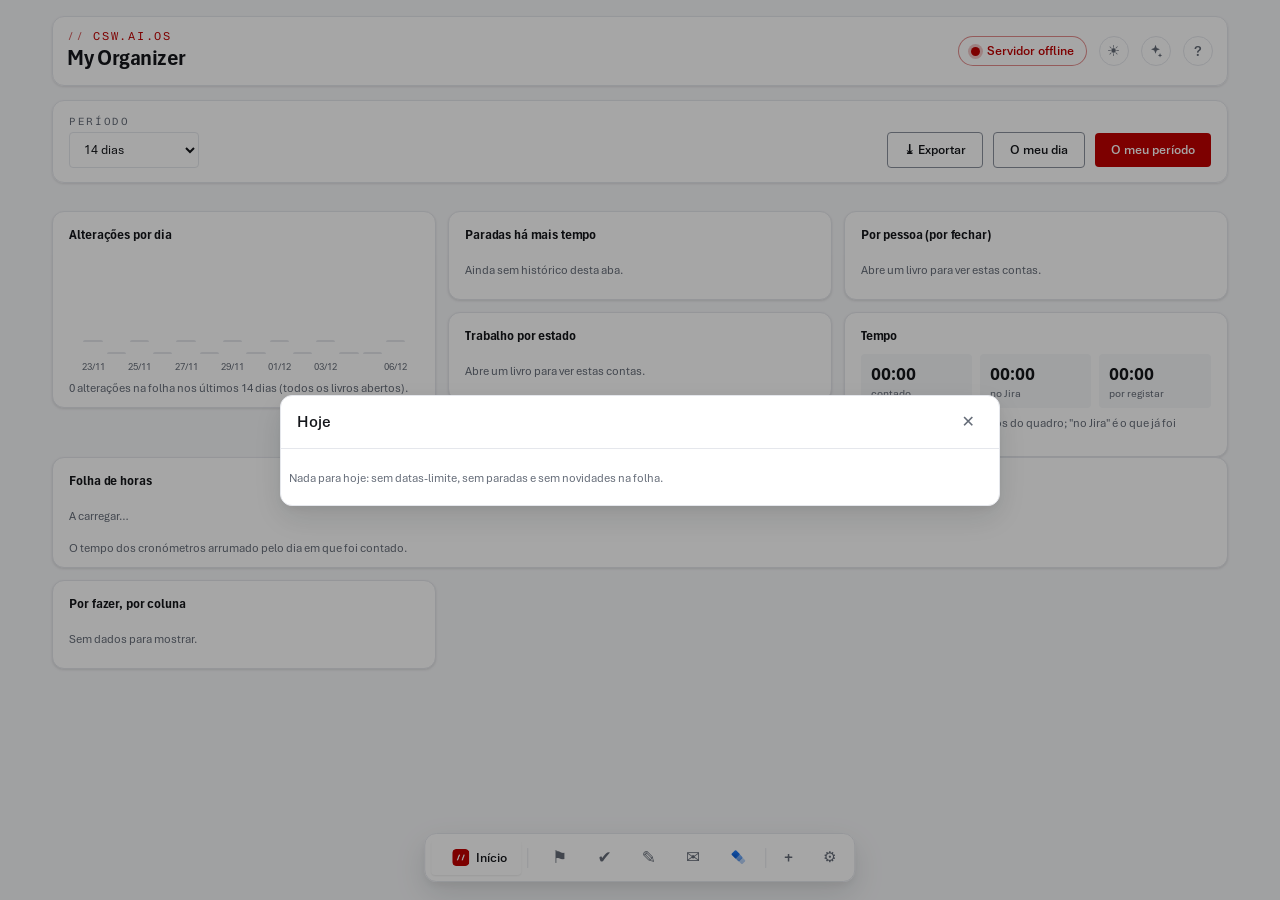
==== index.html @ 76e8b4b7 "v151: salto para linhas de outra pessoa, vista Código com barra e ecrã inteiro, friso das notas e lo" ====
<!DOCTYPE html>
<html lang="pt">

<head>
  <meta charset="utf-8">
  <meta name="viewport" content="width=device-width, initial-scale=1">
  <title>My Organizer</title>
  <link rel="icon" href="/static/img/app-icon.ico" type="image/x-icon">
  <script>
    // aplicado antes do primeiro paint para nao haver flash com o tema errado
    (function () {
      var dark = false;
      try {
        var pref = localStorage.getItem("bsp-tracker-theme") || "auto";
        dark = pref === "dark" || (pref !== "light" &&
          window.matchMedia("(prefers-color-scheme: dark)").matches);
      } catch (e) { }
      document.documentElement.dataset.theme = dark ? "dark" : "light";
    })();
  </script>
  <link rel="stylesheet" href="/static/css/theme.css">
  <link rel="stylesheet" href="/static/css/layout.css">
  <link rel="stylesheet" href="/static/css/todo.css">
  <link rel="stylesheet" href="/static/css/ccr.css">
  <link rel="stylesheet" href="/static/css/forms.css">
  <link rel="stylesheet" href="/static/css/tables.css">
  <link rel="stylesheet" href="/static/css/views.css">
  <link rel="stylesheet" href="/static/css/help.css">
  <link rel="stylesheet" href="/static/css/notes.css">
  <link rel="stylesheet" href="/static/css/code.css">
  <link rel="stylesheet" href="/static/css/picker.css">
  <link rel="stylesheet" href="/static/css/notify.css">
  <link rel="stylesheet" href="/static/css/copymenu.css">
  <link rel="stylesheet" href="/static/css/insights.css">
  <link rel="stylesheet" href="/static/css/chat.css">
  <link rel="stylesheet" href="/static/css/today.css">
  <link rel="stylesheet" href="/static/css/responsive.css">
</head>

<body>
  <div class="wrap">
    <div class="ios-top">
      <header>
        <div class="eyebrow">CSW.AI.OS</div>
        <h1>My Organizer</h1>
        <div class="sub" id="excelSub">Aba <strong id="sheetName">PRJ_CFG1_reworks_julho</strong> · Tarefas de <strong
            id="personName">Carlos Andrade</strong></div>
      </header>
      <button type="button" id="connBadge" class="connBadge" title="Fonte dos dados">
        <span class="connDot" id="connDot"></span><span id="connText">…</span>
      </button>
      <button id="todayBtn" type="button" title="Hoje" aria-label="Hoje"
        aria-expanded="false">&#9728;</button>
      <button id="chatBtn" type="button" title="Assistente" aria-label="Assistente"
        aria-expanded="false"><svg viewBox="0 0 24 24" aria-hidden="true" focusable="false">
          <path d="M12 2.6l1.7 4.6 4.6 1.7-4.6 1.7L12 15.2l-1.7-4.6-4.6-1.7 4.6-1.7z"/>
          <path d="M18.4 14.2l.85 2.3 2.3.85-2.3.85-.85 2.3-.85-2.3-2.3-.85 2.3-.85z"/>
        </svg></button>
      <button id="helpBtn" type="button" title="Como usar" aria-label="Como usar" aria-expanded="false">?</button>
    </div>

    <!-- A barra tem quatro grupos, sempre pela mesma ordem: o Início encostado à
         esquerda (como o botão do Windows), os livros e pastas abertos, as outras
         vistas, e à direita o "+" e as Definições. O meio rola quando não cabe —
         num telefone os separadores saíam da barra (ver .tabsScroll no
         layout.css). Arrastar para reordenar continua a funcionar, mas cada
         separador só se mexe DENTRO do seu grupo (ver applyStoredTabOrder). -->
    <nav class="tabs">
      <!-- o ícone do Início é o logótipo da app (o mesmo do separador do browser
           e do atalho do Windows), não um desenho de casa: é daqui que se parte -->
      <button data-view="metrics" data-icon="" id="homeTab" class="tabHome" draggable="true"><img
          src="/static/img/app-icon.ico" alt="" width="17" height="17" class="tabHomeLogo"><span
          id="homeTabName">Início</span></button>
      <span class="tabsSep" aria-hidden="true"></span>
      <div class="tabsScroll">
        <span class="tabsGroup" id="tabsDocs"></span>
        <span class="tabsSep" id="tabsDocsSep" aria-hidden="true"></span>
        <span class="tabsGroup" id="tabsViews">
          <button data-view="ccrs" data-icon="&#9873;" draggable="true">CCRs</button>
          <button data-view="todo" data-icon="&#10004;" draggable="true">TODO</button>
          <button data-view="notes" data-icon="&#9998;" draggable="true">Notas</button>
          <button data-view="feedback" data-icon="&#9993;" draggable="true">Feedback</button>
          <button data-view="jira" data-icon="" draggable="true" class="hidden"><img src="/static/img/jira.svg" alt="" width="17" height="17" style="flex-shrink:0">Jira</button>
        </span>
      </div>
      <span class="tabsSep" aria-hidden="true"></span>
      <button id="addWorkbookBtn" type="button" class="addWbBtn" title="Abrir uma página"
        aria-label="Abrir uma página" aria-expanded="false">&#43;</button>
      <button id="settingsBtn" type="button" title="Definições" aria-label="Definições">&#9881;</button>
    </nav>

    <div id="panes">
      <div id="paneMain">
        <div id="wbEmptyView" class="hidden">
          <div class="state wbEmpty">
            <h2 id="wbEmptyTitle">Nenhum livro aberto.</h2>
            <p id="wbEmptyText">Abre um livro de Excel para veres as tarefas aqui.</p>
            <button type="button" id="wbEmptyAdd" class="wbEmptyAdd">&#43; Abrir livro</button>
          </div>
        </div>

        <div id="excelView" class="hidden">
          <div class="bar">
            <div class="controls">
              <div class="field">
                <label for="fileSelect">Ficheiro</label>
                <select id="fileSelect" title="Ficheiro Excel a usar"></select>
              </div>
              <div class="field">
                <label for="sheetSelect">Aba</label>
                <select id="sheetSelect" title="Aba do Excel"></select>
              </div>
              <div class="field hidden" id="bookField">
                <label for="bookQuick">Livro</label>
                <button type="button" class="secondary" id="bookQuick"
                  title="Livro em uso — clica para mudar de livro">—</button>
              </div>
              <div class="field">
                <label for="personInput">Nome</label>
                <input type="text" id="personInput" placeholder="O teu nome" title="Nome usado para filtrar as tarefas">
              </div>
              <div class="field grow">
                <label for="search">Pesquisa</label>
                <div class="searchBox">
                  <input type="text" id="search" placeholder="Filtrar tarefas… (Enter fixa)">
                  <button type="button" class="searchMode hidden" id="searchMode">OU</button>
                </div>
                <div class="searchChips hidden" id="searchChips"></div>
              </div>
              <div class="btns">
                <div class="todoMode" id="taskMode">
                  <button type="button" id="taskModeList" class="secondary">Lista</button>
                  <button type="button" id="taskModeCards" class="secondary">Caixas</button>
                </div>
                <button class="secondary hidden" id="viewMapBtn"></button>
                <button class="secondary hidden" id="predefListBtn"></button>
                <button class="secondary hidden" id="customFilterBtn"></button>
                <button class="secondary hidden" id="compoundCatBtn"></button>
                <button class="secondary hidden" id="viewToggle">Vista completa</button>
                <button class="secondary" id="toggleAll">Ver tudo</button>
                <button class="secondary hidden" id="bulkStatusBtn"
                  title="Mudar o estado de todas as tarefas à vista de uma vez">&#8649; Estado em massa</button>
                <button class="secondary hidden" id="clearLocals"
                  title="Descarta todas as alterações de estado locais (✎) sem as enviar para o Excel">Descartar
                  locais</button>
                <button class="secondary" id="clearNotes"
                  title="Apaga todas as notas de execução (etiquetas, checklists e textos)">Limpar notas</button>
                <button class="secondary" id="fetchBtn"
                  title="Descarrega a versão mais recente do SharePoint através do teu browser">Obter do
                  SharePoint</button>
                <button class="secondary hidden" id="reloadOnly"
                  title="Lê outra vez os dados sem enviar as tuas alterações locais">Atualizar sem enviar</button>
                <button class="secondary hidden" id="pendingBtn"
                  title="Ver a lista das alterações locais (✎) que o Enviar vai levar ao Excel">&#9998; Ver
                  alterações</button>
                <button id="refresh">Atualizar</button>
              </div>
            </div>
            <div id="fileInfo" class="fileinfo">A carregar…</div>
          </div>

          <div class="summary" id="summary"></div>

          <div class="tablebox hidden" id="tablebox">
            <table id="tasksTable">
              <colgroup id="colgroup"></colgroup>
              <thead id="thead"></thead>
              <tbody id="tbody"></tbody>
            </table>
          </div>

          <div class="state hidden" id="stateBox"></div>
        </div>

        <div id="ccrView" class="hidden">
          <div class="bar">
            <div class="controls">
              <div class="field">
                <label for="ccrId">Nova CCR</label>
                <input type="text" id="ccrId" placeholder="ID (ex.: 29691)">
              </div>
              <div class="btns">
                <button id="ccrAdd">Adicionar</button>
              </div>
            </div>
          </div>
          <div class="tablebox" id="ccrTablebox">
            <table>
              <thead>
                <tr>
                  <th>CCR</th>
                  <th>Antes de fechar</th>
                  <th>Depois de fechar</th>
                  <th>Notas</th>
                  <th></th>
                </tr>
              </thead>
              <tbody id="ccrBody"></tbody>
            </table>
          </div>
          <div class="state hidden" id="ccrEmpty">
            <h2>Sem CCRs.</h2>
            <p>Adiciona a primeira com o campo acima.</p>
          </div>
        </div>

        <div id="todoView" class="hidden">
          <div class="bar">
            <div class="controls">
              <div class="field grow">
                <label for="todoNew">Nova tarefa minha</label>
                <input type="text" id="todoNew" placeholder="Escreve e carrega Enter…">
              </div>
              <div class="btns">
                <button id="todoAdd">Adicionar</button>
                <div class="todoMode">
                  <button type="button" id="todoModeList" class="secondary">Lista</button>
                  <button type="button" id="todoModeKanban" class="secondary">Kanban</button>
                </div>
                <button class="secondary hidden" id="pendingBtnTodo"
                  title="Ver a lista das alterações locais (✎) que o Enviar vai levar ao Excel">&#9998; Ver
                  alterações</button>
                <button id="refreshTodo" class="hidden"
                  title="Enviar para o Excel as alterações locais por enviar (✎)">Atualizar</button>
              </div>
            </div>
          </div>
          <div class="tablebox" id="todoBox">
            <table>
              <tbody id="todoBody"></tbody>
            </table>
          </div>
          <div class="tablebox hidden" id="todoBoardBox">
            <div class="todoBoard" id="todoBoard"></div>
          </div>
          <div class="state hidden" id="todoEmpty">
            <h2>TODO list vazia.</h2>
            <p>Adiciona uma tarefa acima ou arrasta linhas das outras vistas.</p>
          </div>
        </div>

        <div id="notesView" class="hidden">
          <div class="notesLayout">
            <aside class="notesSide" id="notesSide">
              <button type="button" class="noteSideToggle" id="noteSideToggle"
                title="Prender a coluna aberta">&#187;</button>
              <div class="notesSideBar">
                <button type="button" id="noteAdd">+ Nota</button>
                <button type="button" class="secondary" id="folderAdd">+ Pasta</button>
              </div>
              <input type="text" id="noteFilter" placeholder="Procurar notas…">
              <div class="noteTree" id="noteTree"></div>
            </aside>
            <div class="noteSideBack" id="noteSideBack"></div>
            <div class="noteSideResize" id="noteSideResize"></div>
            <section class="notesMain">
              <div class="notesHead" id="notesHead">
                <button type="button" class="noteSideMobile" id="noteSideMobile"
                  title="Notas e pastas" aria-label="Notas e pastas" aria-expanded="false">&#9776;</button>
                <div class="notePath">
                  <span class="notePathSlash">/</span>
                  <input type="text" id="notePathInput" placeholder="pasta/título">
                </div>
                <span class="noteLinkChips" id="noteLinkChips"></span>
                <button type="button" class="linkBtn" id="noteLinkBtn">Ligar a uma tarefa</button>
                <button type="button" class="ccr-x" id="notePopBtn"
                  title="Abrir esta nota noutra janela">↗</button>
                <button type="button" class="ccr-x" id="noteDel" title="Apagar nota">✕</button>
              </div>
              <!-- Barra de ferramentas em grupos com nome, como o friso do Paint: o
                   que faz o mesmo trabalho anda junto e diz-se o que é. Cada grupo é
                   uma coluna (fila de botões + legenda); quando a barra não cabe,
                   quebra entre grupos em vez de deixar botões órfãos numa fila só
                   deles. Nas caixas estreitas — ecrã inteiro, telemóvel e painel do
                   ecrã dividido — as legendas saem e fica uma fila que rola. -->
              <div class="noteToolbar" id="noteToolbar">
                <div class="noteToolGroup">
                  <div class="noteToolGroupRow">
                    <button type="button" class="noteToolBtn" id="noteBoxAddBtn"
                      title="Nova caixa no meio do quadro">
                      <span class="noteToolIcon">&#43;</span><span class="noteToolLabel">Caixa</span>
                    </button>
                    <button type="button" class="noteToolBtn" id="noteTableBtn"
                      title="Inserir tabela (na caixa onde estás a escrever, ou numa caixa nova)">
                      <span class="noteToolIcon">▦</span><span class="noteToolLabel">Tabela</span>
                    </button>
                  </div>
                  <span class="noteToolGroupName" id="noteGrpInsert">Inserir</span>
                </div>
                <div class="noteToolGroup">
                  <div class="noteToolGroupRow">
                    <button type="button" class="noteToolBtn active" data-tool="select" title="Selecionar / mover">
                      <span class="noteToolIcon">↖</span><span class="noteToolLabel">Selecionar</span>
                    </button>
                    <button type="button" class="noteToolBtn" data-tool="pen" title="Desenhar à mão">
                      <span class="noteToolIcon">✏️</span><span class="noteToolLabel">Caneta</span>
                    </button>
                    <button type="button" class="noteToolBtn" data-tool="eraser"
                      title="Borracha (apaga traços, formas e ligações)">
                      <span class="noteToolIcon">🧽</span><span class="noteToolLabel">Borracha</span>
                    </button>
                    <button type="button" class="noteToolBtn" data-tool="connector" title="Ligar caixas">
                      <span class="noteToolIcon">⤳</span><span class="noteToolLabel">Ligar</span>
                    </button>
                    <button type="button" class="noteToolColor c-yellow" id="noteToolColor"
                      title="Cor do traço (clica para escolher)"></button>
                  </div>
                  <span class="noteToolGroupName" id="noteGrpTools">Ferramentas</span>
                </div>
                <div class="noteToolGroup">
                  <div class="noteToolGroupRow">
                    <button type="button" class="noteToolBtn" data-tool="line" title="Linha">
                      <span class="noteToolIcon">╱</span><span class="noteToolLabel">Linha</span>
                    </button>
                    <button type="button" class="noteToolBtn" data-tool="rect" title="Rectângulo">
                      <span class="noteToolIcon">▭</span><span class="noteToolLabel">Retângulo</span>
                    </button>
                    <button type="button" class="noteToolBtn" data-tool="ellipse" title="Elipse">
                      <span class="noteToolIcon">◯</span><span class="noteToolLabel">Elipse</span>
                    </button>
                    <button type="button" class="noteToolBtn" data-tool="frame" title="Criar grupo">
                      <span class="noteToolIcon">▢</span><span class="noteToolLabel">Grupo</span>
                    </button>
                  </div>
                  <span class="noteToolGroupName" id="noteGrpShapes">Formas</span>
                </div>
                <div class="noteToolGroup">
                  <div class="noteToolGroupRow">
                    <button type="button" class="noteToolBtn" id="noteUndoBtn"
                      title="Reverter a última alteração (Ctrl+Z)" disabled>
                      <span class="noteToolIcon">↺</span><span class="noteToolLabel">Reverter</span>
                    </button>
                    <button type="button" class="noteToolBtn" id="noteRedoBtn"
                      title="Repetir a alteração revertida (Ctrl+Shift+Z)" disabled>
                      <span class="noteToolIcon">↻</span><span class="noteToolLabel">Repetir</span>
                    </button>
                    <button type="button" class="noteToolBtn" id="noteCopyBtn"
                      title="Copiar a nota (ou só as caixas selecionadas) para o Teams, o OneNote, o Paint…">
                      <span class="noteToolIcon">⧉</span><span class="noteToolLabel">Copiar</span>
                    </button>
                    <button type="button" class="noteToolBtn" id="noteClearBtn" title="Limpar o quadro">
                      <span class="noteToolIcon">🗑</span><span class="noteToolLabel">Limpar</span>
                    </button>
                  </div>
                  <span class="noteToolGroupName" id="noteGrpEdit">Editar</span>
                </div>
                <div class="noteToolGroup">
                  <div class="noteToolGroupRow">
                    <button type="button" class="noteToolBtn" id="noteZoomOutBtn"
                      title="Diminuir zoom (ou Ctrl+scroll no quadro)">
                      <span class="noteToolIcon">−</span><span class="noteToolLabel">Zoom −</span>
                    </button>
                    <button type="button" class="noteZoomLabel" id="noteZoomLabel" title="Repor zoom (100%)">100%</button>
                    <button type="button" class="noteToolBtn" id="noteZoomInBtn"
                      title="Aumentar zoom (ou Ctrl+scroll no quadro)">
                      <span class="noteToolIcon">+</span><span class="noteToolLabel">Zoom +</span>
                    </button>
                    <button type="button" class="noteToolBtn" id="noteFullscreenBtn"
                      title="Ecrã inteiro">
                      <span class="noteToolIcon">&#x26F6;</span><span class="noteToolLabel">Ecrã inteiro</span>
                    </button>
                  </div>
                  <span class="noteToolGroupName" id="noteGrpView">Ver</span>
                </div>
              </div>
              <div class="noteCanvas" id="noteCanvas">
                <svg class="noteDrawLayer" id="noteDrawLayer" width="4000" height="4000"></svg>
                <div class="noteCanvasHint" id="noteCanvasHint"></div>
              </div>
              <div class="state" id="noteEmpty">
                <h2>Sem notas.</h2>
                <p>Cria a primeira com o botão + Nota.</p>
              </div>
            </section>
          </div>
        </div>

        <div id="codeView" class="hidden">
          <div class="codeLayout hidden" id="codeLayout">
            <aside class="codeSide">
              <input type="text" id="codeFilter" placeholder="Procurar ficheiro…">
              <div class="codeTree" id="codeTree"></div>
            </aside>
            <!-- arrastar para dar mais ou menos espaço à árvore, como na coluna
                 das notas (ver noteSideResize) -->
            <div class="codeSideResize" id="codeSideResize" title="Arrasta para redimensionar"></div>
            <section class="codeMain">
              <div class="codeFileHead" id="codeFileHead"></div>
              <div class="codeFileBody" id="codeFileBody"></div>
            </section>
          </div>
        </div>

        <div id="metricsView" class="hidden">
          <div class="bar">
            <div class="controls">
              <div class="field">
                <label for="metricsDaysSel">Período</label>
                <select id="metricsDaysSel" title="Dias em análise">
                  <option value="7">7 dias</option>
                  <option value="14">14 dias</option>
                  <option value="30">30 dias</option>
                  <option value="day">um dia</option>
                  <option value="range">datas à escolha</option>
                </select>
              </div>
              <div class="field hidden" id="metricsDayField">
                <label for="metricsDayInput">Dia</label>
                <input type="date" id="metricsDayInput" class="dateInput" title="Dia em análise">
              </div>
              <div class="fieldPair hidden" id="metricsRangeFields">
                <div class="field">
                  <label for="metricsFromInput">De</label>
                  <input type="date" id="metricsFromInput" class="dateInput" title="Primeiro dia em análise">
                </div>
                <div class="field">
                  <label for="metricsToInput">Até</label>
                  <input type="date" id="metricsToInput" class="dateInput" title="Último dia em análise">
                </div>
              </div>
              <div class="btns">
                <button type="button" id="metricsExportBtn" class="secondary"
                  title="Guardar este período num ficheiro">&#10515; Exportar</button>
                <button type="button" id="metricsDayReportBtn" class="secondary">O meu dia</button>
                <button type="button" id="metricsReportBtn"
                  title="Resumo do período escolhido ao lado, pronto a copiar">O meu período</button>
              </div>
            </div>
          </div>
          <div class="metricsGrid" id="metricsBody"></div>
        </div>

        <div id="fbView" class="hidden">
          <div class="bar">
            <div class="controls">
              <div class="field">
                <label for="fbName">O teu nome</label>
                <input type="text" id="fbName" placeholder="O teu nome…" maxlength="60" autocomplete="name">
              </div>
              <div class="field grow">
                <label for="fbPage">Página (opcional)</label>
                <div class="searchBox">
                  <input type="text" id="fbPage" placeholder="Onde estavas na app…" maxlength="60"
                    autocomplete="off">
                  <button type="button" id="fbPageClear" class="iconbtn neutral"
                    title="Não indicar a página">&#10005;</button>
                </div>
              </div>
            </div>
            <div class="controls">
              <div class="field grow">
                <label for="fbText">O teu feedback</label>
                <textarea id="fbText" class="noteText" rows="6" placeholder="Sugestões, problemas, ideias…"></textarea>
              </div>
            </div>
            <div class="controls">
              <div class="field">
                <label for="fbFiles">Imagens (opcional, máx. 15 MB no total)</label>
                <input type="file" id="fbFiles" accept="image/*" multiple>
              </div>
              <div class="btns">
                <button id="fbSend">Enviar</button>
              </div>
            </div>
            <div class="fileinfo" id="fbList" style="border-top:none;padding-top:0"></div>
            <div class="fileinfo hidden" id="fbStatus"></div>
            <div class="btns hidden" id="fbIssueRow">
              <button id="fbIssue">Abrir issue no GitHub</button>
            </div>
          </div>
        </div>

        <div id="jiraView" class="hidden">
          <div class="bar">
            <div class="controls">
              <div class="field grow jiraSearchField">
                <label for="jiraPageSearch">Procurar</label>
                <input type="text" id="jiraPageSearch" autocomplete="off"
                  placeholder="Procurar no Jira por palavras ou chave (Enter adiciona a chave)…">
                <div class="jiraSearchResults hidden" id="jiraSearchResults"></div>
              </div>
            </div>
          </div>
          <div class="jiraTodoPanel" id="jiraTodoPanel">
            <button type="button" class="jiraTodoToggle" id="jiraTodoToggle" aria-expanded="true"
              aria-controls="jiraTodoList">
              <span class="jiraTodoCaret" id="jiraTodoCaret">▾</span>
              <span id="jiraTodoTitle">Tarefas por ligar</span>
              <span class="jiraTodoCount" id="jiraTodoCount"></span>
            </button>
            <div class="jiraTodoList" id="jiraTodoList"></div>
          </div>
          <div class="jiraPageBody" id="jiraPageBody"></div>
          <div class="state hidden" id="jiraPageEmpty">
            <h2>Sem issues do Jira ligadas.</h2>
            <p>Liga uma issue a uma tarefa do TODO (Enter no campo do Jira dentro de um item) para ela aparecer aqui.
            </p>
          </div>
        </div>

        <div id="settingsView" class="hidden" aria-label="Definições">
          <div class="setPage">
            <section class="setCard">
              <h2 class="setCardTitle" id="setSecLook">Aparência</h2>
              <div class="setRow">
                <label for="themeSel">Tema</label>
                <select id="themeSel">
                  <option value="auto">Auto</option>
                  <option value="light">Claro</option>
                  <option value="dark">Escuro</option>
                </select>
              </div>
              <div class="setRow">
                <label for="langSel">Língua</label>
                <select id="langSel">
                  <option value="pt">PT</option>
                  <option value="en">EN</option>
                </select>
              </div>
              <div class="setRow">
                <label for="homeSel">P&aacute;gina inicial</label>
                <select id="homeSel" title="Vista onde a app abre quando arranca">
                  <option value="metrics">M&eacute;tricas</option>
                  <option value="workbook">Livro ativo</option>
                  <option value="ccrs">CCRs</option>
                  <option value="todo">Por fazer</option>
                  <option value="notes">Notas</option>
                </select>
              </div>
              <div class="setRow">
                <label for="staleSel">Paradas a partir de</label>
                <select id="staleSel" title="Dias sem mexer a partir dos quais uma tarefa conta como parada">
                  <option value="2">2 dias</option>
                  <option value="3">3 dias</option>
                  <option value="5">5 dias</option>
                  <option value="7">7 dias</option>
                  <option value="14">14 dias</option>
                </select>
              </div>
            </section>

            <section class="setCard hidden" id="setCardOnedrive">
              <h2 class="setCardTitle" id="setSecOnedrive">OneDrive</h2>
              <div class="setNote hidden" id="graphBox">
                <span id="graphState"></span>
                <button type="button" class="mini" id="graphBtn"></button>
                <label class="graphAutoLbl hidden" id="graphAutoRow">
                  <input type="checkbox" id="graphAutoReconnect">
                  <span id="graphAutoReconnectTxt"></span>
                </label>
                <span class="graphRemoteNote hidden" id="graphRemoteNote"></span>
              </div>
              <div class="setNote hidden" id="graphEmailBox">
                <span class="setNoteLbl" id="graphEmailLbl">Conta do OneDrive</span>
                <input type="email" id="graphEmailInput" placeholder="nome@empresa.com">
                <button type="button" class="mini" id="graphEmailSaveBtn">Gravar</button>
                <span id="graphEmailState"></span>
              </div>
              <div class="setNote hidden" id="onedriveRootBox">
                <span class="setNoteLbl" id="onedriveRootLbl">OneDrive extra</span>
                <input type="url" id="onedriveRootUrl"
                  placeholder="https://tenant-my.sharepoint.com/personal/nome_dominio_com">
                <button type="button" class="mini" id="onedriveRootSaveBtn">Gravar</button>
                <span id="onedriveRootState"></span>
              </div>
            </section>

            <section class="setCard">
              <h2 class="setCardTitle" id="setSecJira">Jira</h2>
              <div class="setNote" id="jiraBox">
                <span class="setNoteLbl" id="jiraLbl">Servidor e token</span>
                <input type="url" id="jiraUrl" placeholder="https://jira.empresa.pt">
                <input type="password" id="jiraToken" placeholder="Personal Access Token">
                <button type="button" class="mini" id="jiraSaveBtn">Gravar</button>
                <span id="jiraState"></span>
              </div>
            </section>

            <section class="setCard">
              <h2 class="setCardTitle" id="setSecNotify">Avisos</h2>
              <div class="setNote">
                <span class="setNoteLbl" id="notifyDesktopLbl">Avisos do sistema</span>
                <label class="setCheck"><input type="checkbox" id="notifyDesktopChk">
                  <span id="notifyDesktopHint">Mostra o aviso ao lado do rel&oacute;gio quando a
                    janela da app est&aacute; em segundo plano.</span></label>
              </div>
              <div class="setNote" id="notifyHookBox">
                <span class="setNoteLbl" id="notifyHookLbl">Webhook (Teams/Slack)</span>
                <input type="url" id="notifyHookUrl" placeholder="https://….webhook.office.com/…">
                <div class="setRow setRowUpdate">
                  <button type="button" class="mini" id="notifyHookSaveBtn">Gravar</button>
                  <button type="button" class="mini" id="notifyHookTestBtn">Testar</button>
                </div>
                <span id="notifyHookHint" class="setHint"></span>
                <span id="notifyHookState"></span>
              </div>
            </section>

            <section class="setCard hidden" id="setCardAnnounce">
              <h2 class="setCardTitle" id="setSecAnnounce">Aviso a quem abre a app</h2>
              <div class="setNote hidden" id="announceEditBox">
                <span class="setNoteLbl" id="announceLbl">Mensagem</span>
                <input type="text" id="announceTitleInput" maxlength="200" placeholder="Título (opcional)">
                <textarea id="announceTextInput" rows="4" maxlength="4000"
                  placeholder="O que queres dizer a quem abrir a app…"></textarea>
                <div class="setRow setRowUpdate">
                  <button type="button" class="mini" id="announceSaveBtn">Guardar</button>
                  <button type="button" class="mini" id="announceClearBtn">Apagar</button>
                </div>
                <span id="announceState"></span>
              </div>
              <div class="setRow setRowUpdate">
                <button type="button" class="mini hidden" id="announceShowBtn">Ver o aviso</button>
              </div>
            </section>

            <section class="setCard">
              <h2 class="setCardTitle" id="setSecApp">Aplicação</h2>
              <div class="setRow setRowUpdate">
                <button type="button" class="mini" id="appUpdateBtn">Atualizar app</button>
                <button type="button" class="mini" id="changelogBtn">Novidades</button>
                <button type="button" class="mini" id="shareAppBtn">↗</button>
              </div>
            </section>
          </div>
        </div>
      </div><!-- /paneMain -->

      <div id="splitBar" class="hidden" title="Arrasta para redimensionar"></div>

      <div id="paneSide" class="hidden">
        <div class="sideHead">
          <span id="sideTitle" class="grow"></span>
          <button type="button" class="ccr-x" id="sideSwap" title="Trocar de lado">⇄</button>
          <button type="button" class="ccr-x" id="sideOrient" title="Empilhado">⇕</button>
          <button type="button" class="ccr-x" id="sideClose" title="Fechar o painel">✕</button>
        </div>
        <div id="sideBody"></div>
      </div>
    </div><!-- /panes -->
  </div>

  <div id="dropZones" class="hidden">
    <div class="dropZone" data-side="left"><span id="dropLeftTxt">◧ Largar aqui<br>painel à esquerda</span></div>
    <div class="dropZone" data-side="right"><span id="dropRightTxt">◨ Largar aqui<br>painel à direita</span></div>
  </div>

  <!-- Só aparece nas janelas dedicadas (?wb= / ?note= / ?code=, ver SOLO em
       state.js), onde a barra de cima e os separadores estão escondidos: é
       por aqui que se voltam a mostrar sem sair da janela. -->
  <button type="button" id="soloChrome" class="soloChrome" aria-pressed="false">&#9776;</button>

  <div id="verBadge" class="verBadge hidden" title="My Organizer — CSW.AI.OS"></div>

  <div id="helpOverlay" class="helpOverlay hidden" role="dialog" aria-modal="true" aria-label="Como usar">
    <div class="helpCard">
      <div class="helpHead">
        <strong id="helpTitle">Como usar</strong>
        <button type="button" class="ccr-x" id="helpClose" title="Fechar">✕</button>
      </div>
      <div id="helpBody" class="helpBody"></div>
    </div>
  </div>

  <div id="announceOverlay" class="helpOverlay hidden" role="dialog" aria-modal="true" aria-label="Aviso">
    <div class="helpCard announceCard">
      <div class="helpHead">
        <strong id="announceTitle">Aviso</strong>
        <button type="button" class="ccr-x" id="announceClose" title="Fechar">✕</button>
      </div>
      <div id="announceBody" class="helpBody"></div>
      <div class="setRow setRowUpdate">
        <button type="button" class="mini" id="announceOk">Entendido</button>
      </div>
    </div>
  </div>

  <div id="changelogOverlay" class="helpOverlay hidden" role="dialog" aria-modal="true" aria-label="Novidades">
    <div class="helpCard">
      <div class="helpHead">
        <strong id="changelogTitle">Novidades</strong>
        <button type="button" class="ccr-x" id="changelogClose" title="Fechar">✕</button>
      </div>
      <div id="changelogBody" class="helpBody"></div>
    </div>
  </div>

  <div id="itemOverlay" class="helpOverlay hidden" role="dialog" aria-modal="true" aria-label="Detalhe">
    <div class="helpCard itemCard">
      <div class="helpHead">
        <strong id="itemTitle">Detalhe</strong>
        <button type="button" class="ccr-x" id="itemClose" title="Fechar">✕</button>
      </div>
      <div id="itemBody"></div>
    </div>
  </div>

  <div id="noteLinkOverlay" class="helpOverlay hidden" role="dialog" aria-modal="true" aria-label="Ligar a uma tarefa">
    <div class="helpCard pickerCard">
      <div class="helpHead">
        <strong id="noteLinkTitle">Ligar a uma tarefa</strong>
        <button type="button" class="ccr-x" id="noteLinkClose" title="Fechar">✕</button>
      </div>
      <div class="pickerBar">
        <input type="text" id="noteLinkSearch" placeholder="Procurar tarefa…">
      </div>
      <div id="noteLinkBody"></div>
    </div>
  </div>

  <div id="noteImgOverlay" class="helpOverlay hidden" role="dialog" aria-modal="true" aria-label="Imagem">
    <img id="noteImgFull" src="" alt="">
    <button type="button" class="ccr-x" id="noteImgClose" title="Fechar">✕</button>
  </div>

  <div id="pickerOverlay" class="helpOverlay hidden" role="dialog" aria-modal="true"
    aria-label="Escolher livro no OneDrive">
    <div class="helpCard pickerCard">
      <div class="helpHead">
        <strong id="pickerTitle">Escolher livro no OneDrive</strong>
        <button type="button" class="ccr-x" id="pickerClose" title="Fechar">✕</button>
      </div>
      <div class="pickerBar">
        <input type="text" id="pickerSearch" placeholder="Procurar por nome…">
        <span id="pickerPath" class="pickerPath"></span>
      </div>
      <div id="pickerBody"></div>
    </div>
  </div>

  <div id="wbAddOverlay" class="helpOverlay hidden" role="dialog" aria-modal="true" aria-label="Abrir uma página">
    <div class="helpCard pickerCard">
      <div class="helpHead">
        <strong id="wbAddTitle">Abrir uma página</strong>
        <button type="button" class="ccr-x" id="wbAddClose" title="Fechar">✕</button>
      </div>
      <div id="wbAddBody">
        <button type="button" class="pickRow" id="wbAddOneDrive">
          <span class="pickIcon">☁️</span>
          <span class="pickName"><strong id="wbAddOneDriveTxt">Excel do OneDrive</strong>
            <small id="wbAddOneDriveSub">Procurar no OneDrive/SharePoint (apenas Shallowford)</small></span>
        </button>
        <button type="button" class="pickRow" id="wbAddLocal">
          <span class="pickIcon">📁</span>
          <span class="pickName"><strong id="wbAddLocalTxt">Excel de um ficheiro local</strong>
            <small id="wbAddLocalSub">Escolher um .xlsx neste computador</small></span>
        </button>
        <button type="button" class="pickRow" id="wbAddCode">
          <span class="pickIcon">&#128187;</span>
          <span class="pickName"><strong id="wbAddCodeTxt">Pasta de código</strong>
            <small id="wbAddCodeSub">Ler os teus scripts (ou um repositório) deste computador</small></span>
        </button>
        <div class="pickNote hidden" id="wbAddNote"></div>
      </div>
    </div>
  </div>

  <div id="viewMapOverlay" class="helpOverlay hidden" role="dialog" aria-modal="true"
    aria-label="Vista resumida desta aba">
    <div class="helpCard jiraLogCard">
      <div class="helpHead">
        <strong id="viewMapTitle">Vista resumida desta aba</strong>
        <button type="button" class="ccr-x" id="viewMapClose" title="Fechar">✕</button>
      </div>
      <div id="viewMapBody">
        <p class="setHint" id="viewMapHint"></p>
        <div class="viewMapRows" id="viewMapRows"></div>
        <div class="viewMapActions">
          <button type="button" id="viewMapSave"></button>
        </div>
      </div>
    </div>
  </div>

  <div id="predefListOverlay" class="helpOverlay hidden" role="dialog" aria-modal="true"
    aria-label="Listas predefinidas desta aba">
    <div class="helpCard jiraLogCard">
      <div class="helpHead">
        <strong id="predefListTitle">Listas predefinidas desta aba</strong>
        <button type="button" class="ccr-x" id="predefListClose" title="Fechar">✕</button>
      </div>
      <div id="predefListBody">
        <p class="setHint" id="predefListHint"></p>
        <input type="text" class="viewMapSearch" id="predefListSearch">
        <div class="viewMapRows" id="predefListRows"></div>
        <div class="viewMapActions">
          <button type="button" id="predefListSave"></button>
        </div>
      </div>
    </div>
  </div>

  <div id="customFilterOverlay" class="helpOverlay hidden" role="dialog" aria-modal="true"
    aria-label="Filtros personalizados desta aba">
    <div class="helpCard jiraLogCard">
      <div class="helpHead">
        <strong id="customFilterTitle">Filtros personalizados desta aba</strong>
        <button type="button" class="ccr-x" id="customFilterClose" title="Fechar">✕</button>
      </div>
      <div id="customFilterBody">
        <p class="setHint" id="customFilterHint"></p>
        <label class="viewMapUseList" id="customFilterHideColsRow">
          <input type="checkbox" id="customFilterHideCols">
          <span id="customFilterHideColsLabel"></span>
        </label>
        <input type="text" class="viewMapSearch" id="customFilterSearch">
        <div class="viewMapRows" id="customFilterRows"></div>
        <div class="viewMapActions">
          <button type="button" class="secondary" id="customFilterCopy"></button>
          <button type="button" class="secondary" id="customFilterPasteBtn"></button>
          <button type="button" id="customFilterSave"></button>
        </div>
        <div class="hidden" id="customFilterPasteBox">
          <p class="setHint" id="customFilterPasteHint"></p>
          <textarea id="customFilterPasteText" rows="4"></textarea>
          <div class="viewMapActions">
            <button type="button" class="secondary" id="customFilterPasteCancel"></button>
            <button type="button" id="customFilterPasteOk"></button>
          </div>
        </div>
      </div>
    </div>
  </div>

  <div id="compoundCatOverlay" class="helpOverlay hidden" role="dialog" aria-modal="true"
    aria-label="Categorias compostas desta aba">
    <div class="helpCard jiraLogCard">
      <div class="helpHead">
        <strong id="compoundCatTitle">Categorias compostas desta aba</strong>
        <button type="button" class="ccr-x" id="compoundCatClose" title="Fechar">✕</button>
      </div>
      <div id="compoundCatBody">
        <p class="setHint" id="compoundCatHint"></p>
        <div class="viewMapRows" id="compoundCatRows"></div>
        <div class="viewMapActions">
          <button type="button" id="compoundCatSave"></button>
        </div>
      </div>
    </div>
  </div>

  <div id="reportOverlay" class="helpOverlay hidden" role="dialog" aria-modal="true" aria-label="O meu período">
    <div class="helpCard">
      <div class="helpHead">
        <strong id="reportTitle">O meu período</strong>
        <button type="button" class="mini" id="reportCopy">Copiar</button>
        <button type="button" class="mini" id="reportSave" title="Guardar num ficheiro .md">&#10515; Guardar</button>
        <button type="button" class="ccr-x" id="reportClose" title="Fechar">✕</button>
      </div>
      <pre id="reportBody" class="reportBody"></pre>
    </div>
  </div>

  <div id="bulkOverlay" class="helpOverlay hidden" role="dialog" aria-modal="true"
    aria-label="Estado em massa">
    <div class="helpCard bulkCard">
      <div class="helpHead">
        <strong id="bulkTitle">Estado em massa</strong>
        <button type="button" class="ccr-x" id="bulkClose" title="Fechar">&#10005;</button>
      </div>
      <div class="bulkBody">
        <p class="bulkHint" id="bulkHint"></p>
        <div class="controls">
          <div class="field">
            <label for="bulkColSel">Coluna</label>
            <select id="bulkColSel"></select>
          </div>
          <div class="field grow">
            <label for="bulkStatusSel">Novo estado</label>
            <select id="bulkStatusSel"></select>
          </div>
        </div>
        <p class="bulkCount" id="bulkCount"></p>
        <ul class="bulkList" id="bulkList"></ul>
        <div class="btns">
          <button type="button" class="secondary" id="bulkCancel">Cancelar</button>
          <button type="button" id="bulkApply">Aplicar</button>
        </div>
      </div>
    </div>
  </div>

  <div id="jiraNewOverlay" class="helpOverlay hidden" role="dialog" aria-modal="true"
    aria-label="Criar issue no Jira">
    <div class="helpCard jiraLogCard">
      <div class="helpHead">
        <strong id="jiraNewTitle">Criar issue no Jira</strong>
        <button type="button" class="ccr-x" id="jiraNewClose" title="Fechar">&#10005;</button>
      </div>
      <div id="jiraNewBody">
        <div class="field">
          <label for="jiraNewProject">Projeto</label>
          <select id="jiraNewProject"></select>
        </div>
        <div class="field">
          <label for="jiraNewType">Tipo</label>
          <select id="jiraNewType"></select>
        </div>
        <div class="field">
          <label for="jiraNewSummary">Resumo</label>
          <input type="text" id="jiraNewSummary" maxlength="250">
        </div>
        <div class="field">
          <label for="jiraNewDesc">Descri&ccedil;&atilde;o</label>
          <textarea id="jiraNewDesc" rows="3" placeholder="Opcional"></textarea>
        </div>
        <div class="jiraLogMsg err hidden" id="jiraNewError"></div>
        <button type="button" id="jiraNewSubmit">Criar</button>
      </div>
    </div>
  </div>

  <div id="todayOverlay" class="helpOverlay hidden" role="dialog" aria-modal="true" aria-label="Hoje">
    <div class="helpCard todayCard">
      <div class="helpHead">
        <strong id="todayTitle">Hoje</strong>
        <button type="button" class="ccr-x" id="todayClose" title="Fechar">&#10005;</button>
      </div>
      <div id="todayBody" class="todayBody"></div>
    </div>
  </div>

  <div id="cmdOverlay" class="helpOverlay hidden" role="dialog" aria-modal="true" aria-label="Pesquisar em tudo">
    <div class="helpCard cmdCard">
      <div class="cmdBar">
        <span class="cmdBarIcon">⌕</span>
        <input type="text" id="cmdInput" autocomplete="off" spellcheck="false"
          placeholder="Procurar em tudo… (tarefas, CCRs, Por fazer, notas, Jira)">
        <span class="cmdHint">Esc</span>
      </div>
      <div id="cmdResults" class="cmdResults"></div>
    </div>
  </div>

  <div id="chatPanel" class="chatPanel hidden" role="dialog" aria-label="Assistente">
    <div class="chatHead">
      <strong id="chatTitle">Assistente</strong>
      <span class="chatEngine hidden" id="chatEngine"></span>
      <button type="button" class="mini" id="chatClear">Limpar</button>
      <button type="button" class="ccr-x" id="chatClose" title="Fechar">&#10005;</button>
    </div>
    <div class="chatLog" id="chatLog"></div>
    <div class="chatSuggest" id="chatSuggest"></div>
    <form class="chatBar" id="chatForm" autocomplete="off">
      <input type="text" id="chatInput" autocomplete="off" spellcheck="false"
        placeholder="Pergunta sobre o que está aberto…">
      <button type="submit" id="chatSend" title="Enviar">&#10148;</button>
    </form>
  </div>

  <datalist id="jiraSuggestions"></datalist>

  <div id="jiraLogOverlay" class="helpOverlay hidden" role="dialog" aria-modal="true"
    aria-label="Registar trabalho no Jira">
    <div class="helpCard jiraLogCard">
      <div class="helpHead">
        <strong id="jiraLogTitle">Registar trabalho</strong>
        <button type="button" class="ccr-x" id="jiraLogClose" title="Fechar">✕</button>
      </div>
      <div id="jiraLogBody">
        <div class="field">
          <label for="jiraLogTime">Tempo gasto</label>
          <input type="text" id="jiraLogTime" placeholder="ex.: 3h 30m">
        </div>
        <div class="field">
          <label for="jiraLogStarted">Data de início</label>
          <input type="datetime-local" id="jiraLogStarted">
        </div>
        <div class="field">
          <label for="jiraLogComment">Comentário</label>
          <textarea id="jiraLogComment" rows="3" placeholder="Opcional"></textarea>
        </div>
        <div class="jiraLogMsg hint hidden" id="jiraLogHint"></div>
        <div class="jiraLogMsg err hidden" id="jiraLogError"></div>
        <div class="jiraLogMsg ok hidden" id="jiraLogSuccess"></div>
        <button type="button" id="jiraLogSubmit">Registar</button>
      </div>
    </div>
  </div>

  <script src="/static/js/i18n.js"></script>
  <script src="/static/js/state.js"></script>
  <script src="/static/js/bugs.js"></script>
  <script src="/static/js/utils.js"></script>
  <script src="/static/js/history.js"></script>
  <script src="/static/js/waiting.js"></script>
  <script src="/static/js/tasks.js"></script>
  <script src="/static/js/ccrs.js"></script>
  <script src="/static/js/views.js"></script>
  <script src="/static/js/todo.js"></script>
  <script src="/static/js/itembox.js"></script>
  <script src="/static/js/split.js"></script>
  <script src="/static/js/notes.js"></script>
  <script src="/static/js/noteclip.js"></script>
  <script src="/static/js/code.js"></script>
  <script src="/static/js/feedback.js"></script>
  <script src="/static/js/settings.js"></script>
  <script src="/static/js/viewmap.js"></script>
  <script src="/static/js/customfilters.js"></script>
  <script src="/static/js/picker.js"></script>
  <script src="/static/js/workbooks.js"></script>
  <script src="/static/js/jira.js"></script>
  <script src="/static/js/help.js"></script>
  <script src="/static/js/notify.js"></script>
  <script src="/static/js/copymenu.js"></script>
  <script src="/static/js/metrics.js"></script>
  <script src="/static/js/search.js"></script>
  <script src="/static/js/chat.js"></script>
  <script src="/static/js/today.js"></script>
  <script src="/static/js/announce.js"></script>
  <script src="/static/js/main.js"></script>
</body>

</html>
---- static/css/theme.css ----
/* My Organizer — tema Critical Software (design system oficial)
   Tokens de marca: Critical Red #C00000, maroon #63090D, warm sand #ECA682,
   rampa neutra "ink" e tipografia Aptos. Os nomes antigos (--ios-*) mantêm-se
   como aliases para não partir o CSS existente. */

/* ── Tipografia da marca: Aptos (self-hosted em /static/fonts) ───────────── */
@font-face {
  font-family: "Aptos";
  src: url("/static/fonts/Aptos.ttf") format("truetype");
  font-weight: 400;
  font-style: normal;
  font-display: swap;
}

@font-face {
  font-family: "Aptos";
  src: url("/static/fonts/Aptos-SemiBold.ttf") format("truetype");
  font-weight: 600 700;
  font-style: normal;
  font-display: swap;
}

@font-face {
  font-family: "Aptos Narrow";
  src: url("/static/fonts/Aptos-Narrow-Bold.ttf") format("truetype");
  font-weight: 600 700;
  font-style: normal;
  font-display: swap;
}

@font-face {
  font-family: "Aptos Mono";
  src: url("/static/fonts/Aptos-Mono.ttf") format("truetype");
  font-weight: 400;
  font-style: normal;
  font-display: swap;
}

:root {
  /* — Marca: Critical Red — */
  --csw-red-900: #63090d;
  --csw-red-700: #8e0407;
  --csw-red-600: #c00000;
  --csw-red-500: #d42626;
  --csw-red-300: #e08b8b;
  --csw-red-100: #f3cccc;
  --csw-red-50: #fbeaea;

  /* — Marca: Warm Sand (acento secundário) — */
  --csw-sand-600: #e08c5f;
  --csw-sand-400: #eca682;
  --csw-sand-200: #f4c9af;
  --csw-sand-100: #fae6da;
  --csw-sand-50: #fdf4ee;

  /* — Rampa neutra "ink" — */
  --ink-950: #0c0e11;
  --ink-900: #14161a;
  --ink-800: #1f232a;
  --ink-700: #2c313a;
  --ink-600: #474d58;
  --ink-500: #656c78;
  --ink-400: #8a909c;
  --ink-300: #b6bbc4;
  --ink-200: #d8dbe1;
  --ink-150: #e5e7ec;
  --ink-100: #eeeff2;
  --ink-50: #f6f7f9;
  --white: #ffffff;

  /* — Estados semânticos — */
  --green-600: #1e8e5a;
  --green-50: #e7f4ed;
  --amber-600: #b97608;
  --amber-50: #fbf1de;
  --blue-600: #1f5fa8;
  --blue-50: #e7eff7;
  --purple-600: #6c4a9c;
  --purple-50: #f1eaf8;
  --teal-600: #147d74;
  --teal-50: #e1f3f1;
  --indigo-600: #46529f;
  --indigo-50: #ebecf8;

  /* — Tipografia — */
  --font-sans: "Aptos", "Segoe UI", system-ui, -apple-system, Roboto, sans-serif;
  --font-display: "Aptos Narrow", "Aptos", "Segoe UI", system-ui, sans-serif;
  --font-mono: "Aptos Mono", ui-monospace, "SF Mono", Menlo, Consolas, monospace;
  --tracking-tight: -0.01em;
  --tracking-eyebrow: 0.14em;

  /* — Movimento (rápido e intencional, sem bounce) — */
  --ease-standard: cubic-bezier(0.2, 0, 0, 1);
  --dur-fast: 120ms;
  --dur-base: 200ms;

  /* ── Aliases usados pelo resto do CSS ──────────────────────────────────── */
  --ios-bg-primary: var(--ink-50);
  --ios-bg-secondary: var(--white);
  --ios-bg-grouped: var(--ink-50);
  /* o design system usa vidro/blur raramente: superfícies quase sólidas */
  --ios-glass-bg: rgba(255, 255, 255, 0.92);
  --ios-glass-border: var(--ink-150);
  --ios-blur: none;
  --ios-blue: var(--csw-red-600);
  --ios-green: var(--green-600);
  --ios-red: var(--csw-red-600);
  --ios-orange: var(--amber-600);
  --ios-gray: var(--ink-500);
  --ios-gray-light: var(--ink-150);
  --ios-text-primary: var(--ink-900);
  --ios-text-secondary: var(--ink-500);
  --ios-font: var(--font-sans);
  /* cantos nítidos: cartões 12px, botões/campos 4px */
  --ios-radius-card: 12px;
  --ios-radius-btn: 4px;
  --ios-radius-pill: 999px;
  --ios-shadow: 0 1px 3px rgba(20, 22, 26, 0.08), 0 1px 2px rgba(20, 22, 26, 0.04);
  --ios-shadow-lg: 0 12px 32px rgba(20, 22, 26, 0.12), 0 4px 8px rgba(20, 22, 26, 0.05);
  /* fundo escuro por cima da app (imagem ampliada): tapa o que está atrás */
  --scrim-strong: rgba(12, 14, 17, 0.82);

  --bg: var(--ios-bg-primary);
  --surface: var(--ios-bg-secondary);
  --text: var(--ios-text-primary);
  --muted: var(--ios-text-secondary);
  --border: var(--ink-150);
  --accent: var(--csw-red-600);
  --accent-hover: var(--csw-red-700);
  --accent-soft: var(--csw-red-50);
  /* vermelho/verde usados como TEXTO: no tema escuro têm de ser mais claros
     do que a cor de marca, senão o texto dilui-se no fundo preto */
  --accent-text: var(--csw-red-600);
  --ok-text: var(--green-600);
  --accent-warm: var(--csw-sand-400);
  --accent-warm-soft: var(--csw-sand-50);
  --focus-ring: 0 0 0 3px rgba(192, 0, 0, 0.28);

  /* — Estados (badges, pills, cronómetro) — */
  --status-done-bg: var(--green-50);
  --status-done-fg: #166a43;
  --status-doing-bg: var(--amber-50);
  --status-doing-fg: #8b5806;
  --status-blocked-bg: var(--csw-red-50);
  --status-blocked-fg: var(--csw-red-700);
  --status-info-bg: var(--blue-50);
  --status-info-fg: #17477e;

  /* — Vista mapeada à medida: tag por coluna de origem, cores fora da paleta
     de estado (done/doing/blocked/info acima), para nunca se confundirem — */
  --coltag-purple-bg: var(--purple-50);
  --coltag-purple-fg: #57407d;
  --coltag-teal-bg: var(--teal-50);
  --coltag-teal-fg: #106861;
  --coltag-indigo-bg: var(--indigo-50);
  --coltag-indigo-fg: #3b4585;
  --coltag-sand-bg: var(--csw-sand-50);
  --coltag-sand-fg: #8a4f2c;
  --coltag-slate-bg: var(--ink-100);
  --coltag-slate-fg: var(--ink-600);
}

html[data-theme="light"] {
  color-scheme: light;
}

/* tema escuro por atributo (e nao por prefers-color-scheme) para permitir
   a escolha manual auto/claro/escuro; o JS resolve o "auto" no arranque */
html[data-theme="dark"] {
  color-scheme: dark;
  --ios-bg-primary: var(--ink-950);
  --ios-bg-secondary: var(--ink-900);
  --ios-bg-grouped: var(--ink-950);
  --ios-glass-bg: rgba(20, 22, 26, 0.94);
  --ios-glass-border: rgba(255, 255, 255, 0.16);
  --ios-text-primary: var(--white);
  --ios-text-secondary: var(--ink-300);
  --ios-gray-light: var(--ink-800);
  --ios-gray: var(--ink-300);
  --ios-shadow: 0 1px 3px rgba(0, 0, 0, 0.5), 0 1px 2px rgba(0, 0, 0, 0.3);
  --ios-shadow-lg: 0 12px 32px rgba(0, 0, 0, 0.55), 0 4px 8px rgba(0, 0, 0, 0.35);
  --scrim-strong: rgba(0, 0, 0, 0.88);
  --border: rgba(255, 255, 255, 0.16);
  --accent: var(--csw-red-500);
  --accent-hover: var(--csw-red-600);
  --accent-soft: rgba(212, 38, 38, 0.16);
  --accent-text: var(--csw-red-300);
  --ok-text: #6fd39a;
  --accent-warm-soft: rgba(236, 166, 130, 0.14);
  --focus-ring: 0 0 0 3px rgba(212, 38, 38, 0.32);

  --status-done-bg: rgba(30, 142, 90, 0.22);
  --status-done-fg: #6fd39a;
  --status-doing-bg: rgba(185, 118, 8, 0.24);
  --status-doing-fg: #ecc25c;
  --status-blocked-bg: rgba(212, 38, 38, 0.22);
  --status-blocked-fg: #f0a3a3;
  --status-info-bg: rgba(31, 95, 168, 0.26);
  --status-info-fg: #9fc2f3;

  --coltag-purple-bg: rgba(150, 110, 200, 0.24);
  --coltag-purple-fg: #d3b8ee;
  --coltag-teal-bg: rgba(30, 160, 145, 0.22);
  --coltag-teal-fg: #7fe0d2;
  --coltag-indigo-bg: rgba(90, 105, 190, 0.26);
  --coltag-indigo-fg: #aab4ec;
  --coltag-sand-bg: rgba(236, 166, 130, 0.18);
  --coltag-sand-fg: #f0c4a8;
  --coltag-slate-bg: rgba(255, 255, 255, 0.10);
  --coltag-slate-fg: var(--ink-300);
}

* {
  box-sizing: border-box;
}

html,
body {
  -webkit-font-smoothing: antialiased;
  text-rendering: optimizeLegibility;
  /* a .ios-top muda de altura ao encolher (scroll > 48px); sem isto o
     scroll anchoring do browser compensa o salto de layout ajustando o
     scrollY, o que reencolhe/reexpande a barra em loop (flicker) */
  overflow-anchor: none;
}

body {
  margin: 0;
  font-family: var(--ios-font);
  /* fundos planos: o design system evita gradientes decorativos */
  background: var(--bg);
  color: var(--text);
  min-height: 100vh;
}

h1,
h2,
h3 {
  font-family: var(--font-display);
  font-weight: 700;
  letter-spacing: var(--tracking-tight);
  color: var(--text);
}

::selection {
  background: var(--csw-red-600);
  color: #fff;
}

/* motivo "// LABEL" — o kicker monoespaçado da marca */
.eyebrow {
  font-family: var(--font-mono);
  font-size: 12px;
  font-weight: 500;
  letter-spacing: var(--tracking-eyebrow);
  text-transform: uppercase;
  color: var(--accent-text);
}

.eyebrow::before {
  content: "// ";
  opacity: 0.65;
}

/* no fundo escuro o texto pequeno precisa de mais peso para se ler bem */
html[data-theme="dark"] .eyebrow,
html[data-theme="dark"] .field label,
html[data-theme="dark"] #toast {
  font-weight: 600;
}

@media (prefers-reduced-motion: reduce) {

  *,
  *::before,
  *::after {
    animation-duration: 0.01ms !important;
    transition-duration: 0.01ms !important;
  }
}
---- static/css/layout.css ----
/* My Organizer — estrutura da página: barra superior, separadores, definições */

.wrap {
  /* cresce com o ecrã em vez de ficar preso a 1260px — em monitores largos
     isso deixava faixas enormes de espaço vazio dos dois lados */
  max-width: min(1800px, 94vw);
  margin: 0 auto;
  /* espaço em baixo para a barra de separadores flutuante */
  padding: 16px 14px 92px;
}

.ios-top {
  position: sticky;
  top: 8px;
  z-index: 30;
  display: flex;
  align-items: center;
  gap: 12px;
  max-width: 100%;
  margin: 0 auto 14px;
  background: var(--ios-glass-bg);
  backdrop-filter: var(--ios-blur);
  -webkit-backdrop-filter: var(--ios-blur);
  border: 1px solid var(--ios-glass-border);
  border-radius: var(--ios-radius-card);
  box-shadow: var(--ios-shadow);
  padding: 12px 14px;
  transition: max-width var(--dur-base) var(--ease-standard),
    padding var(--dur-base) var(--ease-standard),
    gap var(--dur-base) var(--ease-standard);
}

/* ao descer a página a barra fica mais estreita e só com o essencial */
body.topShrunk .ios-top {
  max-width: 520px;
  gap: 8px;
  padding: 6px 12px;
}

.ios-top .eyebrow,
.ios-top header .sub {
  overflow: hidden;
  max-height: 22px;
  opacity: 1;
  transition: max-height var(--dur-base) var(--ease-standard), opacity var(--dur-fast);
}

body.topShrunk .ios-top .eyebrow,
body.topShrunk .ios-top header .sub {
  max-height: 0;
  opacity: 0;
  margin: 0;
}

.ios-top header h1 {
  transition: font-size var(--dur-base) var(--ease-standard);
}

body.topShrunk .ios-top header h1 {
  font-size: 15px;
  margin: 0;
  white-space: nowrap;
  overflow: hidden;
  text-overflow: ellipsis;
}

body.topShrunk .connBadge {
  font-size: 11.5px;
  padding: 4px 10px;
}

body.topShrunk .ios-top #helpBtn,
body.topShrunk .ios-top #todayBtn,
body.topShrunk .ios-top #chatBtn {
  width: 24px;
  height: 24px;
  font-size: 13px;
}

.ios-top header {
  flex: 1 1 auto;
  min-width: 0;
}

/* estado da ligação aos dados, no canto superior direito */
.connBadge {
  flex: 0 0 auto;
  display: flex;
  align-items: center;
  gap: 7px;
  font: inherit;
  font-size: 12.5px;
  font-weight: 600;
  color: var(--muted);
  cursor: pointer;
  background: var(--surface);
  border: 1px solid var(--border);
  border-radius: 999px;
  padding: 6px 12px;
  transition: transform 0.15s cubic-bezier(0.2, 0.8, 0.2, 1), opacity 0.15s;
}

.connBadge:active {
  transform: scale(0.96);
  opacity: 0.82;
}

.connDot {
  width: 9px;
  height: 9px;
  border-radius: 50%;
  background: var(--muted);
  flex: 0 0 auto;
}

.connDot.ok {
  background: var(--ios-green);
  box-shadow: 0 0 0 3px rgba(30, 142, 90, .22);
}

.connDot.err {
  background: var(--ios-red);
  box-shadow: 0 0 0 3px rgba(192, 0, 0, .22);
}

.connBadge.ok {
  color: var(--ok-text);
  border-color: rgba(30, 142, 90, .45);
}

.connBadge.err {
  color: var(--accent-text);
  border-color: rgba(192, 0, 0, .45);
}

/* botões redondos da barra do topo: "hoje", assistente e "como usar", à
   direita do estado da ligação */
.ios-top #helpBtn,
.ios-top #todayBtn,
.ios-top #chatBtn {
  flex: 0 0 auto;
  box-sizing: border-box;
  display: flex;
  align-items: center;
  justify-content: center;
  width: 30px;
  height: 30px;
  padding: 0;
  font: inherit;
  font-size: 15px;
  font-weight: 700;
  line-height: 1;
  color: var(--muted);
  cursor: pointer;
  background: var(--surface);
  border: 1px solid var(--border);
  border-radius: 50%;
  transition: transform 0.15s cubic-bezier(0.2, 0.8, 0.2, 1), opacity 0.15s, color 0.2s;
}

/* o assistente traz o desenho das faíscas em vez de um emoji de balão: segue a
   cor do botão (currentColor), por isso acende no hover como o "?" ao lado */
.ios-top #chatBtn svg {
  width: 17px;
  height: 17px;
  fill: currentColor;
  pointer-events: none;
}

body.topShrunk .ios-top #chatBtn svg {
  width: 14px;
  height: 14px;
}

.ios-top #helpBtn:active,
.ios-top #todayBtn:active,
.ios-top #chatBtn:active {
  transform: scale(0.94);
  opacity: 0.82;
}

.ios-top #helpBtn.active,
.ios-top #helpBtn:hover,
.ios-top #todayBtn.active,
.ios-top #todayBtn:hover,
.ios-top #chatBtn.active,
.ios-top #chatBtn:hover {
  color: var(--text);
  border-color: var(--accent);
}

/* barra de separadores flutuante no rodapé (tem de estar fora da .ios-top:
   o backdrop-filter do antecessor ancoraria o position:fixed a esse elemento) */
.tabs {
  position: fixed;
  left: 50%;
  bottom: 18px;
  transform: translateX(-50%);
  z-index: 45;
  display: flex;
  align-items: center;
  gap: 6px;
  max-width: calc(100vw - 24px);
  background: var(--ios-glass-bg);
  backdrop-filter: var(--ios-blur);
  -webkit-backdrop-filter: var(--ios-blur);
  border: 1px solid var(--ios-glass-border);
  box-shadow: var(--ios-shadow-lg);
  border-radius: var(--ios-radius-card);
  padding: 6px;
}

/* Quatro grupos: Início | documentos | vistas | "+" e Definições (ver o nav no
   index.html). O do meio é o único que rola: sem isto, num telefone os
   separadores saíam para fora da pílula em vez de ficarem lá dentro.
   `flex: 0 1 auto` — encolhe quando não cabe, mas não estica: a barra continua
   a ter a largura do que tem dentro, como sempre teve. */
.tabsScroll {
  display: flex;
  align-items: center;
  gap: 6px;
  flex: 0 1 auto;
  min-width: 0;
  overflow-x: auto;
  overflow-y: hidden;
  scrollbar-width: none;          /* uma barra de rolagem dentro da pílula ficava mal */
  -ms-overflow-style: none;
}

.tabsScroll::-webkit-scrollbar {
  display: none;
}

.tabsGroup {
  display: flex;
  align-items: center;
  gap: 6px;
}

/* traço fino entre grupos: mostra os grupos sem lhes dar caixa nem fundo */
.tabsSep {
  flex: 0 0 auto;
  width: 1px;
  height: 20px;
  background: var(--border);
  border-radius: 1px;
}

.tabs button {
  flex: 0 0 auto;                 /* nunca encolher um separador até o ícone sair */
  font: inherit;
  font-size: 13px;
  font-weight: 600;
  cursor: pointer;
  background: transparent;
  color: var(--text);
  border: none;
  border-radius: var(--ios-radius-btn);
  padding: 8px 14px;
  transition: transform var(--dur-fast) var(--ease-standard), opacity var(--dur-fast), background-color var(--dur-base);
}

.tabs button:active {
  transform: scale(0.96);
  opacity: 0.82;
}

.tabs button.active {
  background: var(--surface);
  color: var(--text);
  box-shadow: 0 1px 2px rgba(0, 0, 0, .08);
}

.tabs button.dropready {
  outline: 2px dashed var(--accent);
  outline-offset: 2px;
}

/* separadores em "dock": só o símbolo, e o nome abre ao passar o rato (ou na
   vista ativa). O texto continua no DOM — a i18n e o ecrã dividido usam-no. */
.tabs button[data-view] {
  cursor: grab;
  display: inline-flex;
  align-items: center;
  gap: 0;
  font-size: 0;
  padding: 9px 12px;
  color: var(--muted);
  white-space: nowrap;
  transition: transform var(--dur-fast) var(--ease-standard), opacity var(--dur-fast),
    background-color var(--dur-base), color var(--dur-base),
    font-size var(--dur-base) var(--ease-standard), gap var(--dur-base) var(--ease-standard),
    padding var(--dur-base) var(--ease-standard);
}

.tabs button[data-view]::before {
  content: attr(data-icon);
  font-size: 17px;
  line-height: 1;
}

.tabs button[data-view]:hover,
.tabs button[data-view].active,
.tabs button[data-view].side {
  font-size: 13px;
  gap: 7px;
  padding: 9px 14px;
  color: var(--text);
}

/* vista aberta ao lado no ecrã dividido: está visível como a principal, mas
   com um contorno em vez do fundo cheio da .active */
.tabs button[data-view].side {
  background: var(--accent-soft);
  box-shadow: inset 0 0 0 1px var(--accent);
}

.tabs button[data-view]:hover:not(.active) {
  background: var(--accent-soft);
  color: var(--accent-text);
}

.tabs button[data-view]:active {
  cursor: grabbing;
}

/* o logótipo da app no separador do Início: cantos arredondados como o ícone
   do Windows, e não encolhe quando a barra fica apertada */
.tabHomeLogo {
  flex-shrink: 0;
  border-radius: 4px;
}

/* o Início é o ponto de partida da app: está sempre no mesmo lugar e diz o nome
   sem ser preciso passar o rato por cima */
.tabs button.tabHome,
.tabs button.tabHome:hover,
.tabs button.tabHome.active,
.tabs button.tabHome.side {
  font-size: 13px;
  gap: 7px;
  padding: 9px 14px;
}

.tabs #settingsBtn {
  margin-left: auto;
  font-size: 15px;
  line-height: 1;
  padding: 8px 12px;
  color: var(--muted);
}

.tabs #settingsBtn.active,
.tabs #settingsBtn:hover {
  color: var(--text);
}

/* ---------- página das definições (vista #settingsView) ----------
   Deixou de ser um balão por cima dos separadores: é uma página como as
   outras, com um cartão por assunto (aparência, OneDrive, Jira, app). */
/* mosaico em colunas, pela mesma razão das métricas: numa grelha, o cartão do
   OneDrive (o mais alto) mandava na altura da linha toda e os outros ficavam
   com um vazio por baixo */
.setPage {
  columns: 300px;
  column-gap: 12px;
  padding: 12px 0;
}

.setCard {
  background: var(--surface);
  border: 1px solid var(--border);
  border-radius: var(--ios-radius-card);
  box-shadow: var(--ios-shadow);
  padding: 14px 16px 16px;
  min-width: 0;
  display: grid;
  gap: 12px;
  margin: 0 0 12px;
  break-inside: avoid;
}

.setCardTitle {
  margin: 0;
  font-family: var(--font-display);
  font-size: 14px;
  font-weight: 600;
  letter-spacing: var(--tracking-tight);
}

.setPage .setRow {
  display: flex;
  align-items: center;
  justify-content: space-between;
  gap: 14px;
}

.setPage label,
.setPage .setNoteLbl {
  font-family: var(--font-mono);
  font-size: 12px;
  font-weight: 500;
  text-transform: uppercase;
  letter-spacing: var(--tracking-eyebrow);
  color: var(--muted);
}

.setPage select {
  font: inherit;
  font-weight: 600;
  background: var(--bg);
  color: var(--text);
  border: 1px solid var(--border);
  border-radius: var(--ios-radius-btn);
  padding: 7px 10px;
}

.setPage .setNote {
  display: flex;
  align-items: center;
  justify-content: flex-start;
  flex-wrap: wrap;
  gap: 8px;
  font-size: 12px;
  color: var(--muted);
  overflow-wrap: anywhere;
}

/* linhas seguintes do mesmo cartão ganham o traço que as separa */
.setPage .setNote + .setNote,
.setPage .setRow + .setNote {
  border-top: 1px solid var(--border);
  padding-top: 10px;
}

.setPage .setNote button {
  flex: 0 0 auto;
  margin-left: 0;
}

/* a regra .hidden é menos específica do que as de cima */
.setPage .setRow.hidden,
.setPage .setNote.hidden,
.setPage .graphAutoLbl.hidden,
.setPage .graphRemoteNote.hidden,
.setCard.hidden {
  display: none;
}

/* etiqueta, estado e "Ligar automaticamente" ocupam a largura toda do cartão;
   os campos (url/email/password, que forms.css não apanha) também, para o
   botão Gravar ficar por baixo e não espremido ao lado */
.setPage .setNoteLbl,
.setPage .graphAutoLbl,
.setPage #jiraBox input,
.setPage #onedriveRootBox input,
.setPage #graphEmailBox input,
.setPage #announceEditBox input,
.setPage #announceEditBox textarea,
.setPage #announceEditBox .setRow,
.setPage #notifyHookBox input,
.setPage #notifyHookBox .setRow,
.setPage #notifyHookBox #notifyHookState,
.setPage #notifyHookBox .setHint,
.setPage #jiraBox #jiraState,
.setPage #onedriveRootBox #onedriveRootState,
.setPage #graphEmailBox #graphEmailState,
.setPage #announceEditBox #announceState,
.setPage #graphBox #graphState,
.setPage .graphRemoteNote {
  flex: 1 1 100%;
  min-width: 0;
}

/* quem abre a app noutro aparelho não tem botão de ligar: esta linha diz-lhe
   porquê, em vez de deixar o cartão do OneDrive só com o estado */
.setPage .graphRemoteNote {
  font-size: 12px;
  color: var(--muted);
}

/* o aviso escreve-se numa caixa de texto de várias linhas (os outros campos
   das Definições são de uma linha só, por isso o forms.css não a apanha) */
.setPage #announceEditBox textarea {
  font: inherit;
  background: var(--bg);
  color: var(--text);
  border: 1px solid var(--border);
  border-radius: var(--ios-radius-btn);
  padding: 8px 10px;
  resize: vertical;
}

/* a mensagem em si: texto corrido, não a grelha de colunas do #itemBody */
.announceCard .helpBody {
  display: block;
}

.announceCard .announceWhen {
  margin-top: 12px;
  font-size: 12px;
  color: var(--muted);
}

/* o "Entendido" fica encostado ao fundo da caixa, fora da zona que rola */
.announceCard .setRowUpdate {
  flex: 0 0 auto;
  display: flex;
  justify-content: flex-end;
  gap: 8px;
  padding: 0 16px 14px;
}

.setPage .graphAutoLbl {
  display: flex;
  align-items: center;
  gap: 6px;
  cursor: pointer;
}

.setPage #jiraBox input,
.setPage #onedriveRootBox input,
.setPage #graphEmailBox input {
  font: inherit;
  padding: 7px 10px;
  border: 1px solid var(--border);
  border-radius: var(--ios-radius-btn);
  background: var(--bg);
  color: var(--text);
}

/* janela "vista resumida desta aba": mapa de colunas (ver viewmap.js) */
#viewMapBody {
  flex: 1 1 auto;
  min-height: 0;
  overflow: auto;
  display: flex;
  flex-direction: column;
  gap: 12px;
  padding: 14px 16px 16px;
  -webkit-overflow-scrolling: touch;
}

#viewMapHint {
  margin: 0;
  font-size: 12.5px;
  color: var(--muted);
}

.viewMapRows {
  display: grid;
  gap: 14px;
}

.viewMapRow {
  display: flex;
  flex-direction: column;
  gap: 6px;
}

.viewMapRow > span {
  font-family: var(--font-mono);
  font-size: 11px;
  text-transform: uppercase;
  letter-spacing: var(--tracking-eyebrow);
  color: var(--muted);
}

/* categorias por coordenada de célula (ver viewmap.js): nome, célula
   inicial, orientação e tamanho, numa linha por categoria */
.viewMapCatRow {
  display: flex;
  flex-wrap: wrap;
  align-items: center;
  gap: 8px;
}

.viewMapCatField {
  font-size: 13px;
  padding: 6px 8px;
  border: 1px solid var(--border);
  border-radius: var(--ios-radius-btn);
  background: var(--surface);
  color: var(--text);
}

.viewMapCatField[data-field="name"] { flex: 1 1 140px; }
.viewMapCatCell { width: 70px; }
.viewMapCatSize { width: 60px; }

/* caixa de pesquisa por nome, no topo dos menus "Filtros personalizados" e
   "Listas predefinidas" (ver customFilterSearch/predefListSearch) */
.viewMapSearch {
  font-size: 13px;
  padding: 8px 10px;
  border: 1px solid var(--border);
  border-radius: var(--ios-radius-btn);
  background: var(--surface);
  color: var(--text);
  width: 100%;
  box-sizing: border-box;
}

.viewMapEmptyHint {
  margin: 0;
  font-size: 12.5px;
  color: var(--muted);
}

.viewMapCatActions {
  display: flex;
  align-items: center;
  gap: 14px;
}

.viewMapExecToggle {
  display: flex;
  align-items: center;
  gap: 6px;
  font-size: 13px;
  color: var(--text);
}

.viewMapUseList {
  display: flex;
  align-items: center;
  gap: 6px;
  font-size: 13px;
  color: var(--text);
}

.viewMapListCfg {
  flex: 1 1 100%;
  display: flex;
  flex-wrap: wrap;
  gap: 8px;
  padding-left: 18px;
  border-left: 2px solid var(--border);
}

/* filtros personalizados (ver customfilters.js): cada condição de uma regra
   é, em si, uma .viewMapCatRow — força-a a ocupar a linha toda dentro do
   viewMapListCfg em vez de partilhar linha com outras condições */
.viewMapListCfg > .viewMapCatRow {
  flex: 1 1 100%;
}

.viewMapActions {
  display: flex;
  align-items: center;
  gap: 10px;
  align-self: flex-start;
}

/* janela "Listas predefinidas desta aba" (ver viewmap.js): mesmo layout de
   linhas do mapa de categorias, reaproveitando as classes viewMapCat*/
#predefListBody {
  flex: 1 1 auto;
  min-height: 0;
  overflow: auto;
  display: flex;
  flex-direction: column;
  gap: 12px;
  padding: 14px 16px 16px;
  -webkit-overflow-scrolling: touch;
}

.predefListValues { flex: 1 1 260px; }

/* dica junto do botão "Carregar valores" de uma lista mode="range" (ver
   predefListLoadHintText, viewmap.js): mesmo estilo do resto das dicas */
.predefListLoadHint { flex: 1 1 100%; }

/* janela "Filtros personalizados desta aba" (ver customfilters.js): mesmo
   layout de linhas, reaproveitando as classes viewMapCat* */
#customFilterBody {
  flex: 1 1 auto;
  min-height: 0;
  overflow: auto;
  display: flex;
  flex-direction: column;
  gap: 12px;
  padding: 14px 16px 16px;
  -webkit-overflow-scrolling: touch;
}

/* grupo de condições de um filtro personalizado (ver customfilters.js):
   dentro do grupo é E, por isso as suas condições partilham uma única caixa;
   grupos diferentes (OU entre si) aparecem separados por .customFilterGroupOr */
.customFilterGroup {
  flex: 1 1 100%;
  display: flex;
  flex-wrap: wrap;
  gap: 8px;
  padding: 8px;
  border: 1px solid var(--border);
  border-radius: var(--ios-radius-btn);
}

.customFilterGroup > .viewMapCatRow {
  flex: 1 1 100%;
}

.customFilterGroupOr {
  flex: 1 1 100%;
  font-size: 12px;
  font-weight: 600;
  letter-spacing: var(--tracking-eyebrow);
  color: var(--muted);
  text-align: center;
}

/* janela "Categorias compostas desta aba" (ver loadCompoundCats, tasks.js;
   UI em viewmap.js): mesmo layout de linhas, reaproveitando as classes
   viewMapCat* — as colunas a juntar aparecem como checkboxes dentro de
   .viewMapListCfg, tal como o intervalo de uma lista predefinida */
#compoundCatBody {
  flex: 1 1 auto;
  min-height: 0;
  overflow: auto;
  display: flex;
  flex-direction: column;
  gap: 12px;
  padding: 14px 16px 16px;
  -webkit-overflow-scrolling: touch;
}

/* paleta de cor do botão-resumo de cada filtro (ver colorRow, customfilters.js) */
.customFilterColors {
  display: flex;
  align-items: center;
  gap: 6px;
}

.customFilterColorDot {
  width: 20px;
  height: 20px;
  padding: 0;
  border-radius: 50%;
  border: 2px solid transparent;
  cursor: pointer;
}

.customFilterColorDot.selected {
  border-color: var(--text);
}

/* mesmas classes customfilter[-cor] do botão-resumo (tables.css), só que
   aqui fora de .summary — o ponto mostra sempre a cor de fundo pura */
.customFilterColorDot.customfilter { background: var(--status-info-bg); }
.customFilterColorDot.customfilter-purple { background: var(--coltag-purple-bg); }
.customFilterColorDot.customfilter-teal { background: var(--coltag-teal-bg); }
.customFilterColorDot.customfilter-indigo { background: var(--coltag-indigo-bg); }
.customFilterColorDot.customfilter-sand { background: var(--coltag-sand-bg); }
.customFilterColorDot.customfilter-slate { background: var(--coltag-slate-bg); }

/* "sem cor" (ver predefListColorRow, viewmap.js): única forma de tirar uma
   cor já escolhida a um valor de lista predefinida — círculo vazio, nunca uma
   cor sólida, para nunca se confundir com uma das opções de cor a sério */
.customFilterColorDot.listValNone {
  background: var(--surface);
  border: 1.5px dashed var(--muted);
}

/* cor por valor de uma lista predefinida, manual ou de intervalo (ver
   renderPredefListRows, viewmap.js): uma linha por valor, com o mesmo
   conjunto de pontos de cor */
.predefListColors {
  flex-direction: column;
  align-items: stretch;
}

.predefListColorRow {
  display: flex;
  align-items: center;
  gap: 6px;
}

.predefListColorLabel {
  font-size: 13px;
  color: var(--text);
  min-width: 90px;
}

.setPage .setRowUpdate {
  flex-wrap: wrap;
  justify-content: flex-start;
  gap: 8px;
}

header h1 {
  margin: 0 0 2px;
  font-size: 23px;
  font-weight: 700;
  letter-spacing: -0.02em;
}

header .sub {
  color: var(--muted);
  font-size: 13px;
  margin: 0;
}

/* interruptor com a explicacao ao lado (avisos do sistema, ver notify.js) */
.setPage .setCheck {
  display: flex;
  align-items: flex-start;
  gap: 8px;
  flex: 1 1 100%;
  font-family: var(--font-sans);
  font-size: 12px;
  text-transform: none;
  letter-spacing: normal;
  color: var(--muted);
  cursor: pointer;
}

.setPage .setCheck input {
  margin-top: 2px;
  flex: 0 0 auto;
}

.setPage .setHint {
  font-size: 12px;
  color: var(--muted);
}

/* sem permissao para escrever (quem chega pela rede local) o campo fica
   apagado, como acontece nos outros cartoes */
.setPage .setNote.readonly input {
  opacity: .6;
}

/* ---------- janela dedicada a uma coisa só (?wb= / ?note= / ?code=) ---------- */
/* Quem manda uma destas janelas para outro ecrã quer lá o livro, a nota ou a
   pasta — não a barra do título nem a pílula dos separadores, que naquela
   janela só repetem o que já está na principal (ver SOLO em state.js). Fica
   só o conteúdo, com a janela toda para ele.
   Nada se perde: o ☰ do canto tira o `solo-bare` e a barra e os separadores
   voltam — é assim que se chega às Definições, ao "Hoje" ou ao assistente sem
   sair desta janela. */
body.solo-bare .ios-top,
body.solo-bare .tabs {
  display: none;
}

/* sem a pílula flutuante em baixo, o espaço que lhe estava reservado (92px no
   .wrap) deixa de fazer sentido — era uma faixa vazia no fundo da janela */
body.solo-bare .wrap {
  padding: 10px 14px 16px;
}

/* O painel do ecrã dividido mede-se pela janela menos a barra de cima e a
   pílula (ver --pane-h no views.css): sem elas, sobra tudo isso para os
   painéis — fica só o que o .wrap acima reserva (10px + 16px). Só se chega
   aqui dividindo com os menus à vista e escondendo-os a seguir, mas sem isto
   os painéis ficavam com um palmo de janela por usar. */
body.solo-bare.split {
  --pane-h: calc(100dvh - 30px);
}

/* O ☰ vive no canto inferior esquerdo (o direito é da versão e do assistente)
   e só existe nas janelas dedicadas. Discreto de propósito: é uma saída de
   emergência para os menus, não um botão de trabalho. */
.soloChrome {
  display: none;
  position: fixed;
  left: 12px;
  bottom: 14px;
  z-index: 46;
  width: 30px;
  height: 30px;
  padding: 0;
  font-size: 14px;
  line-height: 1;
  cursor: pointer;
  color: var(--muted);
  background: var(--ios-glass-bg);
  backdrop-filter: var(--ios-blur);
  -webkit-backdrop-filter: var(--ios-blur);
  border: 1px solid var(--ios-glass-border);
  border-radius: 50%;
  box-shadow: var(--ios-shadow);
  opacity: .55;
  transition: opacity var(--dur-base) var(--ease-standard),
    color var(--dur-base) var(--ease-standard);
}

body.solo .soloChrome {
  display: block;
}

.soloChrome:hover,
.soloChrome:focus-visible {
  opacity: 1;
  color: var(--accent-text);
}
---- static/css/todo.css ----
/* My Organizer — TODO list: linhas, cronómetro, kanban */

tr.todoRow {
  cursor: grab;
}

tr.todoRow td {
  font-size: 13.5px;
}

/* achavas que estava fechado, mas o Excel ainda te aponta o dedo — não faz
   sentido riscar o texto de um item que afinal ainda precisa de ti
   (mais específico que "tr.ccr-done td" de ccr.css, para se sobrepor) */
tr.todoRow.ccr-done.flagged td {
  text-decoration: none;
  opacity: 1;
}

.todoMode {
  display: inline-flex;
  flex-shrink: 0;
  border-radius: 6px;
  overflow: hidden;
  background: rgba(138, 144, 156, 0.18);
  padding: 3px;
}

/* 6px (e não 7) porque a caixa do segmentado ainda acrescenta 3px de padding
   de cada lado: assim fica com a mesma altura dos botões e campos ao lado */
.todoMode button,
.todoMode button.secondary {
  background: transparent;
  color: var(--text);
  border: none;
  border-right: none;
  padding: 6px 12px;
  font-size: 12.5px;
  border-radius: 4px;
}

.todoMode button.active {
  background: var(--surface);
  color: var(--text);
  box-shadow: var(--ios-shadow);
}

/* o segmentado não inverte para tinta sólida como os botões .secondary */
.todoMode button.secondary:hover {
  background: transparent;
  color: var(--text);
  border-color: transparent;
}

.todoMode button.secondary.active:hover {
  background: var(--surface);
  color: var(--text);
}

/* o número de colunas deixou de ser fixo (podem esconder-se e criar-se novas),
   por isso o quadro é uma fila flexível em vez de uma grelha de 4 */
.todoBoard {
  display: flex;
  align-items: stretch;
  gap: 12px;
  padding: 12px;
}

.todoCol {
  flex: 1 1 220px;
  min-width: 200px;
  background: var(--surface);
  border: 1px solid var(--border);
  border-radius: var(--ios-radius-card);
  min-height: 200px;
  display: flex;
  flex-direction: column;
  box-shadow: var(--ios-shadow);
}

.todoColHead {
  display: flex;
  align-items: center;
  gap: 6px;
  padding: 12px 12px 8px;
  color: var(--muted);
  font-family: var(--font-mono);
  font-size: 11.5px;
  text-transform: uppercase;
  letter-spacing: var(--tracking-eyebrow);
  font-weight: 500;
}

.todoColName {
  flex: 1 1 auto;
  min-width: 0;
  overflow: hidden;
  text-overflow: ellipsis;
  white-space: nowrap;
}

.todoColCount {
  background: var(--surface);
  border: 1px solid var(--border);
  border-radius: 999px;
  padding: 1px 7px;
  font-size: 11px;
  text-transform: none;
  letter-spacing: normal;
  font-weight: 600;
}

/* cartoes emprestados por uma coluna escondida e desenhados nesta: contam para
   a coluna deles, por isso ficam fora da contagem, num "+N" mais discreto */
.todoColLent {
  margin-left: 3px;
  padding: 1px 5px;
  border-radius: 999px;
  border: 1px dashed var(--border);
  font-size: 11px;
  font-weight: 600;
  text-transform: none;
  letter-spacing: normal;
  color: var(--muted);
}

.todoColBody {
  /* ocupa toda a altura livre da coluna: largar em qualquer ponto da coluna
     (e não só por cima dos cartões) tem de contar como largar na coluna */
  flex: 1 1 auto;
  min-height: 130px;
  padding: 6px;
  display: flex;
  flex-direction: column;
  gap: 7px;
}

.todoColBody.over,
.todoCol.over .todoColBody {
  outline: 2px dashed var(--accent);
  outline-offset: -2px;
  border-radius: 8px;
}

.todoCard {
  position: relative;
  background: var(--surface);
  border: 1px solid var(--border);
  border-radius: 8px;
  /* recorta o aviso de canto (.todoCardFlag) pelo mesmo arredondado do cartão */
  overflow: hidden;
  box-shadow: var(--ios-shadow);
  padding: 10px;
  cursor: grab;
  transition: transform var(--dur-fast) var(--ease-standard), box-shadow var(--dur-fast) var(--ease-standard);
}

.todoCard:hover {
  box-shadow: var(--ios-shadow-lg);
  transform: translateY(-3px);
}

.todoCard:active {
  transform: scale(0.98);
  opacity: 0.84;
}

.todoCard.done {
  text-decoration: line-through;
  opacity: .58;
}

/* achavas que estava fechado, mas o Excel ainda te aponta o dedo — não faz
   sentido riscar o texto de um item que afinal ainda precisa de ti */
.todoCard.done.flagged {
  text-decoration: none;
  opacity: 1;
}

.todoCardTitle {
  font-size: 13px;
  line-height: 1.3;
  margin-bottom: 4px;
  overflow-wrap: anywhere;
}

.todoCardDetail {
  display: block;
  color: var(--muted);
  font-size: 12px;
  margin-bottom: 6px;
  white-space: pre-line;
  overflow-wrap: anywhere;
}

/* nota dos itens escritos à mão: editável no próprio item */
.todoNote {
  cursor: pointer;
}

.todoNote:hover {
  color: var(--text);
}

.todoNote .addnote {
  color: var(--muted);
  font-size: 12.5px;
}

.todoNote[data-editing] {
  cursor: default;
}

/* info da linha do Excel (papel, estados e execução) dentro do item */
.todoTaskInfo {
  display: flex;
  flex-wrap: wrap;
  align-items: center;
  gap: 3px 5px;
  margin: 5px 0 0;
}

.todoCard .todoTaskInfo {
  margin-bottom: 6px;
}

.todoTaskInfo .role {
  font-size: 12px;
  color: var(--muted);
}

.todoTaskInfo .badge {
  font-size: 11px;
  padding: 2px 8px;
  margin: 0;
  white-space: normal;
}

.todoTaskInfo .chips {
  display: inline-flex;
  flex-wrap: wrap;
  gap: 2px;
  margin: 0;
}

.todoTaskInfo .chip {
  margin: 0;
}

.todoTaskInfo .obs {
  flex-basis: 100%;
  display: block;
  margin: 0;
  color: var(--muted);
  font-size: 12px;
  white-space: pre-line;
  overflow-wrap: anywhere;
}

.todoTaskInfo .execCell {
  flex-basis: 100%;
  cursor: pointer;
}

/* categoria composta da vista mapeada a medida (ver todoCustomTaskInfoHtml,
   todo.js) - mesmo estilo so-leitura do compoundCatText da tabela */
.todoTaskInfo .todoTaskInfoCat {
  flex-basis: 100%;
  font-size: 12px;
  color: var(--muted);
  line-height: 1.5;
}

/* prioridade do item: badge sempre à vista ao lado do estado (clique sobe,
   botão direito desce). "Normal" fica de propósito sem cor — só o que fugir ao
   normal deve saltar à vista; "Urgente" usa tinta sólida como o aviso 🚩. */
.todoPrioBtn {
  display: inline-flex;
  align-items: center;
  gap: 4px;
  border: 1px solid transparent;
  border-radius: 999px;
  font: inherit;
  font-size: 11px;
  font-weight: 600;
  line-height: 1;
  padding: 4px 9px;
  white-space: nowrap;
  cursor: pointer;
  background: transparent;
  color: var(--muted);
}

.todoPrioBtn.prio-normal {
  border-color: var(--border);
  color: var(--muted);
}

.todoPrioBtn.prio-low {
  background: var(--status-info-bg);
  color: var(--status-info-fg);
}

.todoPrioBtn.prio-high {
  background: var(--status-doing-bg);
  color: var(--status-doing-fg);
}

.todoPrioBtn.prio-urgent {
  background: var(--status-blocked-fg);
  color: var(--white);
  font-weight: 800;
  text-transform: uppercase;
  letter-spacing: .03em;
}

.todoPrioGlyph {
  font-weight: 700;
}

.todoPrioBtn:hover {
  border-color: var(--accent);
}

.todoPrioBtn:active {
  transform: scale(0.96);
  opacity: 0.84;
}

.todoTimer {
  display: inline-flex;
  align-items: center;
  gap: 5px;
  font-size: 11px;
  font-weight: 600;
  padding: 2px 7px;
  border-radius: 999px;
  background: var(--status-info-bg);
  color: var(--status-info-fg);
  font-variant-numeric: tabular-nums;
  border: none;
}

.todoTimer.running {
  background: var(--status-done-bg);
  color: var(--status-done-fg);
}

.todoTimer .dot {
  width: 6px;
  height: 6px;
  border-radius: 50%;
  background: var(--green-600);
  animation: card-timer-pulse 1.4s ease-in-out infinite;
}

.todoTimerBtn {
  cursor: pointer;
  transition: transform 0.15s cubic-bezier(0.2, 0.8, 0.2, 1), opacity 0.15s;
}

.todoTimerBtn:active {
  transform: scale(0.96);
  opacity: 0.84;
}

.todoTimerBtn:hover {
  filter: brightness(0.96);
}

.todoTimerReset {
  border: 1px solid var(--border);
  background: transparent;
  color: var(--muted);
  border-radius: 999px;
  padding: 2px 6px;
  font-size: 11px;
  cursor: pointer;
}

.todoTimerReset:hover {
  border-color: var(--accent);
  color: var(--text);
}

.todoTimerReset:active {
  transform: scale(0.96);
  opacity: 0.82;
}

/* cronómetro e "reiniciar" andam sempre juntos e na mesma linha: em células
   estreitas o ↺ caía para baixo do relógio e desalinhava a linha toda */
.todoTimerCell {
  display: inline-flex;
  align-items: center;
  gap: 5px;
  white-space: nowrap;
}

/* células de controlo da lista (feito, estado, cronómetro, origem, remover):
   tudo centrado na mesma linha, sem quebras. Cada célula é uma caixa de linha
   independente, por isso sem um "strut" de altura fixa a linha de base caía em
   sítios diferentes conforme o conteúdo e os botões ficavam 2-3 px
   desencontrados de coluna para coluna. */
tr.todoRow td.todoCtl {
  white-space: nowrap;
  line-height: 26px;
}

tr.todoRow td.todoCtl>* {
  vertical-align: middle;
  line-height: normal;
}

.todoCardMeta {
  display: flex;
  align-items: center;
  gap: 7px;
  margin-top: 8px;
  /* com cronómetro + reiniciar + origem, os botões não cabem numa linha
     em colunas estreitas: em vez de saírem para fora do cartão, quebram */
  flex-wrap: wrap;
  row-gap: 6px;
}

.todoCardMeta .spacer {
  flex: 1;
}

/* o ✕ fica sempre encostado à direita, mesmo quando passa para a 2.ª linha */
.todoCardMeta .ccr-x {
  margin-left: auto;
}

/* subtarefas dentro de um item do TODO */
.todoSubProgress {
  margin-left: 6px;
  font-size: 11px;
  font-weight: 600;
  color: var(--muted);
}

.todoSubList {
  list-style: none;
  margin: 8px 0;
  padding: 0;
  display: flex;
  flex-direction: column;
  gap: 5px;
}

.todoSubItem {
  display: flex;
  align-items: center;
  gap: 7px;
  font-size: 12.5px;
  padding: 1px 0;
}

.todoSubItem input[type="checkbox"] {
  margin: 0;
}

.todoSubTitle {
  flex: 1;
  overflow-wrap: anywhere;
}

.todoSubItem.done .todoSubTitle {
  text-decoration: line-through;
  color: var(--muted);
}

/* modo de reordenação dos passos: pega à esquerda, arrasto dentro da lista e
   realce do passo por baixo do cursor (o mesmo tracejado das colunas) */
.todoSubList.editingSubs .todoSubItem {
  cursor: grab;
}

.todoSubList.editingSubs .todoSubItem:active {
  cursor: grabbing;
}

.todoSubHandle {
  flex: 0 0 auto;
  color: var(--muted);
  font-size: 12px;
  line-height: 1;
  cursor: grab;
}

.todoSubItem.over {
  outline: 2px dashed var(--accent);
  outline-offset: 2px;
  border-radius: 6px;
}

.todoSubAddRow {
  margin-top: 4px;
  display: flex;
  align-items: center;
  gap: 6px;
}

.todoSubMode {
  flex: 0 0 auto;
  font-size: 13px;
  line-height: 1;
}

.todoSubMode.on {
  color: var(--accent);
}

/* seletor composto (em vez de só ".todoSubInput"): sobrepõe-se a
   "input[type=text]" de forms.css, que tem mais especificidade e vem depois */
.todoSubAddRow .todoSubInput {
  flex: 1;
  min-width: 0;
  width: 100%;
  border: 1px dashed var(--border);
  background: transparent;
  color: var(--text);
  font-size: 11px;
  padding: 6px 8px;
  border-radius: 6px;
}

.todoSubAddRow .todoSubInput:focus {
  border-style: solid;
  border-color: var(--accent);
  outline: none;
}

/* edição do título (só tarefas manuais) e do texto de um passo — o dobro do
   ".titleClass .inputClass" garante especificidade suficiente para vencer
   "input[type=text]" de forms.css (ver nota acima do .todoSubAddRow) */
.todoTitleText .todoTitleInput,
.todoSubTitle .todoSubEditInput {
  width: 100%;
  border: 1px solid var(--accent);
  background: var(--surface);
  color: var(--text);
  font: inherit;
  padding: 2px 6px;
  border-radius: 6px;
}

.todoTitleText {
  cursor: pointer;
}

.todoTitleText[data-editing] {
  cursor: default;
}

/* aviso "Do meu lado": faixa a todo o largo no topo do cartão no Kanban,
   badge bem carregado junto ao título na lista. Cor sólida (não o par
   bg/fg pastel dos outros badges) de propósito — tem de saltar à vista. */
.todoCardFlag {
  display: flex;
  align-items: center;
  justify-content: center;
  gap: 6px;
  background: var(--status-blocked-fg);
  color: var(--white);
  font-size: 12.5px;
  font-weight: 800;
  text-transform: uppercase;
  letter-spacing: .04em;
  white-space: nowrap;
  padding: 7px 10px;
  margin: -10px -10px 8px;
}

.todoRowFlag {
  display: inline-flex;
  align-items: center;
  gap: 4px;
  background: var(--status-blocked-fg);
  color: var(--white);
  font-size: 11px;
  font-weight: 800;
  text-transform: uppercase;
  letter-spacing: .03em;
  white-space: nowrap;
  padding: 3px 9px;
  border-radius: 999px;
  margin-right: 6px;
}

/* outras origens do mesmo trabalho (Excel + CCR + escrito à mão): linha leve,
   como as issues do Jira logo abaixo */
.todoLinkList {
  list-style: none;
  margin: 8px 0 0;
  padding: 0;
  display: flex;
  flex-direction: column;
  gap: 5px;
}

.todoLinkItem {
  display: flex;
  align-items: center;
  gap: 6px;
  font-size: 11px;
  padding: 1px 0;
}

.todoLinkTitle {
  overflow-wrap: anywhere;
  color: var(--muted);
}

.todoLinkItem .srcBtn,
.todoLinkItem .ccr-x {
  flex: 0 0 auto;
  margin-left: 0;
  padding: 2px 6px;
  font-size: 11px;
}

/* issues do Jira ligadas a um item do TODO (mesma linguagem visual das
   subtarefas: lista leve, sem caixa própria) */
.todoJiraList {
  list-style: none;
  margin: 8px 0 0;
  padding: 0;
  display: flex;
  flex-direction: column;
  gap: 5px;
}

/* no cartão do kanban a coluna dá ~155px de conteúdo e o código do Jira só
   por si come quase tudo: sem quebra de linha a fila estourava a largura e o
   ✕ de desligar a issue ficava cortado pelo overflow:hidden do .todoCard.
   Os botões passam para a linha de baixo em vez de desaparecerem. */
.todoJiraItem {
  display: flex;
  flex-wrap: wrap;
  align-items: center;
  gap: 4px 6px;
  font-size: 11px;
  padding: 1px 0;
}

.todoJiraKey {
  /* pode encolher (com "…") se nem sozinho couber na linha: cortado pelo
     cartão não se lia de qualquer maneira */
  flex: 0 1 auto;
  min-width: 0;
  overflow: hidden;
  font-family: var(--font-mono);
  font-size: 9.5px;
  font-weight: 700;
  background: var(--accent-soft);
  color: var(--accent-text);
  padding: 2px 7px;
  border-radius: 999px;
  white-space: nowrap;
  text-overflow: ellipsis;
  text-decoration: none;
  cursor: pointer;
}

a.todoJiraKey:hover {
  filter: brightness(1.1);
  text-decoration: underline;
}

/* o botão de registar tempo vive dentro de uma linha estreita: sem a margem
   nem o tamanho dos botões das barras (linha do item e cabeçalho do cartão) */
.todoJiraItem .mini,
.jiraCardHead .mini {
  flex: 0 0 auto;
  margin-left: 0;
  padding: 3px 8px;
  font-size: 11px;
}

/* "ir à página Jira": mesmo botão discreto usado para "ver a origem", só que
   mais pequeno para caber na linha estreita do item */
.todoJiraItem .srcBtn {
  flex: 0 0 auto;
  padding: 2px 6px;
  font-size: 11px;
}

/* o ✕ era o maior dos três (16px) e era sempre ele a cair fora do cartão:
   ao tamanho dos vizinhos, as três ações cabem na mesma linha quebrada */
.todoJiraItem .ccr-x {
  flex: 0 0 auto;
  padding: 2px 5px;
  font-size: 12px;
  line-height: 1;
}

.todoJiraAddRow {
  margin-top: 4px;
}

/* seletor composto (em vez de só ".todoJiraLinkInput"): sobrepõe-se a
   "input[type=text]" de forms.css, que tem mais especificidade e vem depois
   (ver a mesma nota acima do .todoSubAddRow) */
.todoJiraAddRow .todoJiraLinkInput {
  width: 100%;
  border: 1px dashed var(--border);
  background: transparent;
  color: var(--text);
  font: inherit;
  padding: 6px 8px;
  border-radius: 6px;
}

.todoJiraAddRow .todoJiraLinkInput:focus {
  border-style: solid;
  border-color: var(--accent);
  outline: none;
}

/* ---------- página Jira (issues usadas na app + tarefas ligadas) ---------- */
/* resultados da procura no Jira: lista flutuante por baixo do campo, para não
   empurrar a grelha de cartões para baixo enquanto se escreve */
.jiraSearchField {
  position: relative;
}

.jiraSearchResults {
  position: absolute;
  top: 100%;
  left: 0;
  right: 0;
  z-index: 30;
  margin-top: 4px;
  max-height: 320px;
  overflow: auto;
  background: var(--surface);
  border: 1px solid var(--border);
  border-radius: var(--ios-radius-card);
  box-shadow: var(--ios-shadow-lg);
  padding: 4px;
}

.jiraSearchItem {
  display: flex;
  align-items: center;
  gap: 8px;
  width: 100%;
  margin: 0;
  padding: 6px 8px;
  border: none;
  border-radius: 6px;
  background: transparent;
  color: var(--text);
  font: inherit;
  font-size: 12.5px;
  text-align: left;
  cursor: pointer;
}

.jiraSearchItem:hover,
.jiraSearchItem:focus-visible {
  background: var(--accent-soft);
}

.jiraSearchSummary {
  flex: 1;
  min-width: 0;
  overflow: hidden;
  text-overflow: ellipsis;
  white-space: nowrap;
}

.jiraSearchNote {
  padding: 6px 8px;
  font-size: 12px;
  color: var(--muted);
}

.jiraPageBody {
  display: grid;
  grid-template-columns: repeat(auto-fill, minmax(280px, 1fr));
  gap: 14px;
  padding: 16px;
}

.jiraCard {
  background: var(--surface);
  border: 1px solid var(--border);
  border-radius: var(--ios-radius-card);
  padding: 12px;
  transition: outline-color .12s ease;
}

.jiraCard.dropready {
  outline: 2px dashed var(--accent);
  outline-offset: 2px;
}

/* cartão destacado depois de um salto vindo do badge de uma tarefa (mesma
   animação "flashRow" do salto para a linha de origem) */
.jiraCard.flashSrc {
  animation: flashRow 2.6s ease-out;
  box-shadow: inset 3px 0 0 var(--accent);
}

.jiraCardHead {
  display: flex;
  align-items: center;
  gap: 7px;
  margin-bottom: 8px;
}

.jiraCardSummary {
  flex: 1;
  min-width: 0;
  overflow: hidden;
  text-overflow: ellipsis;
  white-space: nowrap;
  color: var(--text);
  font-size: 13px;
}

/* epic da issue ("Epic Link" do Jira): a mesma pastilha na procura, no cartão
   e na linha da issue de uma tarefa */
.jiraEpic {
  display: inline-block;
  max-width: 100%;
  min-width: 0;
  overflow: hidden;
  text-overflow: ellipsis;
  white-space: nowrap;
  vertical-align: middle;
  font-size: 10px;
  font-weight: 600;
  padding: 2px 7px;
  border-radius: 999px;
  background: var(--accent-warm-soft);
  border: 1px solid var(--border);
  color: var(--muted);
}

.jiraCard>.jiraEpic {
  margin: -3px 0 8px;
}

/* na lista de resultados o resumo manda: o epic encolhe primeiro */
.jiraSearchItem .jiraEpic {
  flex: 0 1 auto;
  max-width: 45%;
}

/* remover um cartão acrescentado à mão: mesmo botão discreto usado para
   desligar uma tarefa de uma issue, sem margem à esquerda na linha do topo */
.jiraCardHead .ccr-x {
  flex: 0 0 auto;
  margin-left: 0;
}

.jiraCardTasks {
  list-style: none;
  margin: 0;
  padding: 0;
  display: flex;
  flex-direction: column;
  gap: 5px;
}

.jiraCardTask {
  display: flex;
  align-items: center;
  gap: 6px;
  font-size: 12.5px;
  padding: 4px 6px;
  border-radius: 6px;
  background: var(--bg);
  cursor: grab;
}

.jiraCardTaskTitle {
  flex: 1;
  min-width: 0;
  overflow: hidden;
  text-overflow: ellipsis;
  white-space: nowrap;
  color: var(--text);
}

/* esforço registado a partir desta tarefa: mesmo estilo do total da issue, em
   versão pequena para caber na linha da tarefa */
.jiraCardTaskEffort {
  flex: 0 0 auto;
  font-size: 10px;
  font-weight: 700;
  color: var(--status-info-fg);
  background: var(--status-info-bg);
  padding: 1px 6px;
  border-radius: 999px;
  white-space: nowrap;
}

/* ---------- painel "Tarefas por ligar" (topo da página Jira) ----------
   Origem do arrasto: cada chip é uma tarefa do Por fazer ainda sem issue, para
   se largar num cartão. Fecha-se pelo cabeçalho para não roubar espaço à
   grelha (a escolha fica guardada neste browser). */
.jiraTodoPanel {
  background: var(--surface);
  border: 1px solid var(--border);
  border-radius: var(--ios-radius-card);
  box-shadow: var(--ios-shadow);
  padding: 10px 14px;
}

.jiraTodoToggle {
  display: inline-flex;
  align-items: center;
  gap: 8px;
  background: transparent;
  border: none;
  margin: 0;
  padding: 2px 0;
  color: var(--text);
  font: inherit;
  font-size: 13px;
  font-weight: 600;
  cursor: pointer;
}

.jiraTodoToggle:hover {
  color: var(--accent);
}

.jiraTodoCaret {
  color: var(--muted);
  font-size: 11px;
}

.jiraTodoCount {
  font-family: var(--font-mono);
  font-size: 10px;
  font-weight: 700;
  background: var(--accent-soft);
  color: var(--accent-text);
  border-radius: var(--ios-radius-pill);
  padding: 2px 8px;
}

.jiraTodoList {
  display: flex;
  flex-wrap: wrap;
  gap: 6px;
  margin-top: 10px;
}

.jiraTodoItem {
  display: inline-flex;
  align-items: center;
  gap: 6px;
  max-width: 320px;
  font-size: 12.5px;
  padding: 4px 8px;
  border: 1px solid var(--border);
  border-radius: 6px;
  background: var(--bg);
  cursor: grab;
}

.jiraTodoItem:hover {
  border-color: var(--accent);
}

.jiraTodoItem:active {
  cursor: grabbing;
}

/* já concluída: continua a poder ligar-se (registar esforço já feito), mas
   apagada e no fim da lista */
.jiraTodoItem.isDone {
  opacity: .58;
}

.jiraTodoItem.isDone .jiraTodoItemTitle {
  text-decoration: line-through;
}

.jiraTodoItemTitle {
  min-width: 0;
  overflow: hidden;
  text-overflow: ellipsis;
  white-space: nowrap;
  color: var(--text);
}

/* prioridade só a ler (o badge que se clica vive no Por fazer); "Normal" não
   aparece, como na lista */
.jiraTodoPrio {
  flex: 0 0 auto;
  font-size: 10px;
  font-weight: 700;
  line-height: 1.5;
  padding: 1px 6px;
  border-radius: var(--ios-radius-pill);
}

.jiraTodoPrio.prio-low {
  background: var(--status-info-bg);
  color: var(--status-info-fg);
}

.jiraTodoPrio.prio-high {
  background: var(--status-doing-bg);
  color: var(--status-doing-fg);
}

.jiraTodoPrio.prio-urgent {
  background: var(--status-blocked-fg);
  color: var(--white);
}

.jiraTodoEmpty {
  color: var(--muted);
  font-size: 12px;
}

/* ---------- janela "Registar trabalho no Jira" ---------- */
.jiraLogCard {
  width: min(460px, 96vw);
  max-height: min(88vh, 640px);
}

#jiraLogBody {
  flex: 1 1 auto;
  min-height: 0;
  overflow: auto;
  display: flex;
  flex-direction: column;
  gap: 12px;
  padding: 14px 16px 16px;
  -webkit-overflow-scrolling: touch;
}

/* "input[type=text]" de forms.css não cobre os tipos usados aqui
   (datetime-local), por isso os campos são vestidos à mão */
#jiraLogBody input,
#jiraLogBody textarea {
  width: 100%;
  box-sizing: border-box;
  font: inherit;
  padding: 8px 12px;
  border: 1px solid var(--border);
  border-radius: var(--ios-radius-btn);
  background: var(--surface);
  color: var(--text);
}

#jiraLogBody #jiraLogSubmit {
  align-self: flex-start;
}

/* mensagem do resultado do registo: verde quando corre bem, vermelho quando
   o Jira recusa (ver a regra da app para feedback positivo/negativo) */
.jiraLogMsg {
  font-size: 12.5px;
  font-weight: 600;
  border-radius: var(--ios-radius-btn);
  padding: 8px 10px;
}

.jiraLogMsg.err {
  color: var(--status-blocked-fg);
  background: var(--status-blocked-bg);
}

.jiraLogMsg.ok {
  color: var(--status-done-fg);
  background: var(--status-done-bg);
}

.jiraLogMsg.hidden {
  display: none;
}

/* ---------- gerir as colunas do quadro ---------- */

/* ✕ do cabeçalho: discreto, só ganha cor quando se passa pela coluna */
.todoColHide {
  flex: 0 0 auto;
  background: transparent;
  border: none;
  color: var(--muted);
  font-size: 13px;
  line-height: 1;
  padding: 2px 4px;
  cursor: pointer;
  opacity: 0.35;
  transition: opacity var(--dur-fast) var(--ease-standard);
}

.todoCol:hover .todoColHide,
.todoColHide:focus-visible {
  opacity: 1;
}

.todoColHide:hover {
  color: var(--accent-text);
}

/* tile estreito no fim do quadro: criar uma coluna nova */
.todoColNew {
  flex: 0 0 40px;
  align-self: stretch;
  background: transparent;
  border: 1px dashed var(--border);
  border-radius: var(--ios-radius-card);
  color: var(--muted);
  font-size: 20px;
  line-height: 1;
  cursor: pointer;
  transition: color var(--dur-fast) var(--ease-standard),
    border-color var(--dur-fast) var(--ease-standard);
}

.todoColNew:hover {
  color: var(--accent-text);
  border-color: var(--accent);
}

/* cartão de uma coluna escondida, a ser mostrado numa coluna que não é a sua */
.todoCard.offLane {
  border-style: dashed;
}

.todoStatusBtn.hiddenCol {
  border-style: dashed;
  border-color: var(--border);
}

/* painel das colunas (segue o desenho dos painéis pequenos das Notas) */
.todoColsPop {
  position: fixed;
  z-index: 90;
  width: 320px;
  max-height: 70vh;
  overflow-y: auto;
  padding: 10px;
  background: var(--surface);
  border: 1px solid var(--border);
  border-radius: var(--ios-radius-card);
  box-shadow: var(--ios-shadow-lg);
}

.todoColsPopHead {
  font-family: var(--font-mono);
  font-size: 11.5px;
  text-transform: uppercase;
  letter-spacing: var(--tracking-eyebrow);
  color: var(--muted);
  margin-bottom: 4px;
}

.todoColsPopHint {
  margin: 0 0 8px;
  font-size: 12px;
  color: var(--muted);
}

.todoColsPopList {
  list-style: none;
  margin: 0 0 8px;
  padding: 0;
}

.todoColRow {
  display: flex;
  align-items: center;
  gap: 4px;
  padding: 3px 0;
}

.todoColRow.off .todoColRowName {
  color: var(--muted);
  text-decoration: line-through;
}

.todoColRowName {
  flex: 1 1 auto;
  min-width: 0;
  overflow: hidden;
  text-overflow: ellipsis;
  white-space: nowrap;
  font-size: 13px;
}

.todoColRowCount {
  flex: 0 0 auto;
  font-size: 11px;
  font-weight: 600;
  color: var(--muted);
  border: 1px solid var(--border);
  border-radius: var(--ios-radius-pill);
  padding: 1px 7px;
}

.todoColMove {
  flex: 0 0 auto;
  background: transparent;
  border: none;
  color: var(--muted);
  font-size: 13px;
  line-height: 1;
  padding: 2px 4px;
  cursor: pointer;
}

.todoColMove:hover:not(:disabled) {
  color: var(--accent-text);
}

.todoColMove:disabled {
  opacity: 0.35;
  cursor: default;
}

.todoColRenameInput,
.todoColNewInput {
  flex: 1 1 auto;
  min-width: 0;
  font: inherit;
  font-size: 13px;
  color: var(--text);
  background: var(--bg);
  border: 1px solid var(--border);
  border-radius: var(--ios-radius-btn);
  padding: 4px 6px;
}

.todoColRow.arm {
  background: var(--accent-soft);
  border-radius: var(--ios-radius-btn);
  padding: 6px;
}

.todoColAsk {
  flex: 1 1 auto;
  font-size: 12px;
  color: var(--accent-text);
}

.todoColsPopAdd {
  display: flex;
  align-items: center;
  gap: 4px;
  border-top: 1px solid var(--border);
  padding-top: 8px;
}

.todoColsPopAdd .mini {
  margin-left: 0;
}

@media (max-width: 980px) {
  .todoBoard {
    flex-direction: column;
  }

  /* em coluna, o tile de criar não precisa de ficar tão alto como uma coluna */
  .todoColNew {
    flex: 0 0 40px;
    align-self: stretch;
    height: 40px;
  }
}
/* ---------- data-limite e repeticao ---------- */
/* Mesma linguagem do chip de prioridade ao lado: pilula pequena, cor so
   quando ha alguma coisa a dizer (atrasado / hoje / a chegar). */
.todoDueBtn {
  display: inline-flex;
  align-items: center;
  gap: 4px;
  border: 1px solid var(--border);
  border-radius: 999px;
  font: inherit;
  font-size: 11px;
  font-weight: 600;
  line-height: 1;
  padding: 4px 9px;
  white-space: nowrap;
  cursor: pointer;
  background: transparent;
  color: var(--muted);
}

/* sem data marcada o chip e so o simbolo, esbatido: esta la para quem o
   procurar, sem pesar num quadro cheio de cartoes sem data */
.todoDueBtn.empty {
  border-color: transparent;
  opacity: .45;
  padding: 4px 6px;
}

.todoDueBtn.empty:hover { opacity: 1; border-color: var(--border); }

.todoDueBtn.due-soon {
  background: var(--status-info-bg);
  color: var(--status-info-fg);
  border-color: transparent;
}

.todoDueBtn.due-today {
  background: var(--status-doing-bg);
  color: var(--status-doing-fg);
  border-color: transparent;
}

.todoDueBtn.due-overdue {
  background: var(--status-blocked-fg);
  color: var(--white);
  border-color: transparent;
  font-weight: 800;
}

.todoDueGlyph { font-size: 10px; }
.todoRepGlyph { opacity: .8; font-weight: 700; }

.todoDueBtn:hover { filter: brightness(1.06); }

/* editor no lugar do chip */
.todoDueEdit {
  display: inline-flex;
  align-items: center;
  gap: 4px;
}

.todoDueEdit .todoDueInput,
.todoDueEdit .todoRepSel {
  font: inherit;
  font-size: 11px;
  padding: 2px 4px;
  border: 1px solid var(--border);
  border-radius: 6px;
  background: var(--bg);
  color: var(--text);
}

/* ---------- limite de cartoes por coluna (WIP) ---------- */
.todoColCount.over {
  background: var(--status-blocked-fg);
  color: var(--white);
  font-weight: 800;
}

/* a coluna acima do limite ganha um risco no topo: ve-se de longe sem ter de
   ler a contagem */
.todoCol.wipOver .todoColHead {
  box-shadow: inset 0 2px 0 0 var(--status-blocked-fg);
}

.todoColWipInput {
  width: 38px;
  font: inherit;
  font-size: 11px;
  text-align: center;
  padding: 2px 3px;
  border: 1px solid var(--border);
  border-radius: 6px;
  background: var(--bg);
  color: var(--text);
}


/* ---------- estado da issue do Jira no cartao (ver jira.js) ---------- */
.jiraStateBtn {
  font-size: 11px;
  font-weight: 600;
  border-radius: 999px;
  white-space: nowrap;
  max-width: 180px;
  overflow: hidden;
  text-overflow: ellipsis;
}

.jiraStateBtn.state-todo {
  background: var(--status-todo-bg, var(--surface));
  color: var(--muted);
}

.jiraStateBtn.state-doing {
  background: var(--status-doing-bg);
  color: var(--status-doing-fg);
}

.jiraStateBtn.state-done {
  background: var(--status-done-bg);
  color: var(--status-done-fg);
}
---- static/css/ccr.css ----
/* My Organizer — CCRs */

tr.ccr-ready td {
  background: rgba(30, 142, 90, .12);
}

tr.ccr-done td {
  text-decoration: line-through;
  opacity: .5;
}

.ccr-chk label {
  display: block;
  font-size: 12.5px;
  margin: 3px 0;
  cursor: pointer;
  white-space: nowrap;
}

.ccr-x {
  background: transparent;
  border: none;
  color: var(--muted);
  font-size: 16px;
  cursor: pointer;
  padding: 2px 8px;
}

td.ccrNote {
  cursor: pointer;
  min-width: 160px;
}

.ccr-x:hover {
  color: var(--accent-text);
}
---- static/css/forms.css ----
/* My Organizer — botões, campos, barras de ação */

.bar {
  display: flex;
  flex-direction: column;
  gap: 10px;
  background: var(--ios-glass-bg);
  backdrop-filter: var(--ios-blur);
  -webkit-backdrop-filter: var(--ios-blur);
  border: 1px solid var(--ios-glass-border);
  border-radius: var(--ios-radius-card);
  padding: 14px 16px;
  margin-bottom: 16px;
  box-shadow: var(--ios-shadow);
  font-size: 13px;
  color: var(--muted);
}

.controls {
  display: flex;
  flex-wrap: wrap;
  gap: 12px;
  align-items: flex-end;
}

.field {
  display: flex;
  flex-direction: column;
  gap: 4px;
  min-width: 0;
}

.field label {
  font-family: var(--font-mono);
  font-size: 11px;
  font-weight: 500;
  color: var(--muted);
  text-transform: uppercase;
  letter-spacing: var(--tracking-eyebrow);
}

.field.grow {
  flex: 1;
  min-width: 180px;
}

.field.grow input {
  width: 100%;
}

/* pesquisa: caixa de texto + botão E/OU + termos fixados */
.searchBox {
  display: flex;
  align-items: center;
  gap: 6px;
}

.searchBox input {
  flex: 1 1 auto;
  min-width: 0;
}

button.searchMode {
  flex: 0 0 auto;
  align-self: stretch;
  font: inherit;
  font-size: 11px;
  font-weight: 700;
  letter-spacing: var(--tracking-eyebrow);
  cursor: pointer;
  color: var(--accent-text);
  background: var(--surface);
  border: 1px solid var(--accent);
  border-radius: var(--ios-radius-btn);
  padding: 7px 10px;
  transition: transform var(--dur-fast) var(--ease-standard), opacity var(--dur-fast);
}

button.searchMode:active {
  transform: scale(0.96);
  opacity: 0.82;
}

.searchChips {
  display: flex;
  flex-wrap: wrap;
  gap: 5px;
  margin-top: 2px;
}

.searchChips .chip {
  display: inline-flex;
  align-items: center;
  gap: 5px;
  font-size: 12px;
  font-weight: 600;
  color: var(--text);
  background: var(--accent-soft);
  border: 1px solid var(--border);
  border-radius: 999px;
  padding: 3px 9px;
  cursor: pointer;
}

.searchChips .chip:hover {
  border-color: var(--accent);
}

.searchChips .chip b {
  font-weight: 700;
  color: var(--muted);
}

.searchChips .chip:hover b {
  color: var(--accent-text);
}

#personInput {
  width: 170px;
}

.btns {
  display: flex;
  flex-wrap: wrap;
  /* os botões e o segmentado (.todoMode) não têm exatamente a mesma altura:
     sem isto ficavam encostados ao fundo da linha */
  align-items: center;
  justify-content: flex-end;
  gap: 10px;
  margin-left: auto;
}

/* Barras com muitas ações (a do Excel chega aos 11 botões): o campo de
   pesquisa (.field.grow) come o espaço que sobra e empurra a .btns para uma
   linha só dela. Aí o justify-content: flex-end encostava cada fila partida à
   direita e abria um buraco à esquerda — a barra parecia desalinhada. Passa a
   ocupar a fila toda, a alinhar com a coluna dos campos, e só a ação
   principal (o último botão) fica ancorada à direita. */
#excelView .btns {
  flex: 1 1 100%;
  justify-content: flex-start;
  margin-left: 0;
  border-top: 1px solid var(--border);
  padding-top: 10px;
}

#excelView .btns > button:last-child {
  margin-left: auto;
}

/* o segmentado tem fundo próprio: um pouco mais de folga para não se ler
   como mais um par de botões de ação */
.btns .todoMode {
  margin-right: 2px;
}

.fileinfo {
  font-size: 12.5px;
  color: var(--muted);
  border-top: 1px solid var(--border);
  padding-top: 9px;
}

.fileinfo code {
  font-size: 12px;
  word-break: break-all;
}

.fileinfo .warn {
  color: var(--status-doing-fg);
  font-weight: 600;
}

/* assinatura da app: presente mas discreta */
.fileinfo .appver {
  font-size: 11px;
  letter-spacing: .04em;
  color: var(--muted);
  opacity: .55;
  white-space: nowrap;
}

.devbadge {
  display: inline-block;
  background: var(--ios-red);
  color: #fff;
  font-weight: 700;
  font-size: 11px;
  letter-spacing: .08em;
  border-radius: 5px;
  padding: 2px 7px;
}

body.devmode {
  border-top: 4px solid var(--ios-red);
}

.fileinfo .notice {
  color: var(--accent-text);
  font-weight: 600;
}

/* hoje quase todos os .mini vivem em contentores flex com gap próprio (painel
   de definições, mapa de colunas, filtros, cartões do TODO/Jira), onde a
   margem fixa somava ao gap e desalinhava o primeiro botão da coluna acima —
   por isso já era anulada em meia dúzia de sítios. Fica só onde nasceu: a
   seguir a texto corrido, no rodapé da barra. */
.mini {
  padding: 5px 11px;
  font-size: 12px;
  border-radius: var(--ios-radius-btn);
  background: var(--accent);
  color: #fff;
  border: none;
  cursor: pointer;
  transition: transform var(--dur-fast) var(--ease-standard), background-color var(--dur-fast);
}

.mini:active {
  transform: scale(0.96);
  opacity: 0.84;
}

.execCell {
  cursor: pointer;
  min-width: 150px;
}

.execCell .addnote {
  color: var(--muted);
  font-size: 12.5px;
}

.execCell .mini {
  margin: 0 6px 0 0;
}

/* único sítio onde o .mini aparece a seguir a texto corrido (ver o aviso do
   #fileInfo, tasks.js) */
.fileinfo .mini {
  margin-left: 8px;
}

/* ações de um editor (guardar / cancelar / limpar): só o símbolo, em botões
   redondos pequenos com fundo tingido, como os controlos do iOS */
.editActions {
  display: flex;
  gap: 6px;
  margin-top: 8px;
}

.iconbtn {
  width: 24px;
  height: 24px;
  padding: 0;
  display: inline-flex;
  align-items: center;
  justify-content: center;
  box-sizing: border-box;
  font-size: 12px;
  font-weight: 700;
  line-height: 1;
  border: none;
  border-radius: 50%;
  background: var(--accent-soft);
  color: var(--accent-text);
  cursor: pointer;
  transition: transform 0.15s cubic-bezier(0.2, 0.8, 0.2, 1), opacity 0.15s;
}

.iconbtn:active {
  transform: scale(0.9);
  opacity: 0.7;
}

.iconbtn.ok {
  background: var(--status-done-bg);
  color: var(--status-done-fg);
}

.iconbtn.neutral {
  background: rgba(138, 144, 156, 0.2);
  color: var(--ios-gray);
}

.iconbtn.danger {
  background: var(--status-blocked-bg);
  color: var(--status-blocked-fg);
}

.noteText {
  font: inherit;
  font-size: 12.5px;
  width: 100%;
  min-width: 170px;
  background: var(--bg);
  color: var(--text);
  border: 1px solid var(--border);
  border-radius: 6px;
  padding: 6px;
  margin: 6px 0;
  box-sizing: border-box;
}

.chips {
  display: block;
  margin-top: 3px;
}

.chip {
  display: inline-block;
  font-size: 11px;
  font-weight: 600;
  border-radius: 6px;
  padding: 2px 7px;
  margin: 1px 3px 1px 0;
  background: var(--accent-soft);
  color: var(--muted);
  opacity: .55;
  white-space: nowrap;
}

.chip.done {
  background: var(--status-done-bg);
  color: var(--status-done-fg);
  opacity: 1;
}

.chkList {
  margin: 6px 0 0;
}

.chk {
  display: block;
  font-size: 12.5px;
  font-weight: 400;
  margin: 3px 0;
  cursor: pointer;
  white-space: nowrap;
}

button,
input[type=text],
textarea,
select {
  font: inherit;
  border-radius: var(--ios-radius-btn);
  border: 1px solid var(--border);
}

button {
  background: var(--accent);
  color: #fff;
  border: none;
  padding: 9px 16px;
  cursor: pointer;
  font-weight: 600;
  transition: transform var(--dur-fast) var(--ease-standard), background-color var(--dur-fast), color var(--dur-fast), filter var(--dur-fast);
}

button:active {
  transform: scale(0.96);
  opacity: 0.85;
}

/* no design system o hover escurece (vermelho 600 -> 700), nunca clareia */
button:hover {
  filter: brightness(0.94);
}

button.secondary {
  background: var(--surface);
  color: var(--text);
  border: 1px solid var(--ink-400);
}

/* secundário inverte para tinta sólida, como no design system */
button.secondary:hover {
  background: var(--ink-900);
  color: var(--white);
  border-color: var(--ink-900);
}

html[data-theme="dark"] button.secondary:hover {
  background: var(--white);
  color: var(--ink-900);
  border-color: var(--white);
}

:focus-visible {
  outline: none;
  box-shadow: var(--focus-ring);
}

input[type=text],
textarea,
select {
  background: var(--surface);
  color: var(--text);
}

input[type=text] {
  padding: 8px 12px;
  width: 220px;
}

.bar select {
  font: inherit;
  border-radius: var(--ios-radius-btn);
  border: 1px solid var(--border);
  background: var(--surface);
  color: var(--text);
  padding: 8px 10px;
  max-width: 230px;
}

/* ---------- lista do que está por enviar (botão ao lado do Enviar) ----------
   Reaproveita a caixa flutuante do painel das colunas do quadro
   (.todoColsPop, todo.css): aqui só muda o conteúdo, uma linha do Excel por
   cartão com os campos alterados lá dentro. */
.pendingPop {
  width: 340px;
}

.pendingPopList {
  list-style: none;
  margin: 8px 0 0;
  padding: 0;
  display: flex;
  flex-direction: column;
  gap: 8px;
}

.pendingPopItem {
  border: 1px solid var(--border);
  border-radius: var(--ios-radius-btn);
  padding: 7px 9px;
}

.pendingPopTask {
  font-size: 12.5px;
  font-weight: 600;
  color: var(--text);
  word-break: break-word;
}

.pendingPopSheet {
  font-size: 11px;
  color: var(--muted);
  margin-bottom: 4px;
}

/* alteracao de OUTRO livro aberto: este Enviar nao a leva, por isso fica
   apagada e com a etiqueta a dizer onde vive */
.pendingPopItem.otherBook {
  opacity: .62;
  border-style: dashed;
}

.pendingPopElsewhere {
  border: 1px solid var(--border);
  border-radius: 999px;
  padding: 0 5px;
  margin-left: 3px;
  font-size: 10px;
}

.pendingPopFields {
  list-style: none;
  margin: 0;
  padding: 0;
}

/* campo: nome, valor que está na folha, valor que o Push vai escrever */
.pendingPopChange {
  display: flex;
  flex-wrap: wrap;
  align-items: baseline;
  gap: 5px;
  font-size: 12px;
  padding: 2px 0;
}

.pendingPopChange b {
  color: var(--muted);
  font-weight: 600;
}

.pendingPopOld {
  color: var(--muted);
  text-decoration: line-through;
}

.pendingPopArrow {
  color: var(--muted);
}

.pendingPopNew {
  color: var(--accent-text);
  font-weight: 600;
  word-break: break-word;
}

.pendingPopEmpty {
  color: var(--muted);
  font-weight: 400;
}

.pendingPopFoot {
  margin: 9px 0 0;
  font-size: 11.5px;
  color: var(--muted);
}
---- static/css/tables.css ----
/* My Organizer — tabela de tarefas e resumo */

.summary {
  display: flex;
  gap: 10px;
  flex-wrap: wrap;
  margin-bottom: 16px;
  font-size: 14px;
}

.summary .pill {
  background: var(--accent-soft);
  color: var(--accent-text);
  border-radius: 999px;
  padding: 6px 14px;
  font-weight: 600;
}

.summary .pill[data-status],
.summary .pill[data-role],
.summary .pill[data-side],
.summary .pill[data-customfilter] {
  cursor: pointer;
  user-select: none;
}

.summary .pill[data-status]:hover,
.summary .pill[data-role]:hover,
.summary .pill[data-side]:hover,
.summary .pill[data-customfilter]:hover {
  filter: brightness(1.08);
}

.summary .pill[data-role] {
  background: transparent;
  border: 1.5px solid var(--accent);
  padding: 4.5px 14px;
}

.summary .pill.side-my {
  background: var(--status-doing-bg);
  color: var(--status-doing-fg);
}

.summary .pill.side-done {
  background: var(--status-done-bg);
  color: var(--status-done-fg);
}

.summary .pill.customfilter {
  background: var(--status-info-bg);
  color: var(--status-info-fg);
}

/* cor escolhida pelo utilizador (ver setCustomFilterOpen/customFilterDraft,
   customfilters.js) — reaproveita a paleta --coltag-* (theme.css), pensada
   à parte da paleta de estado para nunca se confundir com done/doing/blocked */
.summary .pill.customfilter-purple { background: var(--coltag-purple-bg); color: var(--coltag-purple-fg); }
.summary .pill.customfilter-teal { background: var(--coltag-teal-bg); color: var(--coltag-teal-fg); }
.summary .pill.customfilter-indigo { background: var(--coltag-indigo-bg); color: var(--coltag-indigo-fg); }
.summary .pill.customfilter-sand { background: var(--coltag-sand-bg); color: var(--coltag-sand-fg); }
.summary .pill.customfilter-slate { background: var(--coltag-slate-bg); color: var(--coltag-slate-fg); }

.summary .pill.active {
  background: var(--accent);
  color: #fff;
}

.summary .pill.zero {
  opacity: .35;
  cursor: default;
}

.summary .pill.zero:hover {
  filter: none;
}

td .badge[data-col] {
  cursor: pointer;
}

td .badge[data-col]:hover {
  filter: brightness(1.12);
}

.badge.local {
  box-shadow: 0 0 0 2px var(--accent);
  font-style: italic;
}

select.statusEdit {
  font: inherit;
  font-size: 12px;
  padding: 3px 6px;
  border-radius: 8px;
  background: var(--surface);
  color: var(--text);
  border: 1px solid var(--accent);
  max-width: 250px;
}

.tablebox {
  background: var(--surface);
  border: 1px solid var(--border);
  border-radius: var(--ios-radius-card);
  overflow-x: auto;
  box-shadow: var(--ios-shadow);
  -webkit-overflow-scrolling: touch;
}

/* o cabeçalho (th) é sticky e tem o seu próprio fundo com blur (mais abaixo) —
   isso promove-o à sua própria camada de composição, que o overflow-x:auto
   da .tablebox já não recorta, deixando os cantos de cima quadrados por cima
   da moldura arredondada da caixa. Arredondar os próprios cantos do th
   resolve, já que aí o recorte é feito pelo elemento com o blur, não pelo pai */
.tablebox:not(.cards) thead th:first-child {
  border-top-left-radius: var(--ios-radius-card);
}

.tablebox:not(.cards) thead th:last-child {
  border-top-right-radius: var(--ios-radius-card);
}

/* vista resumida (tracker ou à medida, ver useCompact/tbl.classList.toggle
   em tasks.js): a caixa encolhe à largura das colunas mostradas em vez de
   esticar a 100% do painel — sem scroll horizontal, mesmo depois de o
   utilizador estreitar/alargar colunas à mão (colResizeHandle) */
.tablebox.compactFit:not(.cards) {
  width: fit-content;
  max-width: 100%;
  overflow-x: visible;
}

.tablebox.compactFit:not(.cards) table {
  width: auto;
  max-width: 100%;
}

/* mesmo em compactFit, se as colunas ainda não couberem no painel numa janela
   larga — à largura natural (ver o fallback em tasks.js/render(), depois de
   montar o tbody) ou por larguras à medida gravadas que já não cobrem todas
   as colunas da vista atual (ex.: categoria nova numa vista mapeada, depois
   de fittedColWidths/colsFixed) — a resposta é scroll horizontal em vez de
   espremer as colunas ou saltar para cartões. Janela muito estreita continua
   a preferir cartões (_narrow, tasks.js), que chega primeiro e nunca deixa
   esta classe ser aplicada */
.tablebox.compactFit.overflowScroll:not(.cards) {
  width: 100%;
  overflow-x: auto;
}

.tablebox.compactFit.overflowScroll:not(.cards) table {
  width: max-content;
  max-width: none;
}

table {
  border-collapse: collapse;
  width: 100%;
  font-size: 13.5px;
}

th,
td {
  padding: 10px 12px;
  text-align: left;
  border-bottom: 1px solid var(--border);
  vertical-align: top;
}

/* quebra sempre ativa (não só com colsFixed, mais abaixo): sem isto, uma só
   célula com uma palavra sem espaços mas muito longa (ex.: um nome de função
   grande, sem "/" nem "_" para quebrar) força table-layout:auto a alargar a
   coluna toda para caber esse valor sozinho — mesmo com todas as outras
   linhas curtas. overflow-wrap sozinho não chega: só entra no cálculo da
   largura mínima da coluna, não na largura "preferida" que table-layout:auto
   usa para decidir a largura de cada coluna — por isso word-break também é
   preciso aqui. */
td {
  white-space: pre-line;
  overflow-wrap: break-word;
  word-break: break-word;
}

th {
  position: sticky;
  top: 0;
  background: var(--ios-glass-bg);
  backdrop-filter: var(--ios-blur);
  -webkit-backdrop-filter: var(--ios-blur);
  font-family: var(--font-mono);
  font-size: 11.5px;
  text-transform: uppercase;
  letter-spacing: var(--tracking-eyebrow);
  color: var(--muted);
  white-space: nowrap;
}

/* cabeçalhos arrastáveis, para reordenar as colunas (ver colOf/resolveColOrder,
   tasks.js) — a coluna de ação ("todoActionCell") nunca tem data-colname, por
   isso nunca fica arrastável nem recebe drop */
th[data-colname] {
  cursor: grab;
}

th[data-colname].colDragging {
  opacity: .4;
}

/* largura à medida por coluna (ver colWidthKey/colResizeHandle, tasks.js):
   só passa a table-layout: fixed depois do primeiro arrasto, para não
   estreitar/alargar colunas sem o utilizador pedir */
#tasksTable.colsFixed {
  table-layout: fixed;
}

/* só o cabeçalho é de uma linha (white-space: nowrap, acima) — as células
   continuam a quebrar linha normalmente (white-space: pre-line) */
#tasksTable.colsFixed th[data-colname] {
  overflow: hidden;
  text-overflow: ellipsis;
}

/* badges têm white-space: nowrap (abaixo) para ficarem numa "pílula" de uma
   linha — mas numa coluna estreitada à mão (colsFixed) isso faz o texto
   ultrapassar a célula e sobrepor-se à coluna seguinte, em vez de simplesmente
   quebrar linha. Só aqui (largura fixa) é que vale a pena deixar o badge
   quebrar dentro da célula. */
#tasksTable.colsFixed td .badge {
  white-space: normal;
  overflow-wrap: break-word;
  max-width: 100%;
}

.colResizeHandle {
  position: absolute;
  top: 0;
  right: -6px;
  bottom: 0;
  width: 12px;
  cursor: col-resize;
  touch-action: none;
  z-index: 3;
}

.colResizeHandle:hover,
.colResizeHandle.resizing {
  background: var(--accent-soft);
}

tr:last-child td {
  border-bottom: none;
}

tbody tr:hover {
  background: var(--accent-soft);
}

td .fn {
  font-weight: 600;
}

td .obs {
  color: var(--muted);
  font-size: 12.5px;
  display: block;
  margin-top: 4px;
}

/* OBS editável (escreve na coluna OBS do Excel) */
td .obs[data-obsxlrow] {
  cursor: pointer;
}

td .obs[data-obsxlrow]:hover {
  color: var(--text);
}

td .obs.local {
  color: var(--accent-text);
}

/* Function/TC e "To Do" editáveis (escrevem nas colunas do Excel, no Push);
   categoria livre com lista predefinida (vista mapeada à medida) igual */
td .fnText[data-fnxlrow],
td .todoText[data-todoxlrow],
td .cellcatText[data-catxlrow] {
  cursor: pointer;
}

/* categoria composta (ver buildCustomCompact, tasks.js): só leitura, nunca
   clicável como as categorias normais acima */
td .compoundCatText {
  color: var(--muted);
}

td .fnText[data-fnxlrow]:hover,
td .todoText[data-todoxlrow]:hover,
td .cellcatText[data-catxlrow]:hover {
  color: var(--accent-text);
}

/* alteração local por enviar (✎), como nos estados e na OBS */
td .fnText.local,
td .todoText.local,
td .cellcatText.local {
  color: var(--accent-text);
  font-style: italic;
}

/* com o editor aberto o campo ocupa a célula toda */
td .fnText[data-editing],
td .todoText[data-editing] {
  display: block;
  cursor: default;
  font-style: normal;
}

.badge {
  display: inline-block;
  padding: 3px 10px;
  border-radius: 999px;
  font-size: 12px;
  font-weight: 600;
  white-space: nowrap;
  margin: 1px 4px 1px 0;
}

.badge.done {
  background: var(--status-done-bg);
  color: var(--status-done-fg);
}

.badge.doing {
  background: var(--status-doing-bg);
  color: var(--status-doing-fg);
}

.badge.blocked {
  background: var(--status-blocked-bg);
  color: var(--status-blocked-fg);
}

.badge.other {
  background: var(--accent-soft);
  color: var(--accent-text);
}

/* valor de uma categoria mapeada vindo de uma lista predefinida com cor por
   valor (ver predefListDraft/renderPredefListRows, viewmap.js) — mesma
   paleta --coltag-* usada nos filtros personalizados (tables.css/layout.css),
   pensada à parte da paleta de estado para nunca se confundir com done/doing/
   blocked */
.badge.customfilter-purple { background: var(--coltag-purple-bg); color: var(--coltag-purple-fg); }
.badge.customfilter-teal { background: var(--coltag-teal-bg); color: var(--coltag-teal-fg); }
.badge.customfilter-indigo { background: var(--coltag-indigo-bg); color: var(--coltag-indigo-fg); }
.badge.customfilter-sand { background: var(--coltag-sand-bg); color: var(--coltag-sand-fg); }
.badge.customfilter-slate { background: var(--coltag-slate-bg); color: var(--coltag-slate-fg); }

/* vista mapeada à medida: identifica de que coluna do Excel veio um valor,
   quando o mesmo campo (Autor/Estado/O que fazer) junta várias colunas —
   cores fora da paleta de estado acima, para nunca se confundirem */
.colTag {
  display: inline-block;
  margin-right: 4px;
  padding: 1px 7px;
  border-radius: 999px;
  font-family: var(--font-mono);
  font-size: 10px;
  font-weight: 600;
  letter-spacing: 0.02em;
  white-space: nowrap;
  vertical-align: middle;
}

.colTag-0 { background: var(--coltag-purple-bg); color: var(--coltag-purple-fg); }
.colTag-1 { background: var(--coltag-teal-bg); color: var(--coltag-teal-fg); }
.colTag-2 { background: var(--coltag-indigo-bg); color: var(--coltag-indigo-fg); }
.colTag-3 { background: var(--coltag-sand-bg); color: var(--coltag-sand-fg); }
.colTag-4 { background: var(--coltag-slate-bg); color: var(--coltag-slate-fg); }

.role {
  font-weight: 600;
  white-space: nowrap;
}

/* a coluna do papel mostra os nomes de quem está na linha: várias linhas */
td.role {
  white-space: pre-line;
}

/* Linha sem ninguém atribuído: tem de saltar à vista. O seletor com #tbody é
   preciso para ganhar às regras por id da vista estreita (responsive.css). */
td.role.unassigned,
.tablebox.cards td.role.unassigned,
#tbody td.role.unassigned {
  background: var(--status-blocked-bg);
  color: var(--status-blocked-fg);
  font-weight: 700;
}

/* ---------- vista em caixas (mesma tabela, disposta em cartões) ---------- */
.tablebox.cards {
  background: transparent;
  border: none;
  box-shadow: none;
  overflow-x: visible;
}

.tablebox.cards thead {
  display: none;
}

.tablebox.cards table,
.tablebox.cards tr,
.tablebox.cards td {
  display: block;
  width: auto;
}

.tablebox.cards tbody {
  display: grid;
  grid-template-columns: repeat(auto-fill, minmax(280px, 1fr));
  gap: 12px;
  align-items: stretch;
}

.tablebox.cards tr {
  background: var(--surface);
  border: 1px solid var(--border);
  border-radius: var(--ios-radius-card);
  box-shadow: var(--ios-shadow);
  padding: 12px 14px;
  display: flex;
  flex-direction: column;
}

.tablebox.cards tbody tr:hover {
  background: var(--surface);
  border-color: var(--accent);
}

.tablebox.cards td {
  border-bottom: none;
  padding: 3px 0;
  white-space: pre-line;
  overflow-wrap: anywhere;
}

/* sem cabeçalho de tabela, cada célula identifica-se a si própria */
.tablebox.cards td[data-label]:not(.fn):not(.role)::before {
  content: attr(data-label);
  display: block;
  font-family: var(--font-mono);
  font-size: 10.5px;
  font-weight: 700;
  text-transform: uppercase;
  letter-spacing: var(--tracking-eyebrow);
  color: var(--muted);
  margin-bottom: 2px;
}

.tablebox.cards td.fn {
  font-size: 15.5px;
  font-weight: 600;
}

.taskNoteFlag {
  background: transparent;
  border: none;
  padding: 0 0 0 6px;
  font-size: 12px;
  line-height: 1;
  cursor: pointer;
  vertical-align: baseline;
}

.tablebox.cards td.role {
  color: var(--muted);
  font-size: 12.5px;
  /* pre-line (e não normal): a coluna do papel pode trazer um nome por linha */
  white-space: pre-line;
}

.tablebox.cards td.todoActionCell {
  position: static;
  background: transparent;
  box-shadow: none;
  margin-top: auto;
  padding-top: 6px;
}

/* Em modo de cartões, evitar a faixa vermelha por cima do botão +TODO. */
.tablebox.cards #tbody tr:hover td.todoActionCell {
  background: transparent;
}

.tablebox.cards .todoActionBtn {
  display: block;
  width: 100%;
  padding: 8px;
  border: none;
  box-shadow: none;
  appearance: none;
  -webkit-appearance: none;
}

/* ---------- versão fixa no canto inferior direito ---------- */
.verBadge {
  position: fixed;
  right: 10px;
  bottom: 8px;
  z-index: 40;
  pointer-events: none;
  font-family: var(--font-mono);
  font-size: 10.5px;
  letter-spacing: var(--tracking-eyebrow);
  color: var(--muted);
  opacity: .75;
}
/* ---------- "a espera de alguem" (ver static/js/waiting.js) ---------- */
/* mesmo tamanho e forma do ⏳ das paradas, ao lado do nome da tarefa */
.waitChip {
  display: inline-flex;
  align-items: center;
  gap: 4px;
  font-size: 11px;
  font-weight: 600;
  line-height: 1;
  padding: 2px 7px;
  border-radius: 999px;
  white-space: nowrap;
  background: var(--status-info-bg);
  color: var(--status-info-fg);
}

/* prazo passado (ou sem prazo): e o que ha a cobrar */
.waitChip.chase {
  background: var(--status-doing-bg);
  color: var(--status-doing-fg);
}

.waitBox {
  display: block;
}

.waitFields {
  display: flex;
  flex-wrap: wrap;
  align-items: center;
  gap: 6px;
}

.waitWho {
  flex: 1 1 160px;
  min-width: 120px;
}

.waitWho,
.waitUntil {
  font: inherit;
  font-size: 12.5px;
  padding: 4px 8px;
  border: 1px solid var(--border);
  border-radius: var(--ios-radius-btn);
  background: var(--bg);
  color: var(--text);
}

.waitNote {
  margin: 6px 0 0;
  font-size: 12px;
  color: var(--muted);
}
---- static/css/views.css ----
/* My Organizer — estados, editores, ecrã dividido */

.state {
  background: var(--surface);
  border: 1px solid var(--border);
  border-radius: var(--ios-radius-card);
  padding: 40px 24px;
  text-align: center;
  color: var(--muted);
  box-shadow: var(--ios-shadow);
}

.state h2 {
  color: var(--text);
  font-size: 17px;
  margin: 0 0 8px;
}

.state ul {
  text-align: left;
  display: inline-block;
  margin: 12px 0 0;
}

/* ---- botão "ver item original" ---- */
.srcBtn {
  background: var(--accent-soft);
  color: var(--accent-text);
  border: 1px solid transparent;
  border-radius: var(--ios-radius-btn);
  font: inherit;
  font-size: 13px;
  line-height: 1;
  padding: 5px 8px;
  cursor: pointer;
  white-space: nowrap;
}

.srcBtn:hover {
  border-color: var(--accent);
}

.srcBtn:active {
  cursor: grabbing;
}

.todoActionBtn,
.todoStatusBtn {
  background: var(--accent-soft);
  color: var(--accent-text);
  border: 1px solid transparent;
  border-radius: var(--ios-radius-btn);
  font: inherit;
  font-size: 12px;
  line-height: 1;
  padding: 5px 8px;
  cursor: pointer;
  white-space: nowrap;
}

.todoActionBtn:hover,
.todoStatusBtn:hover {
  border-color: var(--accent);
}

.todoActionBtn:active,
.todoStatusBtn:active {
  cursor: grabbing;
}

.todoActionCell {
  width: 1%;
  white-space: nowrap;
}

/* A coluna de acao fica colada a direita para continuar alcancavel
   quando a tabela tem scroll horizontal (janela estreita / split screen). */
#thead th.todoActionCell,
#tbody td.todoActionCell {
  position: sticky;
  right: 0;
  background: var(--surface);
  box-shadow: -8px 0 10px -8px rgba(0, 0, 0, .25);
}

#tbody td.todoActionCell {
  z-index: 2;
}

#thead th.todoActionCell {
  z-index: 4;
}

#tbody tr:hover td.todoActionCell {
  background:
    linear-gradient(var(--accent-soft), var(--accent-soft)),
    var(--surface);
}

/* linha de origem destacada depois do salto */
@keyframes flashRow {

  0%,
  70% {
    background: var(--accent-soft);
  }

  100% {
    background: transparent;
  }
}

tr.flashSrc td {
  animation: flashRow 2.6s ease-out;
}

tr.flashSrc td:first-child {
  box-shadow: inset 3px 0 0 var(--accent);
}

/* vista em cartões: a linha É o cartão (tr em coluna) — sem isto o
   destaque só cobria a altura da 1.ª célula (o título), não o cartão todo */
.tablebox.cards tr.flashSrc {
  animation: flashRow 2.6s ease-out;
  box-shadow: inset 3px 0 0 var(--accent);
}

.tablebox.cards tr.flashSrc td:first-child {
  box-shadow: none;
}

/* ---- ecrã dividido ---- */
/* Altura útil de um painel: a janela menos o topo de vidro e menos a pílula
   flutuante dos separadores. Sem descontar a pílula (ver .tabs em layout.css)
   o fundo do painel ficava escondido por baixo dela — era o que cortava o
   último cartão do Início no ecrã dividido. */
body.split {
  --pane-h: calc(100dvh - 200px);
}

body.split .wrap {
  max-width: none;
}

body.split #panes {
  display: flex;
  align-items: flex-start;
}

body.split.side-left #panes {
  flex-direction: row-reverse;
}

body.split #paneMain {
  flex: 0 0 var(--split, 50%);
  min-width: 0;
}

body.split #paneSide {
  flex: 1 1 0;
  min-width: 0;
}

/* cada painel rola por si: mexer na tabela não arrasta a TODO list */
body.split #paneMain,
body.split #paneSide {
  align-self: stretch;
  max-height: var(--pane-h);
  overflow: auto;
  overscroll-behavior: contain;
}

/* ---- ecrã dividido: disposição vertical (empilhada) ---- */
body.split.split-vertical #panes {
  flex-direction: column;
  height: var(--pane-h);
}

body.split.split-vertical.side-left #panes {
  flex-direction: column-reverse;
}

body.split.split-vertical #paneMain,
body.split.split-vertical #paneSide {
  min-width: auto;
  min-height: 0;
  max-height: none;
  width: auto;
}

#paneSide>.sideHead {
  position: sticky;
  top: 0;
  z-index: 2;
  background: var(--ios-glass-bg);
  backdrop-filter: var(--ios-blur);
  -webkit-backdrop-filter: var(--ios-blur);
  border: 1px solid var(--ios-glass-border);
  border-radius: 12px;
  display: flex;
  align-items: center;
  gap: 8px;
  /* A pílula tem borda e cantos redondos: sem espaço à esquerda o título
     encostava à borda (e ao canto), e com espaço só em baixo o conteúdo todo
     ficava acima do meio — era o que o utilizador via na v149. À direita
     chegam 4px, porque os botões já trazem 8px de padding próprio. */
  padding: 6px 4px 6px 12px;
  margin-bottom: 4px;
  font-size: 13px;
  font-weight: 600;
  color: var(--muted);
}

#paneSide>.sideHead .grow {
  flex: 1;
}

#splitBar {
  flex: 0 0 14px;
  align-self: stretch;
  cursor: col-resize;
  position: relative;
  touch-action: none;
}

#splitBar::before {
  content: "";
  position: absolute;
  inset: 0 6px;
  border-radius: 2px;
  background: var(--border);
}

#splitBar:hover::before,
#splitBar.dragging::before {
  background: var(--accent);
}

body.split-vertical #splitBar {
  cursor: row-resize;
}

body.split-vertical #splitBar::before {
  inset: 6px 0;
}

body.dragging-src {
  cursor: grabbing;
}

/* Notas dentro do ecrã dividido: o quadro enche o painel disponível em vez
   de calcular a sua altura a partir do ecrã inteiro (vh), que ignorava o
   espaço real que o painel tinha e cortava/ultrapassava o quadro.
   O `:not(.hidden)` do :has() é essencial: o #notesView está sempre no DOM,
   por isso um `:has(.noteCanvas)` casava com o painel principal em qualquer
   ecrã dividido e o `display: flex` daqui — mais específico que o
   `.hidden { display: none }` — punha as notas por cima da vista que lá
   estava (ver feedback do utilizador na v148). */
body.split #paneMain:has(#notesView:not(.hidden)),
body.split #paneSide:has(#notesView:not(.hidden)) {
  display: flex;
  flex-direction: column;
}

body.split:not(.split-vertical) #paneMain:has(#notesView:not(.hidden)),
body.split:not(.split-vertical) #paneSide:has(#notesView:not(.hidden)) {
  height: var(--pane-h);
}

/* o painel lateral embrulha a vista num #sideBody: sem o pôr também em coluna,
   a corrente de flex partia-se aí e o quadro voltava a medir-se pela tela de
   4000px (o painel ficava com milhares de pixéis de altura) */
body.split #paneSide:has(#notesView:not(.hidden))>#sideBody {
  display: flex;
  flex-direction: column;
  flex: 1 1 auto;
  min-height: 0;
}

body.split #paneMain:has(#notesView:not(.hidden)) #notesView,
body.split #paneSide:has(#notesView:not(.hidden)) #notesView {
  display: flex;
  flex-direction: column;
  flex: 1 1 auto;
  min-height: 0;
}

body.split #paneMain:has(#notesView:not(.hidden)) .notesLayout,
body.split #paneSide:has(#notesView:not(.hidden)) .notesLayout {
  flex: 1 1 auto;
  min-height: 0;
}

body.split #paneMain:has(#notesView:not(.hidden)) .noteCanvas,
body.split #paneSide:has(#notesView:not(.hidden)) .noteCanvas {
  height: auto;
  flex: 1 1 auto;
  min-height: 0;
}

/* Num painel estreito a barra de ferramentas partia-se em dez filas e comia o
   quadro todo — com o ecrã dividido perto do mínimo sobrava-lhe uma nesga. Uma
   fila só com scroll, como o ecrã inteiro e o telemóvel já fazem (notes.css).
   O `flex: 0 0 auto` é para o outro lado: numa coluna apertada a barra chegava
   a ser esmagada a poucos pixéis, quando quem tem de ceder é o quadro. */
body.split #paneMain:has(#notesView:not(.hidden)) .notesHead,
body.split #paneSide:has(#notesView:not(.hidden)) .notesHead,
body.split #paneMain:has(#notesView:not(.hidden)) .noteToolbar,
body.split #paneSide:has(#notesView:not(.hidden)) .noteToolbar {
  flex: 0 0 auto;
}

body.split #paneMain:has(#notesView:not(.hidden)) .noteToolbar,
body.split #paneSide:has(#notesView:not(.hidden)) .noteToolbar {
  flex-wrap: nowrap;
  overflow-x: auto;
  scrollbar-width: none;
  -webkit-mask-image: linear-gradient(to right, #000 calc(100% - 26px), transparent);
  mask-image: linear-gradient(to right, #000 calc(100% - 26px), transparent);
  padding-right: 26px;
}

body.split #paneMain:has(#notesView:not(.hidden)) .noteToolbar::-webkit-scrollbar,
body.split #paneSide:has(#notesView:not(.hidden)) .noteToolbar::-webkit-scrollbar {
  display: none;
}

body.split #paneMain:has(#notesView:not(.hidden)) .noteToolBtn,
body.split #paneMain:has(#notesView:not(.hidden)) .noteToolGroup,
body.split #paneMain:has(#notesView:not(.hidden)) .noteToolColor,
body.split #paneMain:has(#notesView:not(.hidden)) .noteZoomLabel,
body.split #paneSide:has(#notesView:not(.hidden)) .noteToolBtn,
body.split #paneSide:has(#notesView:not(.hidden)) .noteToolGroup,
body.split #paneSide:has(#notesView:not(.hidden)) .noteToolColor,
body.split #paneSide:has(#notesView:not(.hidden)) .noteZoomLabel {
  flex: 0 0 auto;
}

/* num painel estreito não há largura para as legendas dos grupos do friso
   (ver .noteToolGroupName no notes.css): fica a fila dos botões, como já
   acontece em ecrã inteiro e no telemóvel */
body.split #paneMain:has(#notesView:not(.hidden)) .noteToolGroupName,
body.split #paneSide:has(#notesView:not(.hidden)) .noteToolGroupName {
  display: none;
}

body.split #paneMain:has(#notesView:not(.hidden)) .noteToolGroup,
body.split #paneSide:has(#notesView:not(.hidden)) .noteToolGroup {
  padding: 0 5px;
  gap: 0;
}

/* Um painel do ecrã dividido é estreito sem a JANELA o ser, por isso as medidas
   por @media do notes.css não chegam aqui. Marcar a vista como container deixa
   as regras do fim do notes.css medir o painel em vez da janela. */
body.split #notesView {
  container-type: inline-size;
  container-name: notesview;
}

/* zonas onde se larga o botão para dividir o ecrã */
#dropZones {
  position: fixed;
  inset: 0;
  z-index: 40;
  pointer-events: none;
}

#dropZones .dropZone {
  position: absolute;
  top: 0;
  bottom: 0;
  width: 22vw;
  min-width: 130px;
  pointer-events: auto;
  display: flex;
  align-items: center;
  justify-content: center;
  text-align: center;
  padding: 16px;
  font-size: 13px;
  font-weight: 600;
  color: var(--accent-text);
  background: var(--accent-soft);
  opacity: .55;
  border: 2px dashed var(--accent);
  transition: opacity .12s;
}

#dropZones .dropZone[data-side="left"] {
  left: 0;
  border-left: none;
}

#dropZones .dropZone[data-side="right"] {
  right: 0;
  border-right: none;
}

#dropZones .dropZone.over {
  opacity: 1;
}

/* em ecrãs estreitos os painéis empilham-se */
@media (max-width: 900px) {

  body.split #panes,
  body.split.side-left #panes {
    display: block;
  }

  #splitBar {
    display: none;
  }

  #dropZones .dropZone {
    width: 40vw;
  }
}
/* ---------- estado em massa (ver openBulkStatus, static/js/tasks.js) ---------- */
.bulkCard {
  width: min(560px, 94vw);
}

.bulkBody .controls {
  margin: 8px 0;
}

.bulkHint {
  margin: 0;
  font-size: 12.5px;
  color: var(--muted);
}

.bulkCount {
  margin: 10px 0 4px;
  font-size: 12.5px;
  font-weight: 700;
}

.bulkList {
  list-style: none;
  margin: 0 0 12px;
  padding: 0;
  max-height: 30vh;
  overflow-y: auto;
}

.bulkList li {
  display: flex;
  align-items: baseline;
  gap: 10px;
  font-size: 12.5px;
  padding: 4px 2px;
  border-top: 1px solid var(--border);
}

.bulkList li:first-child {
  border-top: 0;
}

.bulkName {
  flex: 1 1 auto;
  overflow: hidden;
  text-overflow: ellipsis;
  white-space: nowrap;
}

.bulkFrom,
.bulkMore {
  color: var(--muted);
}

.bulkBody .btns {
  display: flex;
  justify-content: flex-end;
  gap: 8px;
}
---- static/css/help.css ----
/* My Organizer — janela "Como usar" (?) e cores de estado positivo/negativo */

.helpOverlay {
    position: fixed;
    inset: 0;
    z-index: 70;
    display: flex;
    align-items: center;
    justify-content: center;
    padding: 18px;
    background: rgba(0, 0, 0, .35);
}

.helpCard {
    display: flex;
    flex-direction: column;
    width: min(720px, 100%);
    max-height: min(78vh, 720px);
    background: var(--surface);
    border: 1px solid var(--border);
    border-radius: var(--ios-radius-card);
    box-shadow: var(--ios-shadow-lg);
    overflow: hidden;
}

.helpHead {
    display: flex;
    align-items: center;
    gap: 10px;
    padding: 14px 16px;
    border-bottom: 1px solid var(--border);
    font-size: 16px;
}

.helpHead strong {
    flex: 1 1 auto;
}

/* .helpBody (classe, não id): partilhada pela janela "Como usar" e pela
   janela "Novidades" */
.helpBody {
    overflow: auto;
    padding: 4px 16px 16px;
    font-size: 13.5px;
    line-height: 1.55;
    color: var(--text);
    -webkit-overflow-scrolling: touch;
}

.helpBody h3 {
    margin: 18px 0 6px;
    font-size: 14px;
    color: var(--accent-text);
}

.helpBody ul {
    margin: 0;
    padding-left: 20px;
}

.helpBody li {
    margin: 4px 0;
}

.helpBody code {
    background: var(--bg);
    border: 1px solid var(--border);
    border-radius: 6px;
    padding: 1px 5px;
}

/* ---------- caixa de detalhe de um item (clicar numa linha/cartão) ---------- */
/* a caixa de detalhe tapa mais o que está atrás do que as outras janelas: é
   nela que se trabalha um item de cada vez */
#itemOverlay {
    background: rgba(12, 14, 17, .58);
}

.itemCard {
    width: min(880px, 96vw);
    max-height: min(88vh, 900px);
}

.itemCard .helpHead {
    /* o título continua à vista enquanto se percorre um item comprido */
    position: sticky;
    top: 0;
    z-index: 1;
    background: var(--surface);
}

.itemCard .helpHead strong {
    font-family: var(--font-display);
    font-size: 17px;
    letter-spacing: var(--tracking-tight);
    /* nomes de TC longos não podem empurrar o ✕ para fora do cartão */
    overflow-wrap: anywhere;
}

#itemBody {
    /* sem isto, um conteúdo alto cresce além do cartão e o "overflow:hidden"
       do .helpCard corta-o em vez de o deixar rolar — no telemóvel isso
       parecia "não se conseguir navegar" na caixa */
    flex: 1 1 auto;
    min-height: 0;
    overflow: auto;
    padding: 14px 16px 16px;
    -webkit-overflow-scrolling: touch;
    /* campos curtos (estados, autores, revisores) lado a lado: sem isto uma
       tarefa com meia dúzia de categorias obrigava a rolar por uma coluna de
       linhas quase vazias */
    display: grid;
    grid-template-columns: repeat(auto-fit, minmax(240px, 1fr));
    gap: 10px;
    align-content: start;
}

.itemField {
    padding: 10px 12px;
    background: var(--bg);
    border: 1px solid var(--border);
    border-radius: 10px;
    min-width: 0;
}

/* texto longo, checklists e campos de escrita ficam com a largura toda */
.itemFieldWide {
    grid-column: 1 / -1;
}

/* partes de um cartão TODO: sem nome, sem caixa — o cartão já é a caixa */
.itemFieldPlain {
    padding: 2px 0;
    background: none;
    border: none;
    border-radius: 0;
}

/* campo sem valor na folha (— ou N/A): fica presente, mas discreto */
.itemFieldEmpty {
    opacity: .55;
}

.itemFieldEmpty:hover,
.itemFieldEmpty:focus-within {
    opacity: 1;
}

.itemLabel {
    display: block;
    font-family: var(--font-mono);
    font-size: 10.5px;
    font-weight: 700;
    text-transform: uppercase;
    letter-spacing: var(--tracking-eyebrow);
    color: var(--muted);
    margin-bottom: 6px;
}

.itemValue {
    display: block;
    width: auto;
    padding: 0;
    border: none;
    font-size: 14px;
    /* linhas mais soltas: uma categoria composta traz várias partes separadas
       por <br> dentro do mesmo campo */
    line-height: 1.75;
    white-space: pre-line;
    overflow-wrap: anywhere;
}

/* categorias compostas ("Status TC: ..."): o nome da parte é a etiqueta, o
   valor é o que interessa — sem isto os dois vinham a negrito e o campo lia-se
   todo com o mesmo peso */
.itemValue strong {
    font-weight: 400;
    color: var(--muted);
}

.itemValue .cellcatText {
    font-weight: 600;
}

/* avisos: verde para o que correu bem, vermelho para o que falhou */
#toast.ok {
    border-color: var(--ios-green);
    color: var(--ok-text);
}

#toast.err {
    border-color: var(--ios-red);
    color: var(--accent-text);
}

.stateDot {
    display: inline-block;
    width: 8px;
    height: 8px;
    border-radius: 50%;
    margin-right: 6px;
    background: var(--muted);
    vertical-align: baseline;
}

.stateDot.ok {
    background: var(--ios-green);
}

.stateDot.err {
    background: var(--ios-red);
}

@media (max-width: 720px) {
    .connBadge span:not(.connDot) {
        display: none;
    }

    .connBadge {
        padding: 8px;
    }

    .helpCard {
        max-height: 82vh;
    }
}
---- static/css/notes.css ----
/* My Organizer — quadro de notas: coluna de notas/pastas + caixas soltas */

.notesLayout {
    display: flex;
    align-items: stretch;
    gap: 14px;
}

/* ---------- coluna da esquerda: notas e pastas ---------- */
.notesSide {
    flex: 0 0 var(--notes-side-w, 250px);
    min-width: 0;
    display: flex;
    flex-direction: column;
    gap: 10px;
    background: var(--surface);
    border: 1px solid var(--border);
    border-radius: var(--ios-radius-card);
    box-shadow: var(--ios-shadow);
    padding: 12px;
}

.noteSideResize {
    flex: 0 0 6px;
    align-self: stretch;
    cursor: col-resize;
    border-radius: 3px;
    background: transparent;
}

.noteSideResize:hover,
.noteSideResize.dragging {
    background: var(--accent-soft);
}

.notesSideBar {
    display: flex;
    gap: 8px;
}

.notesSideBar button {
    flex: 1 1 0;
    padding: 7px 8px;
    font-size: 12.5px;
}

#noteFilter {
    width: 100%;
    font: inherit;
    font-size: 13px;
    color: var(--text);
    background: var(--bg);
    border: 1px solid var(--border);
    border-radius: var(--ios-radius-btn);
    padding: 7px 10px;
}

.noteTree {
    flex: 1 1 auto;
    min-height: 120px;
    max-height: 62vh;
    overflow: auto;
    -webkit-overflow-scrolling: touch;
}

.noteFolder {
    display: flex;
    align-items: center;
    gap: 4px;
    padding: 4px 2px;
    border: 1px dashed transparent;
    border-radius: 8px;
}

.noteRootDrop {
    display: flex;
    align-items: center;
    gap: 6px;
    font-size: 12.5px;
    font-weight: 600;
    color: var(--muted);
    padding: 6px 8px;
    margin-bottom: 4px;
    border: 1px dashed transparent;
    border-radius: 8px;
}

.noteFolder.dragOver,
.noteRootDrop.dragOver {
    background: var(--accent-soft);
    border-color: var(--accent);
}

.noteFolder .noteFolderTog {
    flex: 0 0 auto;
    width: 18px;
    background: transparent;
    border: none;
    color: var(--muted);
    font: inherit;
    font-size: 11px;
    line-height: 1;
    padding: 2px;
    cursor: pointer;
}

.noteFolder .noteFolderName {
    flex: 1 1 auto;
    min-width: 0;
    font-size: 12.5px;
    font-weight: 600;
    color: var(--text);
    cursor: pointer;
    overflow-wrap: anywhere;
}

.noteFolder .noteCount {
    flex: 0 0 auto;
    font-family: var(--font-mono);
    font-size: 11px;
    color: var(--muted);
}

.noteMini {
    flex: 0 0 auto;
    background: transparent;
    border: none;
    color: var(--muted);
    font: inherit;
    font-size: 12px;
    line-height: 1;
    padding: 3px 4px;
    border-radius: var(--ios-radius-btn);
    cursor: pointer;
}

.noteMini:hover {
    background: var(--accent-soft);
    color: var(--accent-text);
}

.noteRow {
    display: flex;
    align-items: center;
    gap: 4px;
    width: 100%;
    border: 1px solid transparent;
    border-radius: 8px;
    margin: 1px 0;
}

.noteRow:hover {
    background: var(--accent-soft);
}

.noteRow.active {
    background: var(--accent-soft);
    border-color: var(--accent);
}

.noteRowOpen {
    flex: 1 1 auto;
    min-width: 0;
    display: block;
    text-align: left;
    background: transparent;
    border: none;
    font: inherit;
    color: var(--text);
    padding: 6px 8px 6px 0;
    cursor: pointer;
}

.noteRowTitle {
    display: block;
    font-size: 13px;
    overflow-wrap: anywhere;
}

.noteRowMeta {
    display: block;
    font-size: 11px;
    color: var(--muted);
    overflow-wrap: anywhere;
}

.noteTreeEmpty {
    font-size: 12.5px;
    color: var(--muted);
    padding: 6px 2px;
}

/* ---------- lado direito: cabeçalho + quadro ---------- */
.notesMain {
    flex: 1 1 auto;
    min-width: 0;
    display: flex;
    flex-direction: column;
    gap: 12px;
}

.notesHead {
    display: flex;
    align-items: center;
    flex-wrap: wrap;
    gap: 8px;
    background: var(--surface);
    border: 1px solid var(--border);
    border-radius: var(--ios-radius-card);
    box-shadow: var(--ios-shadow);
    padding: 10px 12px;
}

/* ---------- barra de ferramentas de desenho ---------- */
/* Friso em grupos com nome (ver o noteToolbar no index.html): os itens da
   barra são os grupos, não os botões — assim, quando não cabe tudo, a quebra
   é entre grupos e nunca deixa um botão órfão numa fila só para ele. */
.noteToolbar {
    display: flex;
    align-items: flex-start;
    flex-wrap: wrap;
    gap: 2px;
    padding: 2px 2px 4px;
}

.noteToolGroup {
    flex: 0 0 auto;
    display: flex;
    flex-direction: column;
    align-items: center;
    gap: 2px;
    padding: 0 8px;
}

/* traço fino entre grupos, no lugar dos separadores soltos que a barra tinha */
.noteToolGroup+.noteToolGroup {
    border-left: 1px solid var(--border);
}

.noteToolGroupRow {
    display: flex;
    align-items: center;
    gap: 6px;
}

.noteToolGroupName {
    font-size: 9.5px;
    font-weight: 600;
    line-height: 1;
    letter-spacing: var(--tracking-eyebrow);
    text-transform: uppercase;
    color: var(--muted);
    white-space: nowrap;
}

.noteToolBtn {
    display: flex;
    flex-direction: column;
    align-items: center;
    gap: 2px;
    background: transparent;
    border: 1px solid transparent;
    border-radius: var(--ios-radius-btn);
    padding: 5px 8px 4px;
    font-size: 14px;
    line-height: 1;
    cursor: pointer;
    color: var(--text);
}

.noteToolIcon {
    line-height: 1;
}

.noteToolLabel {
    font-size: 9.5px;
    font-weight: 600;
    line-height: 1;
    color: var(--muted);
    white-space: nowrap;
}

.noteToolBtn.active .noteToolLabel {
    color: var(--accent-text);
}

.noteToolBtn:hover {
    background: var(--accent-soft);
}

.noteToolBtn.active {
    background: var(--accent-soft);
    border-color: var(--accent);
    color: var(--accent-text);
}

.noteToolBtn:disabled {
    opacity: .35;
    cursor: default;
}

.noteToolBtn:disabled:hover {
    background: transparent;
}

.noteToolColor {
    width: 20px;
    height: 20px;
    border-radius: 50%;
    border: 1px solid var(--border);
    cursor: pointer;
    padding: 0;
    /* o gap da barra já dá o espaçamento; a margem somava-lhe e só aqui */
    margin-left: 0;
}

/* ---------- painel de cores (caixas e traço) ---------- */
.noteColorPop {
    position: fixed;
    z-index: 60;
    display: flex;
    align-items: center;
    gap: 6px;
    padding: 6px;
    background: var(--surface);
    border: 1px solid var(--border);
    border-radius: var(--ios-radius-btn);
    box-shadow: var(--ios-shadow-lg);
}

.noteColorDot {
    width: 20px;
    height: 20px;
    padding: 0;
    border: 1px solid var(--border);
    border-radius: 50%;
    cursor: pointer;
}

.noteColorDot.active {
    border-color: var(--accent);
    box-shadow: var(--focus-ring);
}

.noteColorDot.c-yellow { background: var(--status-doing-bg); }
.noteColorDot.c-blue { background: var(--status-info-bg); }
.noteColorDot.c-green { background: var(--status-done-bg); }
.noteColorDot.c-pink { background: var(--status-blocked-bg); }
.noteColorDot.c-plain { background: var(--ink-900); }

.noteToolColor.c-yellow { background: var(--status-doing-bg); }
.noteToolColor.c-blue { background: var(--status-info-bg); }
.noteToolColor.c-green { background: var(--status-done-bg); }
.noteToolColor.c-pink { background: var(--status-blocked-bg); }
.noteToolColor.c-plain { background: var(--ink-900); }

.notePath {
    display: flex;
    align-items: center;
    gap: 2px;
    flex: 1 1 200px;
    min-width: 0;
    font-size: 14px;
    font-weight: 600;
    color: var(--text);
}

.notePathSlash {
    flex: 0 0 auto;
    color: var(--ink-400);
    opacity: .7;
}

#notePathInput {
    flex: 1 1 auto;
    min-width: 0;
    font: inherit;
    color: var(--text);
    background: transparent;
    border: none;
    box-shadow: none;
    padding: 4px 2px;
}

/* escolher a pasta (grupo) da nota */
.linkBtn {
    background: transparent;
    border: none;
    box-shadow: none;
    padding: 4px 2px;
    color: var(--accent-text);
    font: inherit;
    font-size: 13px;
    font-weight: 500;
    text-decoration: underline;
    text-decoration-color: transparent;
    cursor: pointer;
}

.linkBtn:hover {
    text-decoration-color: currentColor;
}

.linkBtn:active {
    transform: none;
    opacity: 0.7;
}

.noteLinkChips {
    display: flex;
    flex-wrap: wrap;
    gap: 6px;
}

.noteLinkChip {
    display: inline-flex;
    align-items: center;
    gap: 6px;
    max-width: 260px;
    background: var(--accent-soft);
    color: var(--accent-text);
    border: 1px solid transparent;
    border-radius: var(--ios-radius-pill);
    font-size: 12px;
    padding: 4px 8px;
}

.noteLinkChip button {
    background: transparent;
    border: none;
    color: inherit;
    font: inherit;
    line-height: 1;
    padding: 0;
    cursor: pointer;
}

.noteLinkChip .noteLinkName {
    overflow: hidden;
    text-overflow: ellipsis;
    white-space: nowrap;
}

.noteCanvas {
    position: relative;
    height: min(78vh, 1200px);
    overflow: auto;
    background-color: var(--surface);
    background-image: radial-gradient(var(--border) 1px, transparent 1px);
    background-size: 22px 22px;
    border: 1px solid var(--border);
    border-radius: var(--ios-radius-card);
    box-shadow: var(--ios-shadow);
    cursor: crosshair;
    touch-action: none;
    -webkit-overflow-scrolling: touch;
}

/* dá ao quadro (4000x4000 lógicos) o espaço de scroll certo para o zoom atual;
   quem realmente cresce/encolhe é a .noteSurface lá dentro, via transform */
.noteZoomSizer {
    position: relative;
}

.noteSurface {
    position: absolute;
    left: 0;
    top: 0;
    transform-origin: 0 0;
}

.noteZoomLabel {
    flex: 0 0 auto;
    min-width: 38px;
    background: transparent;
    border: 1px solid transparent;
    border-radius: var(--ios-radius-btn);
    padding: 5px 6px;
    font: inherit;
    font-size: 11px;
    font-weight: 600;
    color: var(--muted);
    cursor: pointer;
}

.noteZoomLabel:hover {
    background: var(--accent-soft);
}

.noteCanvasHint {
    position: absolute;
    left: 14px;
    top: 12px;
    max-width: 60%;
    font-size: 12.5px;
    color: var(--muted);
    pointer-events: none;
}

.noteRubber {
    position: absolute;
    border: 1px dashed var(--accent);
    background: var(--accent-soft);
    pointer-events: none;
}

/* ---------- grupos (molduras que arrastam as caixas lá dentro) ---------- */
.noteFrame {
    position: absolute;
    border: 2px dashed var(--border);
    border-radius: 10px;
    background: var(--accent-soft);
    pointer-events: none;
}

.noteFrameBar {
    position: absolute;
    left: -2px;
    top: -26px;
    display: flex;
    align-items: center;
    gap: 6px;
    padding: 3px 8px;
    background: var(--surface);
    border: 1px solid var(--border);
    border-radius: var(--ios-radius-btn);
    font-size: 11.5px;
    font-weight: 600;
    color: var(--text);
    cursor: grab;
    pointer-events: auto;
    white-space: nowrap;
}

.noteFrameBar:active {
    cursor: grabbing;
}

.noteFrameBar button {
    background: transparent;
    border: none;
    color: var(--muted);
    font-size: 11px;
    cursor: pointer;
    padding: 0 2px;
}

/* bolinha à esquerda do nome: reforça visualmente que a barra toda arrasta o grupo */
.noteFrameGrip {
    width: 7px;
    height: 7px;
    border-radius: 50%;
    background: var(--muted);
    flex: 0 0 auto;
}

.noteFrameSize {
    position: absolute;
    width: 16px;
    height: 16px;
    pointer-events: auto;
    background: linear-gradient(135deg, transparent 50%, var(--ink-300) 50%);
}

/* os 4 cantos ficam disponíveis para redimensionar (não só o de baixo-direita) */
.noteFrameSize[data-corner="se"] {
    right: 0;
    bottom: 0;
    cursor: nwse-resize;
}

.noteFrameSize[data-corner="nw"] {
    left: 0;
    top: 0;
    cursor: nwse-resize;
    transform: rotate(180deg);
}

.noteFrameSize[data-corner="ne"] {
    right: 0;
    top: 0;
    cursor: nesw-resize;
    transform: rotate(-90deg);
}

.noteFrameSize[data-corner="sw"] {
    left: 0;
    bottom: 0;
    cursor: nesw-resize;
    transform: rotate(90deg);
}

/* faixa ao longo de cada lado da moldura (fora dos 16px dos cantos, esses são
   só para redimensionar) que arrasta o grupo inteiro — assim não é preciso
   apanhar exatamente a etiqueta do título, que pode estar fora do ecrã num
   grupo grande */
.noteFrameEdge {
    position: absolute;
    pointer-events: auto;
    cursor: grab;
}

.noteFrameEdge:active {
    cursor: grabbing;
}

.noteFrameEdge[data-edge="top"],
.noteFrameEdge[data-edge="bottom"] {
    left: 16px;
    right: 16px;
    height: 10px;
}

.noteFrameEdge[data-edge="top"] {
    top: -5px;
}

.noteFrameEdge[data-edge="bottom"] {
    bottom: -5px;
}

.noteFrameEdge[data-edge="left"],
.noteFrameEdge[data-edge="right"] {
    top: 16px;
    bottom: 16px;
    width: 10px;
}

.noteFrameEdge[data-edge="left"] {
    left: -5px;
}

.noteFrameEdge[data-edge="right"] {
    right: -5px;
}

.noteBox.connectFrom {
    box-shadow: 0 0 0 3px var(--accent);
}

/* ---------- camada de desenho (por baixo das caixas) ---------- */
.noteDrawLayer {
    position: absolute;
    left: 0;
    top: 0;
    pointer-events: none;
}

/* segunda camada, desenhada DEPOIS das caixas: é onde vivem as anotações
   presas a uma caixa (desenhar por cima de uma imagem) e a pré-visualização do
   que se está a desenhar — sem ela o traço ficava escondido atrás da caixa.
   A camada em si não recebe cliques (só os traços lá dentro, como na de baixo). */
.noteDrawTop {
    pointer-events: none;
}

.noteDrawLayer .noteStroke,
.noteDrawLayer .noteShape {
    pointer-events: visibleStroke;
    cursor: pointer;
}

/* as ligações entre caixas também se selecionam com o rato (a camada em si
   não recebe cliques) */
.noteDrawLayer .noteConnector {
    pointer-events: visibleStroke;
    cursor: pointer;
}

.noteDrawLayer .noteConnector {
    opacity: .6;
    stroke-dasharray: 5 4;
}

.noteDrawLayer .noteConnector.sel {
    opacity: 1;
}

.noteDrawLayer .sel {
    stroke-width: 5 !important;
}

/* nome da ligação, no meio da linha: o contorno da cor do fundo (paint-order)
   funciona como caixa de texto sem desenhar caixa nenhuma */
.noteDrawLayer .noteConnLabel {
    pointer-events: visiblePainted;
    cursor: pointer;
    font-family: var(--font-sans);
    font-size: 11px;
    font-weight: 600;
    fill: var(--text);
    stroke: var(--surface);
    stroke-width: 4;
    paint-order: stroke fill;
    text-anchor: middle;
    dominant-baseline: middle;
    user-select: none;
}

/* ✕ que desfaz a ligação: só aparece na ligação escolhida */
.noteDrawLayer .noteConnDel {
    display: none;
}

.noteDrawLayer .noteConnDel.on {
    display: block;
    pointer-events: all;
    cursor: pointer;
}

.noteDrawLayer .noteConnDelBg {
    fill: var(--surface);
    stroke: var(--accent);
    stroke-width: 1.5;
}

.noteDrawLayer .noteConnDel.on:hover .noteConnDelBg {
    fill: var(--accent);
}

.noteDrawLayer .noteConnDelX {
    font-family: var(--font-sans);
    font-size: 10px;
    font-weight: 700;
    fill: var(--accent);
    stroke: none;
    text-anchor: middle;
    dominant-baseline: central;
    user-select: none;
}

.noteDrawLayer .noteConnDel.on:hover .noteConnDelX {
    fill: var(--surface);
}

/* ---------- nome de uma ligação: campo de texto junto à linha ---------- */
.noteLabelPop {
    position: fixed;
    z-index: 60;
    display: flex;
    align-items: center;
    gap: 6px;
    padding: 6px;
    background: var(--surface);
    border: 1px solid var(--border);
    border-radius: var(--ios-radius-btn);
    box-shadow: var(--ios-shadow-lg);
}

.noteLabelInput {
    width: 180px;
    font: inherit;
    font-size: 13px;
    color: var(--text);
    background: var(--bg);
    border: 1px solid var(--border);
    border-radius: var(--ios-radius-btn);
    padding: 5px 8px;
}

.noteLabelOk {
    flex: 0 0 auto;
    padding: 5px 9px;
    font: inherit;
    font-size: 13px;
    line-height: 1;
    color: var(--accent-text);
    background: transparent;
    border: 1px solid var(--border);
    border-radius: var(--ios-radius-btn);
    cursor: pointer;
}

.noteLabelOk:hover {
    border-color: var(--accent);
    color: var(--accent);
}

/* ---------- menu do botão direito de uma tabela (linhas e colunas) ----------
   Mesmo aspeto do menu de copiar (copymenu.css) e acima dele: aqui é este que
   manda quando o clique cai dentro de uma tabela. */
.noteTablePop {
    position: fixed;
    z-index: 91;
    display: flex;
    flex-direction: column;
    min-width: 190px;
    padding: 4px;
    background: var(--surface);
    border: 1px solid var(--border);
    border-radius: var(--ios-radius-btn);
    box-shadow: var(--ios-shadow-lg);
}

.noteTablePop button {
    appearance: none;
    border: 0;
    background: none;
    color: var(--text);
    font: inherit;
    font-size: 13px;
    text-align: left;
    white-space: nowrap;
    padding: 7px 10px;
    border-radius: var(--ios-radius-btn);
    cursor: pointer;
}

.noteTablePop button:hover:not(:disabled),
.noteTablePop button:focus-visible:not(:disabled) {
    background: var(--accent-soft);
    color: var(--accent);
}

/* o que não se pode fazer aqui (apagar o cabeçalho, a última coluna) fica à
   vista mas apagado: o menu é sempre o mesmo, seja onde for o clique */
.noteTablePop button:disabled {
    opacity: .4;
    cursor: default;
}

.noteDrawLayer .c-yellow { stroke: var(--status-doing-fg); }
.noteDrawLayer .c-blue { stroke: var(--status-info-fg); }
.noteDrawLayer .c-green { stroke: var(--status-done-fg); }
.noteDrawLayer .c-pink { stroke: var(--status-blocked-fg); }
.noteDrawLayer .c-plain { stroke: var(--text); }

/* ---------- caixas ---------- */
.noteBox {
    position: absolute;
    display: flex;
    flex-direction: column;
    border: 1px solid var(--border);
    border-radius: 10px;
    box-shadow: var(--ios-shadow);
    overflow: hidden;
    cursor: default;
}

.noteBox.sel {
    border-color: var(--accent);
    box-shadow: var(--focus-ring);
}

.noteBox.c-yellow {
    background: var(--status-doing-bg);
}

.noteBox.c-blue {
    background: var(--status-info-bg);
}

.noteBox.c-green {
    background: var(--status-done-bg);
}

.noteBox.c-pink {
    background: var(--status-blocked-bg);
}

.noteBox.c-plain {
    background: var(--surface);
}

.noteBoxBar {
    display: flex;
    align-items: center;
    gap: 4px;
    flex: 0 0 auto;
    height: 24px;
    padding: 0 4px;
    border-bottom: 1px solid var(--border);
    cursor: grab;
}

.noteBoxBar:active {
    cursor: grabbing;
}

.noteBoxGrip {
    flex: 1 1 auto;
    font-size: 11px;
    color: var(--muted);
    letter-spacing: 2px;
    user-select: none;
}

.noteBoxBar button {
    flex: 0 0 auto;
    background: transparent;
    border: none;
    color: var(--muted);
    font: inherit;
    font-size: 12px;
    line-height: 1;
    padding: 2px 4px;
    border-radius: var(--ios-radius-btn);
    cursor: pointer;
}

.noteBoxBar button:hover {
    color: var(--accent-text);
}

.noteBoxBar .noteBoxColor {
    width: 12px;
    height: 12px;
    padding: 0;
    border: 1px solid var(--border);
    border-radius: 50%;
}

/* ⧉ : copiar todo o texto da caixa (fica verde por um instante ao copiar) */
.noteBoxBar .noteBoxCopy.copied {
    color: var(--status-done-fg);
}

/* B / S: negrito e riscado no texto escolhido da caixa */
.noteBoxBar .noteBoxFmt {
    padding: 2px 3px;
    font-size: 11px;
    font-weight: 700;
    line-height: 1;
}

.noteBoxBar .noteBoxFmt b,
.noteBoxBar .noteBoxFmt s {
    font: inherit;
}

.noteBoxBody {
    flex: 1 1 auto;
    display: flex;
    flex-direction: column;
    min-height: 0;
    padding: 6px;
    gap: 6px;
    /* a largura da caixa é a medida das tabelas lá dentro (ver .noteBoxTable):
       arrastar o canto da caixa é o que as amplia */
    container-type: inline-size;
}

/* ---------- quadro em ecrã inteiro ---------- */
body.notes-full #notesView {
    position: fixed;
    inset: 0;
    z-index: 50;
    background: var(--surface);
    display: flex !important;
    flex-direction: column;
    padding: 0 12px 8px;
}
body.notes-full #notesView .notesLayout {
    flex: 1 1 0;
    min-height: 0;
}
body.notes-full #noteCanvas {
    border-radius: 0;
}

/* em ecrã inteiro o cabeçalho e a barra de ferramentas ficam compactos: uma só
   fila de ícones (com o nome no title), sem etiquetas por baixo — é aí que se
   ganha altura para o quadro */
body.notes-full .notesMain {
    gap: 6px;
}

body.notes-full .notesHead {
    padding: 5px 10px;
}

body.notes-full .noteToolbar {
    flex-wrap: nowrap;
    overflow-x: auto;
    gap: 2px;
    padding: 1px 0 2px;
}

body.notes-full .noteToolLabel {
    display: none;
}

body.notes-full .noteToolBtn {
    padding: 4px 7px;
}

/* em ecrã inteiro a altura é toda do quadro: os grupos ficam uma fila só, sem
   legenda, e o traço entre eles é o que continua a mostrar a arrumação */
body.notes-full .noteToolGroupName {
    display: none;
}

body.notes-full .noteToolGroup {
    padding: 0 4px;
    gap: 0;
}

/* botão «/» que prende a coluna aberta: só existe em ecrã inteiro */
.noteSideToggle {
    display: none;
}

body.notes-full .noteSideToggle {
    display: block;
    flex: 0 0 auto;
    align-self: flex-end;
    background: transparent;
    border: 1px solid transparent;
    border-radius: var(--ios-radius-btn);
    color: var(--muted);
    font: inherit;
    font-size: 13px;
    line-height: 1;
    padding: 3px 5px;
    cursor: pointer;
}

body.notes-full .noteSideToggle:hover {
    background: var(--accent-soft);
    color: var(--accent-text);
}

/* coluna recolhida: fica fora do fluxo (a faixa de 34px é reservada pelo
   padding da .notesLayout), por isso abri-la ao pousar o rato não empurra nem
   redimensiona o quadro */
body.notes-full.notes-rail .notesLayout {
    position: relative;
    padding-left: 34px;
}

body.notes-full.notes-rail .notesSide {
    position: absolute;
    left: 0;
    top: 0;
    bottom: 0;
    width: 30px;
    z-index: 6;
    gap: 6px;
    padding: 8px 3px;
    overflow: hidden;
}

body.notes-full.notes-rail .notesSide:hover,
body.notes-full.notes-rail .notesSide:focus-within {
    width: var(--notes-side-w, 250px);
    padding: 10px;
    overflow: auto;
    box-shadow: var(--ios-shadow-lg);
}

body.notes-full.notes-rail .noteSideResize {
    display: none;
}

/* recolhida mostra só o botão; aberta (rato em cima, ou foco pelo teclado)
   volta a mostrar tudo */
body.notes-full.notes-rail .notesSide .notesSideBar,
body.notes-full.notes-rail .notesSide #noteFilter,
body.notes-full.notes-rail .notesSide .noteTree {
    display: none;
}

body.notes-full.notes-rail .notesSide:hover .notesSideBar,
body.notes-full.notes-rail .notesSide:focus-within .notesSideBar {
    display: flex;
}

body.notes-full.notes-rail .notesSide:hover #noteFilter,
body.notes-full.notes-rail .notesSide:focus-within #noteFilter,
body.notes-full.notes-rail .notesSide:hover .noteTree,
body.notes-full.notes-rail .notesSide:focus-within .noteTree {
    display: block;
}

/* em ecrã inteiro a árvore usa a altura que a coluna tiver, não 62vh */
body.notes-full .noteTree {
    max-height: none;
}

.noteBoxImg {
    flex: 1 1 auto;
    min-height: 0;
    width: 100%;
    object-fit: contain;
    border-radius: 6px;
    /* clicar amplia (ver #noteImgOverlay) */
    cursor: zoom-in;
}

/* o texto de uma caixa mostra-se sempre formatado (negrito, riscado e tabelas)
   e é nessa vista que se escreve — os marcadores (**, ~~ e os "|") nunca
   aparecem. O <textarea> continua a ser o dono do texto com marcadores, mas
   não se vê: é só ele que as funções de edição conhecem (ver notes.js) */
.noteBoxText {
    display: none;
}

.noteBoxTextView {
    flex: 1 1 auto;
    min-height: 22px;
    width: 100%;
    font-size: 13px;
    line-height: 1.4;
    color: var(--text);
    white-space: pre-wrap;
    overflow-wrap: anywhere;
    overflow: auto;
    cursor: text;
}

/* a escrever: o retângulo de foco do browser não faz falta (a caixa já está
   marcada como escolhida) */
.noteBoxTextView:focus {
    outline: none;
}

.noteBoxPh {
    color: var(--muted);
}

/* o negrito é a palavra mais forte da linha: mesmo dentro de um cabeçalho de
   tabela (que é mais apagado) fica na cor cheia do texto */
.noteBoxTextView strong {
    font-weight: 700;
    color: var(--text);
}

/* riscado = "já não conta": além do traço, o texto perde força */
.noteBoxTextView s {
    color: var(--muted);
    text-decoration: line-through;
    text-decoration-thickness: 1.5px;
    text-decoration-skip-ink: none;
}

/* negrito dentro de riscado continua riscado (não volta ao tom normal) */
.noteBoxTextView s strong {
    color: inherit;
}

/* tabelas escritas em "| coluna |": a vista da caixa desenha-lhes a grelha.
   As caixas não são as tabelas da app: aqui desfazem-se os estilos globais de
   table/th/td (cabeçalho colado ao topo, MAIÚSCULAS) para a grelha ser a da
   caixa e não a das tabelas da app */
.noteBoxTable {
    /* a tabela ocupa a caixa toda e o texto acompanha a largura dela: quem
       quiser a tabela maior arrasta o canto da caixa, sem ter de dar zoom ao
       quadro inteiro. O passo é lento de propósito (a caixa cresce muito mais
       depressa do que a letra) e trava nos extremos para uma caixa estreita
       continuar legível e uma caixa enorme não virar cartaz */
    width: 100%;
    /* separate (e não collapse) para a moldura poder ter cantos redondos; o
       espaçamento a zero mantém a grelha encostada, como no collapse */
    border-collapse: separate;
    border-spacing: 0;
    margin: 4px 0;
    font-size: clamp(12px, calc(8px + 0.7cqw), 26px);
    border: 1px solid var(--border);
    border-radius: 8px;
}

/* as linhas da grelha ficam por dentro das células (direita e baixo), para a
   moldura de fora ser só a do <table> */
.noteBoxTable th,
.noteBoxTable td {
    min-width: 1.6em;
    /* na tabela as palavras só se partem quando não cabem mesmo (a caixa parte
       em qualquer sítio): assim o nome de uma coluna não fica cortado ao meio */
    overflow-wrap: break-word;
    border: none;
    border-right: 1px solid var(--border);
    border-bottom: 1px solid var(--border);
    padding: 0.25em 0.58em;
    text-align: left;
    vertical-align: top;
    white-space: normal;
}

.noteBoxTable th:last-child,
.noteBoxTable td:last-child {
    border-right: none;
}

.noteBoxTable tr:last-child td {
    border-bottom: none;
}

/* cabeçalho: uma faixa ligeiramente mais escura que o fundo da caixa, seja ela
   de que cor for (a mistura é sobre a cor do texto, por isso serve os dois temas) */
.noteBoxTable th {
    position: static;
    background: color-mix(in srgb, var(--text) 9%, transparent);
    backdrop-filter: none;
    -webkit-backdrop-filter: none;
    font-family: var(--font-mono);
    font-size: 0.92em;
    font-weight: 700;
    text-transform: none;
    letter-spacing: normal;
    color: var(--text);
}

/* alinhamento por coluna, escrito na linha de separação (":---" / "---:") */
.noteBoxTable .alL {
    text-align: left;
}

.noteBoxTable .alC {
    text-align: center;
}

.noteBoxTable .alR {
    text-align: right;
}

/* linhas alternadas: ajuda a seguir a linha até ao fim nas tabelas largas */
.noteBoxTable tbody tr:nth-child(even) td {
    background: color-mix(in srgb, var(--text) 4%, transparent);
}

/* tabela ainda sem linhas escritas: é o cabeçalho que fecha a moldura */
.noteBoxTable thead:last-child th {
    border-bottom: none;
}

.noteBoxTable thead:last-child th:first-child {
    border-bottom-left-radius: 7px;
}

.noteBoxTable thead:last-child th:last-child {
    border-bottom-right-radius: 7px;
}

/* os cantos das células de ponta acompanham a moldura */
.noteBoxTable thead th:first-child {
    border-top-left-radius: 7px;
}

.noteBoxTable thead th:last-child {
    border-top-right-radius: 7px;
}

.noteBoxTable tbody tr:last-child td:first-child {
    border-bottom-left-radius: 7px;
}

.noteBoxTable tbody tr:last-child td:last-child {
    border-bottom-right-radius: 7px;
}

.noteBox:has(.noteBoxImg) .noteBoxText,
.noteBox:has(.noteBoxImg) .noteBoxTextView {
    flex: 0 0 auto;
    max-height: 40%;
}

.noteBoxSize {
    position: absolute;
    right: 0;
    bottom: 0;
    width: 16px;
    height: 16px;
    cursor: nwse-resize;
    background: linear-gradient(135deg, transparent 50%, var(--ink-300) 50%);
    border-bottom-right-radius: 10px;
}

/* ---------- escolher a tarefa a ligar ---------- */
#noteLinkBody {
    overflow: auto;
    padding: 8px 10px 14px;
    -webkit-overflow-scrolling: touch;
}

#noteLinkBody .pickSub {
    display: block;
    font-size: 11.5px;
    color: var(--muted);
    overflow-wrap: anywhere;
}

/* ---------- printscreen ampliado ---------- */
/* reaproveita a .helpOverlay (posição, centragem), mas por cima de tudo e sem
   cartão: só a imagem, o mais grande que caiba na janela */
#noteImgOverlay {
    z-index: 80;
    padding: 28px;
    background: var(--scrim-strong);
    /* clicar em qualquer sítio ao lado da imagem fecha */
    cursor: zoom-out;
}

#noteImgFull {
    max-width: 100%;
    max-height: 100%;
    object-fit: contain;
    background: var(--surface);
    border: 1px solid var(--border);
    box-shadow: var(--ios-shadow-lg);
    cursor: default;
}

/* o ✕ normal (.ccr-x) é cinzento e perdia-se no fundo escuro */
#noteImgClose {
    position: absolute;
    top: 12px;
    right: 14px;
    padding: 3px 9px;
    line-height: 1.2;
    color: var(--text);
    background: var(--surface);
    border: 1px solid var(--border);
    border-radius: var(--ios-radius-btn);
}

#noteImgClose:hover {
    color: var(--accent-text);
}

/* ---------- gaveta das notas: fundo que a fecha (só em ecrã estreito) ------- */
.noteSideBack {
    display: none;
}

/* ---------- botão que abre a gaveta (só em ecrã estreito) ---------- */
.noteSideMobile {
    display: none;
    flex: 0 0 auto;
    background: transparent;
    border: 1px solid var(--border);
    border-radius: var(--ios-radius-btn);
    color: var(--text);
    font: inherit;
    font-size: 16px;
    line-height: 1;
    padding: 8px 11px;
    cursor: pointer;
}

/* ---------- ecrãs estreitos: o quadro é que manda ----------
   No telemóvel a coluna das notas empilhada por cima do quadro comia metade do
   ecrã e o quadro ficava escondido por baixo da pílula dos separadores. Aqui a
   coluna passa a gaveta (fora do fluxo, aberta pelo ☰ do cabeçalho) e o quadro
   fica com a altura que sobra da janela.
   Largura alinhada com o resto da app (responsive.css / views.css usam 900px). */
@media (max-width: 900px) {
    .notesLayout {
        flex-direction: column;
    }

    /* altura fixa: o topo de vidro (~70px + margem) e a pílula flutuante lá em
       baixo (~98px) não são do quadro, o resto é. Com isto a vista das notas
       cabe na janela e deixa de haver dois scrolls a lutar um com o outro. */
    .notesMain {
        height: calc(100dvh - 190px);
        min-height: 360px;
    }

    /* o quadro come tudo o que o cabeçalho e a barra deixarem */
    .noteCanvas {
        flex: 1 1 auto;
        height: auto;
        min-height: 0;
    }

    /* a barra de ferramentas partia-se em três filas desiguais e os
       separadores ficavam presos no fim/início de uma fila. Numa fila só com
       scroll (o mesmo que o ecrã inteiro já faz) mantém a ordem e a leitura. */
    .noteToolbar {
        flex-wrap: nowrap;
        overflow-x: auto;
        scrollbar-width: none;
        -webkit-overflow-scrolling: touch;
        /* sem esta sombra na margem direita nada dizia que a barra tem mais
           ferramentas do que as que se veem */
        -webkit-mask-image: linear-gradient(to right, #000 calc(100% - 26px), transparent);
        mask-image: linear-gradient(to right, #000 calc(100% - 26px), transparent);
        /* espaço a mais no fim: sem ele a última ferramenta ficava debaixo do
           esbatimento mesmo com a barra rolada até ao fim */
        padding-right: 26px;
    }

    .noteToolbar::-webkit-scrollbar {
        display: none;
    }

    .noteToolBtn,
    .noteToolGroup,
    .noteToolColor,
    .noteZoomLabel {
        flex: 0 0 auto;
    }

    /* num ecrã estreito não há largura para as legendas dos grupos: fica a
       fila dos botões, com o traço entre grupos a mostrar a arrumação */
    .noteToolGroupName {
        display: none;
    }

    .noteToolGroup {
        padding: 0 5px;
        gap: 0;
    }

    /* numa fila com scroll o ecrã inteiro ficava a dez ferramentas de distância
       — e é ele que dá ao quadro a janela toda, que é o que faz falta num
       telemóvel. Passa para a frente, antes do "+ Caixa". */
    #noteFullscreenBtn {
        order: -1;
    }

    /* dedo em vez de rato: alvos de 44px, como manda a HIG */
    .noteToolBtn {
        min-width: 44px;
        min-height: 44px;
        justify-content: center;
        padding: 6px 8px;
    }

    .noteToolColor {
        width: 26px;
        height: 26px;
    }

    /* os botões da caixa (B / S / ⧉ / cor / ✕) eram alvos de 12px */
    .noteBoxBar {
        height: 30px;
        gap: 2px;
    }

    .noteBoxBar button {
        min-width: 28px;
        padding: 6px 5px;
        font-size: 13px;
    }

    .noteBoxBar .noteBoxColor {
        width: 16px;
        height: 16px;
        min-width: 0;
        padding: 0;
    }

    /* o canto de redimensionar também tem de dar para o dedo */
    .noteBoxSize {
        width: 22px;
        height: 22px;
    }

    .noteSideMobile {
        display: block;
    }

    /* abaixo de 16px o iOS dá zoom ao ecrã inteiro quando o campo (ou a vista
       onde se escreve) recebe o cursor, e depois não volta atrás */
    #notePathInput,
    .noteBoxTextView {
        font-size: 16px;
    }

    /* arrastar uma caixa fazia aparecer a lupa de marcar texto do iOS; onde se
       escreve a sério (a vista da caixa) continua tudo como estava */
    .noteCanvas {
        -webkit-touch-callout: none;
    }

    .noteBoxTextView {
        -webkit-touch-callout: default;
    }

    /* o caminho da nota fica com a fila para ele: os botões passam para baixo */
    .notesHead .notePath {
        flex: 1 1 140px;
    }

    /* a coluna das notas sai do fluxo e passa a gaveta */
    .notesSide {
        position: fixed;
        left: 0;
        top: 0;
        bottom: 0;
        z-index: 66;
        width: min(320px, 86vw);
        flex: 0 0 auto;
        border-radius: 0 var(--ios-radius-card) var(--ios-radius-card) 0;
        box-shadow: var(--ios-shadow-lg);
        padding: calc(12px + env(safe-area-inset-top, 0px)) 12px calc(12px + env(safe-area-inset-bottom, 0px));
        transform: translateX(-102%);
        transition: transform .22s ease;
        overflow: auto;
    }

    body.notes-drawer .notesSide {
        transform: none;
    }

    body.notes-drawer .noteSideBack {
        display: block;
        position: fixed;
        inset: 0;
        z-index: 65;
        background: rgba(0, 0, 0, .35);
    }

    /* na gaveta a árvore usa a altura toda que lá cabe */
    .noteTree,
    body.notes-full .noteTree {
        max-height: none;
    }

    .notesSideBar button {
        padding: 11px 8px;
    }

    #noteFilter {
        padding: 11px 10px;
        /* abaixo de 16px o iOS dá zoom ao ecrã inteiro quando o campo recebe
           o cursor, e depois não volta atrás */
        font-size: 16px;
    }

    .noteSideResize {
        display: none;
    }

    /* janela estreita: a coluna já é uma gaveta por cima do quadro, por isso a
       faixa do ecrã inteiro (e o botão que a prende) não se aplicam */
    body.notes-full .noteSideToggle {
        display: none;
    }

    body.notes-full.notes-rail .notesLayout {
        padding-left: 0;
    }

    /* a regra da faixa (position/width/padding) tem mais peso do que a da
       gaveta: aqui é desfeita para a gaveta continuar a ser gaveta */
    body.notes-full.notes-rail .notesSide,
    body.notes-full.notes-rail .notesSide:hover,
    body.notes-full.notes-rail .notesSide:focus-within {
        position: fixed;
        width: min(320px, 86vw);
        padding: calc(12px + env(safe-area-inset-top, 0px)) 12px calc(12px + env(safe-area-inset-bottom, 0px));
        overflow: auto;
    }

    body.notes-full.notes-rail .notesSide .notesSideBar {
        display: flex;
    }

    body.notes-full.notes-rail .notesSide #noteFilter,
    body.notes-full.notes-rail .notesSide .noteTree {
        display: block;
    }

    /* em ecrã inteiro o quadro fica mesmo com a janela toda */
    body.notes-full .notesMain {
        height: auto;
    }
}

/* ---------- janela dedicada a uma nota (?note=<id>) ---------- */
/* A coluna das notas, o apagar e o ↗ não têm lugar aqui: esta janela é de uma
   nota só (ver SOLO_NOTE em state.js). O quadro fica com a janela inteira. */
body.notes-solo .notesSide,
body.notes-solo .noteSideResize,
body.notes-solo .noteSideBack,
body.notes-solo .noteSideToggle,
body.notes-solo .noteSideMobile,
body.notes-solo #notePopBtn,
body.notes-solo #noteDel {
    display: none;
}

/* ---------- a vista das notas num painel do ecrã dividido ----------
   O painel é estreito sem a JANELA o ser, por isso as medidas por @media aqui
   em cima não lhe chegam. O container é declarado no views.css (só existe com
   o ecrã dividido); estas regras ficam neste ficheiro para ganharem às de
   largura fixa acima.
   Sem largura para as duas colunas, a das notas sobe para cima do quadro (com
   altura curta e scroll próprio) em vez de o espremer até uma nesga — era o que
   acontecia com o ecrã dividido perto do mínimo. */
@container notesview (max-width: 620px) {
    .notesLayout {
        flex-direction: column;
    }

    .notesSide {
        flex: 0 0 auto;
        max-height: 170px;
    }

    /* empilhadas, as colunas passam a medir-se em altura: sem este mínimo a
       zero a .notesMain crescia até aos 4000px da tela e o painel esticava */
    .notesMain {
        min-height: 0;
    }

    .noteTree {
        min-height: 0;
    }

    .noteSideResize {
        display: none;
    }
}
---- static/css/code.css ----
/* My Organizer — vista "Código": árvore da pasta à esquerda, ficheiro à direita.
   As cores saem todas das variáveis do tema (ver theme.css): a página segue o
   claro/escuro como o resto da app, sem paleta própria. */

.codeLayout {
    display: flex;
    align-items: stretch;
    gap: 14px;
    /* a altura vem do fitCodeLayout (code.js): a árvore e o ficheiro rolam
       dentro do seu painel, como o quadro das notas */
    min-height: 320px;
}

.codeLayout.hidden {
    display: none;
}

/* ---------- coluna da esquerda: pasta e árvore ---------- */
.codeSide {
    flex: 0 0 var(--code-side-w, 280px);
    min-width: 0;
    display: flex;
    flex-direction: column;
    gap: 8px;
    background: var(--surface);
    border: 1px solid var(--border);
    border-radius: var(--ios-radius-card);
    box-shadow: var(--ios-shadow);
    padding: 10px;
}

.codeTree {
    flex: 1 1 auto;
    min-height: 240px;
    overflow: auto;
    font-size: 12.5px;
}

.codeTreeEmpty {
    padding: 10px 6px;
    color: var(--muted);
    font-size: 12px;
}

.codeRow {
    display: flex;
    align-items: center;
    gap: 5px;
    min-width: 0;
    padding: 3px 6px;
    border-radius: var(--ios-radius-btn);
    cursor: pointer;
    white-space: nowrap;
}

.codeRow:hover {
    background: var(--accent-soft);
}

.codeRow.active {
    background: var(--accent-soft);
    color: var(--accent-text);
    font-weight: 600;
}

/* .git, node_modules e companhia: à vista, mas não se abrem */
.codeRow.skip {
    opacity: 0.45;
    cursor: default;
}

.codeCaret {
    flex: 0 0 12px;
    color: var(--muted);
    font-size: 10px;
}

.codeName {
    flex: 1 1 auto;
    min-width: 0;
    overflow: hidden;
    text-overflow: ellipsis;
}

.codeDirRow .codeName {
    font-weight: 600;
}

.codeSize,
.codeHitDir {
    flex: 0 0 auto;
    color: var(--muted);
    font-size: 11px;
    font-family: var(--font-mono);
    max-width: 45%;
    overflow: hidden;
    text-overflow: ellipsis;
    text-align: right;
}

/* o caminho de um resultado da procura corta-se pelo princípio (o fim é que
   diz onde o ficheiro está); o tamanho não, senão "6 kB" lia-se "kB 6" */
.codeHitDir {
    direction: rtl;
}

/* barra entre a árvore e o ficheiro: arrastá-la muda a largura da coluna da
   esquerda (--code-side-w), como na coluna das notas (ver .noteSideResize).
   Fica transparente até se lhe chegar com o rato — é uma medida, não uma peça
   do desenho. */
.codeSideResize {
    flex: 0 0 6px;
    align-self: stretch;
    margin: 0 -4px;                 /* alarga o alvo sem alargar o espaço entre os cartões */
    cursor: col-resize;
    border-radius: 3px;
    background: transparent;
    touch-action: none;
}

.codeSideResize:hover,
.codeSideResize.dragging {
    background: var(--accent-soft);
}

/* ---------- o ficheiro ---------- */
.codeMain {
    flex: 1 1 0;
    min-width: 0;
    display: flex;
    flex-direction: column;
    gap: 8px;
}

/* a faixa do nome nunca encolhe: o ficheiro ao lado tem centenas de linhas e,
   com o flex-shrink que vem por omissão, o flexbox descontava a altura a mais
   a esta faixa (que parava no min-height) em vez de a descontar ao corpo,
   deixando o nome e os botões a escorrer por fora do cartão. O que rola é o
   corpo, nunca a faixa. */
.codeFileHead {
    display: flex;
    align-items: center;
    flex-wrap: wrap;
    flex: 0 0 auto;
    gap: 10px;
    min-height: 22px;
    background: var(--surface);
    border: 1px solid var(--border);
    border-radius: var(--ios-radius-card);
    box-shadow: var(--ios-shadow);
    padding: 8px 12px;
}

.codeFileHead:empty {
    display: none;
}

/* o nome e o que se diz dele (linhas, tamanho) andam juntos à esquerda; o
   espaço que sobra vai todo para o meio, para as ações ficarem sozinhas
   encostadas à direita e não se lerem como mais uma palavra da conta */
.codePath {
    flex: 0 1 auto;
    min-width: 0;
    overflow: hidden;
    text-overflow: ellipsis;
    white-space: nowrap;
    font-family: var(--font-mono);
    font-size: 12.5px;
    font-weight: 600;
}

.codeMeta {
    flex: 0 0 auto;
    margin-right: auto;
    color: var(--muted);
    font-size: 11.5px;
}

.codeFileActions {
    flex: 0 0 auto;
    display: flex;
    align-items: center;
    gap: 14px;
}

.codeFileBody {
    flex: 1 1 auto;
    min-height: 0;
    background: var(--surface);
    border: 1px solid var(--border);
    border-radius: var(--ios-radius-card);
    box-shadow: var(--ios-shadow);
    overflow: auto;
}

.codeHint,
.codeWarn {
    padding: 14px 16px;
    color: var(--muted);
    font-size: 12.5px;
}

.codeWarn {
    color: var(--accent-text);
    background: var(--accent-soft);
    padding: 6px 16px;
}

/* o número da linha e o texto num só bloco: rolam juntos e alinham por terem
   a mesma altura de linha */
.codeFile {
    display: flex;
    align-items: flex-start;
    min-width: min-content;
}

.codeGutter,
.codeText {
    margin: 0;
    padding: 12px 0;
    font-family: var(--font-mono);
    font-size: 12.5px;
    line-height: 1.55;
    tab-size: 4;
}

.codeGutter {
    position: sticky;
    left: 0;
    flex: 0 0 auto;
    padding-left: 12px;
    padding-right: 12px;
    text-align: right;
    color: var(--muted);
    background: var(--surface);
    border-right: 1px solid var(--border);
    user-select: none;
}

.codeText {
    flex: 1 1 auto;
    min-width: 0;
    padding-left: 14px;
    padding-right: 14px;
    white-space: pre;
}

/* ---------- cores do código ---------- */
.codeText .cm { color: var(--muted); font-style: italic; }
.codeText .st { color: var(--code-str, #0a7d55); }
.codeText .kw { color: var(--code-kw, #9333ea); font-weight: 600; }
.codeText .nu { color: var(--code-num, #b45309); }
.codeText .fn { color: var(--code-fn, #1d4ed8); }
.codeText .tg { color: var(--code-kw, #9333ea); }
.codeText .at { color: var(--code-fn, #1d4ed8); }

/* o tema escuro é por atributo, nunca por prefers-color-scheme: é o JS que
   resolve o "auto" no arranque (ver theme.css) */
html[data-theme="dark"] {
    --code-str: #7ee2b8;
    --code-kw: #c9a2ff;
    --code-num: #f0b866;
    --code-fn: #86b7ff;
}

/* ---------- ecrã estreito ---------- */
@media (max-width: 900px) {
    .codeLayout {
        flex-direction: column;
    }

    .codeSide {
        flex: 0 0 auto;
    }

    .codeTree {
        min-height: 160px;
        max-height: 260px;
    }
}

/* ---------- o ficheiro em ecrã inteiro ---------- */
/* O ⛶ do cabeçalho põe a vista do código sobre a janela toda — o mesmo que o
   quadro das notas faz (ver body.notes-full em notes.css). A árvore continua
   ao lado: é dela que se salta de ficheiro em ficheiro, e é para ler código
   lado a lado com a árvore que se pede o ecrã inteiro. Sai-se pelo mesmo
   botão ou pelo Esc. */
body.code-full #codeView {
    position: fixed;
    inset: 0;
    z-index: 50;
    background: var(--surface);
    display: flex !important;
    flex-direction: column;
    padding: 8px 12px;
}

body.code-full .codeLayout {
    flex: 1 1 0;
    min-height: 0;
    height: auto !important;        /* a altura passa a ser a da janela, não a do fitCodeLayout */
}
---- static/css/picker.css ----
/* My Organizer — janela de escolha do livro no OneDrive */

.pickerCard {
    width: min(620px, 100%);
}

.pickerBar {
    display: flex;
    align-items: center;
    gap: 10px;
    flex-wrap: wrap;
    padding: 10px 16px;
    border-bottom: 1px solid var(--border);
}

.pickerBar input {
    flex: 1 1 220px;
    min-width: 0;
    font: inherit;
    font-size: 13px;
    color: var(--text);
    background: var(--bg);
    border: 1px solid var(--border);
    border-radius: var(--ios-radius-btn);
    padding: 7px 10px;
}

.pickerPath {
    flex: 1 1 100%;
    font-size: 12px;
    color: var(--muted);
    overflow-wrap: anywhere;
}

#pickerBody {
    overflow: auto;
    padding: 8px 10px 14px;
    -webkit-overflow-scrolling: touch;
}

#pickerBody h4 {
    margin: 10px 6px 4px;
    font-family: var(--font-mono);
    font-size: 12px;
    font-weight: 500;
    text-transform: uppercase;
    letter-spacing: var(--tracking-eyebrow);
    color: var(--muted);
}

.pickRow {
    display: flex;
    align-items: center;
    gap: 10px;
    width: 100%;
    font: inherit;
    font-size: 13.5px;
    text-align: left;
    color: var(--text);
    cursor: pointer;
    background: transparent;
    border: none;
    border-radius: 8px;
    padding: 9px 10px;
    transition: background-color .15s;
}

.pickRow:hover {
    background: var(--accent-soft);
}

.pickRow .pickName {
    flex: 1 1 auto;
    min-width: 0;
    overflow-wrap: anywhere;
}

.pickRow .pickIcon {
    flex: 0 0 auto;
    font-size: 15px;
}

.pickRow.current .pickName {
    font-weight: 700;
    color: var(--accent-text);
}

.pickNote {
    padding: 12px 10px;
    font-size: 13px;
    color: var(--muted);
}

.pickNote.pickWarn {
    margin: 4px 6px;
    padding: 8px 10px;
    border-radius: 8px;
    background: var(--status-doing-bg);
    color: var(--status-doing-fg);
}

/* ---------- abrir livros: "+", janela de escolha e separadores ---------- */

#wbAddBody {
    overflow: auto;
    padding: 10px;
    -webkit-overflow-scrolling: touch;
}

/* as duas opções (OneDrive / ficheiro local) reaproveitam a .pickRow do
   explorador do OneDrive, só com o subtítulo por baixo do nome */
#wbAddBody .pickRow {
    align-items: flex-start;
    gap: 12px;
    padding: 12px 10px;
}

#wbAddBody .pickRow .pickName {
    display: flex;
    flex-direction: column;
    gap: 2px;
}

#wbAddBody .pickRow small {
    font-size: 12px;
    color: var(--muted);
}

#wbAddBody .pickRow[disabled] {
    opacity: .5;
    cursor: default;
}

/* botão "+" na barra dos separadores: mesmo peso visual da roda dentada */
.tabs .addWbBtn {
    font-size: 17px;
    line-height: 1;
    padding: 8px 12px;
    color: var(--muted);
}

.tabs .addWbBtn:hover,
.tabs .addWbBtn[aria-expanded="true"] {
    color: var(--accent-text);
    background: var(--accent-soft);
}

/* separador de um livro (ou de uma pasta de código: o desenho é o mesmo): o
   nome e o ✕ só aparecem quando o separador está aberto ou com o rato em cima
   (o resto da barra funciona da mesma maneira) */
.tabs button[data-view^="wb:"] .wbTabName,
.tabs button[data-view^="code:"] .wbTabName {
    overflow: hidden;
    text-overflow: ellipsis;
    max-width: 22ch;
}

/* o afastamento e o respiro do ✕/⧉ medem-se na letra do separador (em), e não
   em px: fechado, o separador tem font-size 0 e estes cantos passam também a
   zero — senão o ✕ e o ⧉, invisíveis, continuavam a ocupar largura e os
   separadores de livros/pastas ficavam mais gordos do que os das vistas */
.tabs button[data-view^="wb:"] .wbTabClose,
.tabs button[data-view^="wb:"] .wbTabPop,
.tabs button[data-view^="code:"] .wbTabClose,
.tabs button[data-view^="code:"] .wbTabPop {
    margin-left: 0.46em;
    padding: 0 0.15em;
    border-radius: 4px;
    color: var(--muted);
    opacity: 0;
    transition: opacity var(--dur-fast), color var(--dur-fast), background-color var(--dur-fast);
}

.tabs button[data-view^="wb:"]:hover .wbTabClose,
.tabs button[data-view^="wb:"].active .wbTabClose,
.tabs button[data-view^="wb:"].side .wbTabClose,
.tabs button[data-view^="wb:"]:hover .wbTabPop,
.tabs button[data-view^="wb:"].active .wbTabPop,
.tabs button[data-view^="wb:"].side .wbTabPop,
.tabs button[data-view^="code:"]:hover .wbTabClose,
.tabs button[data-view^="code:"].active .wbTabClose,
.tabs button[data-view^="code:"].side .wbTabClose,
.tabs button[data-view^="code:"]:hover .wbTabPop,
.tabs button[data-view^="code:"].active .wbTabPop,
.tabs button[data-view^="code:"].side .wbTabPop {
    opacity: 1;
}

.tabs button[data-view^="wb:"] .wbTabClose:hover,
.tabs button[data-view^="wb:"] .wbTabPop:hover,
.tabs button[data-view^="code:"] .wbTabClose:hover,
.tabs button[data-view^="code:"] .wbTabPop:hover {
    color: var(--accent);
    background: var(--accent-soft);
}

/* livro/pasta em foco sem ser o separador à frente (está no painel do lado) */
.tabs button[data-view^="wb:"].wbActive:not(.active):not(.side),
.tabs button[data-view^="code:"].wbActive:not(.active):not(.side) {
    color: var(--text);
}

/* ---------- painel de boas-vindas (nenhum livro aberto) ---------- */
.wbEmpty p {
    max-width: 46ch;
    margin: 0 auto;
}

.wbEmptyAdd {
    margin-top: 18px;
    font: inherit;
    font-size: 13.5px;
    font-weight: 600;
    cursor: pointer;
    color: var(--surface);
    background: var(--accent);
    border: 1px solid var(--accent);
    border-radius: var(--ios-radius-btn);
    padding: 10px 18px;
    transition: background-color var(--dur-base), transform var(--dur-fast) var(--ease-standard);
}

.wbEmptyAdd:hover {
    background: var(--accent-hover);
    border-color: var(--accent-hover);
}

.wbEmptyAdd:active {
    transform: scale(0.97);
}
---- static/css/notify.css ----
/* My Organizer — pilha de avisos por tarefa (lado direito do ecrã).
   Fica acima da barra de separadores (bottom 18px) e da versão (bottom 8px), e
   fora do caminho do #toast, que é centrado. */

#notifyStack {
  position: fixed;
  right: 12px;
  bottom: 84px;
  z-index: 55;
  /* mais recente em cima: o append põe o cartão novo no topo da pilha */
  display: flex;
  flex-direction: column-reverse;
  gap: 8px;
  width: min(340px, calc(100vw - 24px));
  /* a pilha vazia (ou entre avisos) não pode roubar cliques à página */
  pointer-events: none;
}

.notifyCard {
  pointer-events: auto;
  position: relative;
  background: var(--surface);
  color: var(--text);
  border: 1px solid var(--border);
  border-left: 3px solid var(--accent);
  border-radius: var(--ios-radius-btn);
  box-shadow: var(--ios-shadow-lg);
  padding: 10px 30px 10px 12px;
  font-size: 13px;
  animation: notifyIn var(--dur-base) var(--ease-standard);
}

@keyframes notifyIn {
  from {
    opacity: 0;
    transform: translateX(14px);
  }

  to {
    opacity: 1;
    transform: none;
  }
}

.notifyHead {
  font-family: var(--font-mono);
  font-size: 10.5px;
  font-weight: 500;
  letter-spacing: var(--tracking-eyebrow);
  text-transform: uppercase;
  color: var(--accent-text);
}

/* nome do livro de onde veio a alteração (com vários abertos é preciso) */
.notifyBook {
  display: block;
  margin-top: 2px;
  letter-spacing: 0;
  text-transform: none;
  color: var(--muted);
  overflow-wrap: anywhere;
}

.notifyTitle {
  margin-top: 2px;
  font-weight: 600;
  overflow-wrap: anywhere;
}

.notifySub {
  margin-top: 2px;
  font-size: 12px;
  color: var(--muted);
  overflow-wrap: anywhere;
}

.notifyLine {
  display: flex;
  flex-wrap: wrap;
  align-items: baseline;
  gap: 5px;
  margin-top: 4px;
  font-size: 12px;
}

.notifyCol {
  font-family: var(--font-mono);
  font-size: 11px;
  color: var(--muted);
}

.notifyFrom {
  color: var(--muted);
  text-decoration: line-through;
}

.notifyArrow {
  color: var(--muted);
}

.notifyTo {
  font-weight: 600;
}

.notifyMore {
  color: var(--muted);
}

.notifyX {
  position: absolute;
  top: 6px;
  right: 6px;
  display: grid;
  place-items: center;
  width: 20px;
  height: 20px;
  padding: 0;
  font: inherit;
  font-size: 11px;
  line-height: 1;
  cursor: pointer;
  background: transparent;
  color: var(--muted);
  border: 1px solid transparent;
  border-radius: var(--ios-radius-btn);
}

.notifyX:hover,
.notifyX:focus-visible {
  color: var(--text);
  border-color: var(--border);
}

/* no ecrã estreito o #toast passa a ocupar a largura toda em baixo: os avisos
   sobem para não ficarem por cima dele */
@media (max-width: 720px) {
  #notifyStack {
    left: 10px;
    right: 10px;
    width: auto;
    bottom: calc(140px + env(safe-area-inset-bottom, 0px));
  }
}
---- static/css/copymenu.css ----
/* My Organizer — menu do botão direito (copiar). Fica acima de tudo: das caixas
   de detalhe/ajuda (70) e da barra de separadores (45). */

.copyMenu {
    position: fixed;
    z-index: 90;
    display: flex;
    flex-direction: column;
    min-width: 170px;
    padding: 4px;
    background: var(--surface);
    border: 1px solid var(--border);
    border-radius: var(--ios-radius-btn);
    box-shadow: var(--ios-shadow-lg);
}

.copyMenu button {
    appearance: none;
    border: 0;
    background: none;
    color: var(--text);
    font: inherit;
    font-size: 13px;
    text-align: left;
    white-space: nowrap;
    padding: 7px 10px;
    border-radius: var(--ios-radius-btn);
    cursor: pointer;
}

.copyMenu button:hover,
.copyMenu button:focus-visible {
    background: var(--accent-soft);
    color: var(--accent);
}
---- static/css/insights.css ----
/* My Organizer — histórico, tarefas paradas, métricas, relatório e pesquisa
   global. Tudo com as variáveis do tema (theme.css): não há aqui uma única cor
   escrita à mão, para o tema claro/escuro continuar a valer sozinho. */

/* ---------- tarefas paradas ---------- */
.staleChip {
  display: inline-flex;
  align-items: center;
  gap: 3px;
  margin-left: 6px;
  padding: 1px 6px;
  border-radius: var(--ios-radius-pill);
  background: var(--status-doing-bg);
  color: var(--status-doing-fg);
  font-size: 11px;
  font-weight: 600;
  white-space: nowrap;
  vertical-align: middle;
}

.pill.stalepill {
  border-color: var(--status-doing-fg);
}

.pill.stalepill.active {
  background: var(--status-doing-bg);
  color: var(--status-doing-fg);
  border-color: var(--status-doing-fg);
}

/* botao-resumo "A espera": o que ha a cobrar a alguem (ver waiting.js) */
.pill.chasepill {
  border-color: var(--status-info-fg);
}

.pill.chasepill.active {
  background: var(--status-info-bg);
  color: var(--status-info-fg);
  border-color: var(--status-info-fg);
}

/* contagem no pino da nota, quando há mais do que uma ligada à mesma linha */
.taskNoteCount {
  margin-left: 2px;
  font-size: 10px;
  font-weight: 700;
}

/* ---------- histórico de uma linha (caixa de detalhe) ---------- */
.histBox {
  display: flex;
  flex-direction: column;
  gap: 8px;
}

.histAge {
  color: var(--muted);
  font-size: 12.5px;
}

.histAge.stale strong {
  color: var(--status-doing-fg);
}

.histList {
  list-style: none;
  margin: 0;
  padding: 0;
  display: flex;
  flex-direction: column;
  gap: 4px;
  max-height: 260px;
  overflow-y: auto;
}

.histRow {
  display: grid;
  grid-template-columns: auto minmax(64px, auto) 1fr auto;
  align-items: baseline;
  gap: 8px;
  padding: 4px 6px;
  border-radius: var(--ios-radius-btn);
  background: var(--bg);
  font-size: 12.5px;
}

/* alteração feita nesta app (Push), não por alguém a mexer na folha */
.histRow.histApp {
  background: var(--accent-soft);
}

.histWhen {
  color: var(--muted);
  font-variant-numeric: tabular-nums;
  white-space: nowrap;
}

.histCol {
  font-weight: 600;
}

.histVals {
  display: inline-flex;
  flex-wrap: wrap;
  align-items: baseline;
  gap: 5px;
  min-width: 0;
}

.histFrom {
  color: var(--muted);
  text-decoration: line-through;
}

.histArrow {
  color: var(--muted);
}

.histTo {
  font-weight: 600;
}

.histVia,
.histEmpty {
  color: var(--muted);
}

.histEmpty {
  font-size: 12.5px;
}

/* ---------- vista de métricas ---------- */
/* mosaico em colunas (e não em grelha): numa grelha a linha toda ficava com a
   altura do cartão mais alto e os baixos deixavam um buraco por baixo. Em
   colunas cada cartão encosta ao de cima, e a página fica sem espaços mortos */
.metricsGrid {
  columns: 300px;
  column-gap: 12px;
  padding: 12px 0;
}

.metricCard {
  background: var(--surface);
  border: 1px solid var(--border);
  border-radius: var(--ios-radius-card);
  box-shadow: var(--ios-shadow);
  padding: 14px 16px 12px;
  min-width: 0;
  /* o espaço entre cartões da mesma coluna (o column-gap só trata do lado) e a
     garantia de que um cartão não se parte a meio entre duas colunas */
  margin: 0 0 12px;
  break-inside: avoid;
}

.metricTitle {
  margin: 0 0 10px;
  font-family: var(--font-display);
  font-size: 14px;
  font-weight: 600;
  letter-spacing: var(--tracking-tight);
}

.metricNote,
.metricEmpty {
  margin: 8px 0 0;
  color: var(--muted);
  font-size: 12px;
}

.metricEmpty {
  margin: 0;
  padding: 10px 0;
}

/* barras horizontais */
.metricBars {
  list-style: none;
  margin: 0;
  padding: 0;
  display: flex;
  flex-direction: column;
  gap: 7px;
}

.metricBar {
  display: grid;
  grid-template-columns: minmax(72px, 34%) 1fr auto;
  align-items: center;
  gap: 8px;
  font-size: 12.5px;
}

.metricBarLabel {
  overflow: hidden;
  text-overflow: ellipsis;
  white-space: nowrap;
}

.metricBarTrack {
  height: 10px;
  border-radius: var(--ios-radius-pill);
  background: var(--ios-gray-light);
  overflow: hidden;
}

.metricBarFill {
  display: block;
  height: 100%;
  border-radius: var(--ios-radius-pill);
  min-width: 2px;
}

.metricBarValue {
  font-variant-numeric: tabular-nums;
  font-weight: 600;
  min-width: 2ch;
  text-align: right;
}

/* cores das barras: estados com a paleta dos estados, categorias com as tags
   de coluna — as duas já existem no tema e não se confundem entre si */
.bar-done { background: var(--status-done-fg); }
.bar-doing { background: var(--status-doing-fg); }
.bar-blocked { background: var(--status-blocked-fg); }
.bar-other { background: var(--ios-gray); }
.bar-purple { background: var(--coltag-purple-fg); }
.bar-teal { background: var(--coltag-teal-fg); }
.bar-indigo { background: var(--coltag-indigo-fg); }
.bar-sand { background: var(--coltag-sand-fg); }
.bar-slate { background: var(--ios-gray); }

/* datas escolhidas à mão (período das métricas). O input[type=date] não entra
   na regra base dos campos (que só cobre o type=text), por isso repete-se aqui
   o mesmo aspeto; o calendário nativo segue o tema pelo color-scheme do :root */
.dateInput {
  font: inherit;
  color: var(--text);
  background: var(--surface);
  border: 1px solid var(--border);
  border-radius: var(--ios-radius-btn);
  padding: 7px 10px;
}

/* os dois campos "De/Até" andam juntos: ou aparecem os dois, ou nenhum */
.fieldPair:not(.hidden) {
  display: flex;
  gap: 8px;
  align-items: flex-end;
}

/* colunas por dia */
.metricColsWrap {
  overflow-x: auto;
}

.metricCols {
  list-style: none;
  margin: 0;
  /* a data de cada coluna é centrada nela e é mais larga do que ela: sem esta
     folga, a do primeiro e a do último dia ficavam cortadas pelo cartão */
  padding: 0 14px;
  display: flex;
  align-items: flex-end;
  gap: 4px;
  min-height: 120px;
}

.metricCol {
  flex: 1 1 0;
  min-width: 16px;
  display: flex;
}

/* a coluna toda é o botão que abre o dia: o alvo do rato é a barra, o número e
   a data, não só o retângulo pintado (que num dia de zero quase não existe) */
.metricColBtn {
  flex: 1 1 auto;
  min-width: 0;
  display: flex;
  flex-direction: column;
  align-items: center;
  gap: 3px;
  padding: 0;
  border: none;
  border-radius: var(--ios-radius-btn);
  background: transparent;
  color: inherit;
  font: inherit;
  font-weight: inherit;
  cursor: pointer;
}

.metricColBtn:hover {
  filter: none;
  background: var(--accent-soft);
}

.metricColBtn:hover .metricColBar.zero {
  background: var(--ios-gray);
}

.metricColBtn:active {
  transform: none;
  opacity: 0.7;
}

.metricColBarBox {
  width: 100%;
  height: 84px;
  display: flex;
  align-items: flex-end;
}

.metricColBar {
  width: 100%;
  background: var(--accent);
  border-radius: 3px 3px 0 0;
  min-height: 2px;
}

.metricColBar.zero {
  background: var(--ios-gray-light);
}

.metricColValue {
  font-size: 11px;
  font-weight: 600;
  font-variant-numeric: tabular-nums;
  min-height: 13px;
}

.metricColLabel {
  color: var(--muted);
  font-size: 10px;
  white-space: nowrap;
}

/* ---------- um dia à lupa ---------- */
/* as linhas deste cartão têm cinco pedaços (hora, tarefa, coluna, antes→depois
   e origem): num mosaico de 300px o antes→depois quebrava em três linhas, por
   isso o cartão do dia vale dois lugares (com uma coluna só, o grid ignora-o) */
.metricCard.metricCardWide {
  column-span: all;
}

.metricDayList {
  max-height: 320px;
}

/* como o .histRow, mais a tarefa: aqui os eventos vêm de todos os livros e sem
   o nome da tarefa não se sabia a quem pertencia a alteração */
.histRow.metricDayRow {
  grid-template-columns: auto minmax(80px, 1.1fr) auto minmax(0, 1.4fr) auto;
}

/* duas linhas: o nome da tarefa e, por baixo, onde é que ela foi mexida
   (livro, aba e célula — ver metricsEventWhere, static/js/metrics.js) */
.metricDayTask {
  display: flex;
  flex-direction: column;
  gap: 1px;
  min-width: 0;
  font-weight: 600;
}

.metricDayName,
.metricDayWhere {
  overflow: hidden;
  text-overflow: ellipsis;
  white-space: nowrap;
}

.metricDayWhere {
  font-weight: 400;
  font-size: 11px;
  color: var(--muted);
}

.metricDayBackWrap,
.metricDaySearchWrap {
  margin: 0 0 8px;
}

/* clicar numa alteração salta para a linha dela na folha (metricsGoToEvent,
   static/js/metrics.js): a linha inteira é o botão, e a grelha continua a ser a
   do .histRow — daí o reset do que o botão traz de origem */
.metricDayItem {
  display: flex;
  min-width: 0;
}

button.metricDayGo {
  flex: 1;
  min-width: 0;
  border: 0;
  color: var(--text);
  font-size: 12.5px;
  text-align: left;
  cursor: pointer;
}

/* o realce é uma moldura e não uma cor de fundo: as linhas feitas nesta app já
   têm fundo próprio (.histApp) e ficavam sem realce nenhum */
button.metricDayGo:hover,
button.metricDayGo:focus-visible {
  filter: none;
  box-shadow: inset 0 0 0 1px var(--accent);
}

button.metricDayBack {
  padding: 5px 10px;
  font-size: 12px;
  background: var(--surface);
  color: var(--text);
  border: 1px solid var(--border);
}

button.metricDayBack:hover {
  filter: none;
  background: var(--accent-soft);
  border-color: var(--accent);
}

/* sem largura para cinco colunas: hora, tarefa e origem na primeira linha, a
   coluna e o antes→depois na segunda */
@media (max-width: 720px) {
  .histRow.metricDayRow {
    grid-template-columns: auto 1fr auto;
  }

  .histRow.metricDayRow .metricDayTask {
    grid-column: 2;
  }

  .histRow.metricDayRow .histVia {
    grid-column: 3;
    grid-row: 1;
  }

  .histRow.metricDayRow .histCol {
    grid-column: 1;
  }

  .histRow.metricDayRow .histVals {
    grid-column: 2 / -1;
  }
}

/* mosaicos de números */
.metricTiles {
  display: grid;
  grid-template-columns: repeat(auto-fit, minmax(84px, 1fr));
  gap: 8px;
}

.metricTile {
  display: flex;
  flex-direction: column;
  gap: 2px;
  padding: 8px 10px;
  border-radius: var(--ios-radius-btn);
  background: var(--bg);
}

.metricTileValue {
  font-family: var(--font-display);
  font-size: 19px;
  font-weight: 600;
  font-variant-numeric: tabular-nums;
}

.metricTileLabel {
  color: var(--muted);
  font-size: 11px;
}

/* lista (tarefas paradas) */
.metricList {
  list-style: none;
  margin: 0;
  padding: 0;
  display: flex;
  flex-direction: column;
  gap: 5px;
}

.metricListRow {
  display: grid;
  grid-template-columns: 1fr auto auto;
  align-items: center;
  gap: 8px;
  font-size: 12.5px;
}

.metricListName {
  overflow: hidden;
  text-overflow: ellipsis;
  white-space: nowrap;
}

.metricListAge {
  color: var(--status-doing-fg);
  font-weight: 600;
  white-space: nowrap;
}

/* ---------- relatório da semana ---------- */
.reportBody {
  margin: 0;
  padding: 14px 16px;
  max-height: 62vh;
  overflow: auto;
  font-family: var(--font-mono);
  font-size: 12.5px;
  line-height: 1.55;
  white-space: pre-wrap;
  word-break: break-word;
  color: var(--text);
}

/* ---------- pesquisa global (Ctrl+K) ---------- */
.cmdCard {
  width: min(640px, 94vw);
  max-height: 72vh;
  display: flex;
  flex-direction: column;
  overflow: hidden;
}

.cmdBar {
  display: flex;
  align-items: center;
  gap: 8px;
  padding: 10px 14px;
  border-bottom: 1px solid var(--border);
}

.cmdBarIcon {
  color: var(--muted);
  font-size: 17px;
}

#cmdInput {
  flex: 1;
  min-width: 0;
  border: none;
  background: transparent;
  color: var(--text);
  font: inherit;
  font-size: 15px;
  padding: 4px 0;
}

#cmdInput:focus {
  outline: none;
}

.cmdHint {
  color: var(--muted);
  font-size: 10.5px;
  border: 1px solid var(--border);
  border-radius: var(--ios-radius-btn);
  padding: 1px 5px;
}

.cmdResults {
  overflow-y: auto;
  padding: 6px;
}

.cmdGroup {
  padding: 8px 8px 4px;
  color: var(--muted);
  font-size: 10.5px;
  font-weight: 700;
  letter-spacing: var(--tracking-eyebrow);
  text-transform: uppercase;
}

.cmdRow {
  display: flex;
  align-items: center;
  gap: 10px;
  width: 100%;
  padding: 7px 8px;
  border: none;
  border-radius: var(--ios-radius-btn);
  background: transparent;
  color: var(--text);
  font: inherit;
  text-align: left;
  cursor: pointer;
}

.cmdRow:hover,
.cmdRow.active {
  background: var(--accent-soft);
}

.cmdIcon {
  flex: 0 0 auto;
  width: 18px;
  text-align: center;
  color: var(--muted);
}

.cmdText {
  min-width: 0;
  display: flex;
  flex-direction: column;
  gap: 1px;
}

.cmdText strong {
  font-weight: 500;
  font-size: 13.5px;
  overflow: hidden;
  text-overflow: ellipsis;
  white-space: nowrap;
}

.cmdText strong strong {
  font-weight: 700;
  color: var(--accent-text);
}

.cmdText small {
  color: var(--muted);
  font-size: 11.5px;
  overflow: hidden;
  text-overflow: ellipsis;
  white-space: nowrap;
}

.cmdEmpty {
  padding: 18px 10px;
  text-align: center;
  color: var(--muted);
  font-size: 13px;
}

/* ---------- avisos clicáveis (convite a registar no Jira) ---------- */
#toast.clickable {
  cursor: pointer;
  border-color: var(--accent);
}

#toast.clickable::after {
  content: " →";
  font-weight: 700;
}

/* dica do registo de esforço quando o tempo vem do cronómetro */
.jiraLogMsg.hint {
  color: var(--muted);
}

/* botão do registo de esforço com tempo à espera */
.todoJiraLogPending {
  border-color: var(--accent);
  color: var(--accent-text);
  font-variant-numeric: tabular-nums;
}

@media (max-width: 720px) {
  .metricsGrid {
    columns: 1;
  }

  .histRow {
    grid-template-columns: auto 1fr auto;
  }

  .histCol {
    grid-column: 2;
  }

  .histVals {
    grid-column: 1 / -1;
  }
}

/* ---------- exportar o periodo ---------- */
/* usa a mesma caixa flutuante do painel das colunas do quadro (todoColsPop),
   so com as opcoes em lista */
.exportPop {
  min-width: 190px;
  padding: 6px;
}

.exportOpt {
  display: block;
  width: 100%;
  text-align: left;
  font: inherit;
  font-size: 12px;
  padding: 7px 9px;
  border: 0;
  border-radius: 8px;
  background: transparent;
  color: var(--text);
  cursor: pointer;
}

.exportOpt:hover { background: var(--accent-soft); }

/* ---------- desfazer uma alteracao a partir do historico ---------- */
/* discreto (o historico e sobretudo para ler) mas ao alcance do dedo: acende
   quando o rato passa pela linha */
.histUndo {
  flex: 0 0 auto;
  font: inherit;
  font-size: 13px;
  line-height: 1;
  padding: 2px 6px;
  border: 1px solid transparent;
  border-radius: 999px;
  background: transparent;
  color: var(--muted);
  cursor: pointer;
  opacity: .55;
}

.histRow:hover .histUndo {
  opacity: 1;
  border-color: var(--border);
}

.histUndo:hover {
  color: var(--text);
  border-color: var(--accent);
}

/* quem gravou a versao que trouxe a alteracao (ver histWho, history.js) */
.histWho {
  font-size: 11px;
  color: var(--muted);
}
---- static/css/chat.css ----
/* My Organizer — assistente (✨)
   Painel encostado ao canto inferior direito, acima da versão e à esquerda da
   pilha de avisos (ver notify.css). Não é um modal: fica aberto enquanto se
   trabalha, por isso não escurece nada por baixo. Cores só por tokens do tema
   (ver THEME.md). */

.chatPanel {
  position: fixed;
  right: 12px;
  bottom: 34px;
  z-index: 60;
  display: flex;
  flex-direction: column;
  width: min(400px, calc(100vw - 24px));
  max-height: min(560px, calc(100vh - 120px));
  background: var(--surface);
  color: var(--text);
  border: 1px solid var(--border);
  border-radius: var(--ios-radius-card);
  box-shadow: var(--ios-shadow-lg);
  overflow: hidden;
}

.chatHead {
  display: flex;
  align-items: center;
  gap: 8px;
  padding: 9px 10px 9px 12px;
  border-bottom: 1px solid var(--border);
}

.chatHead strong {
  flex: 1 1 auto;
  min-width: 0;
  font-family: var(--font-display);
  font-size: 14px;
}

.chatEngine {
  font-family: var(--font-mono);
  font-size: 10px;
  letter-spacing: var(--tracking-eyebrow);
  text-transform: uppercase;
  color: var(--muted);
}

.chatLog {
  flex: 1 1 auto;
  min-height: 120px;
  overflow-y: auto;
  padding: 10px 12px;
  display: flex;
  flex-direction: column;
  gap: 8px;
}

.chatMsg {
  max-width: 92%;
  padding: 8px 10px;
  border-radius: var(--ios-radius-btn);
  font-size: 13px;
  line-height: 1.5;
  word-break: break-word;
}

.chatMsg.me {
  align-self: flex-end;
  background: var(--accent-soft);
  border: 1px solid var(--accent);
  color: var(--text);
  white-space: pre-wrap;
}

.chatMsg.bot {
  align-self: flex-start;
  background: var(--ios-bg-primary);
  border: 1px solid var(--border);
}

.chatMsg.chatWait {
  color: var(--muted);
  font-style: italic;
}

.chatMsg p {
  margin: 0 0 6px;
}

.chatMsg p:last-child {
  margin-bottom: 0;
}

.chatMsg ul {
  margin: 0 0 6px;
  padding-left: 18px;
}

.chatMsg li {
  margin: 2px 0;
}

.chatMsg code {
  font-family: var(--font-mono);
  font-size: 11.5px;
  background: var(--ios-gray-light);
  border-radius: 3px;
  padding: 1px 4px;
}

.chatMsg blockquote {
  margin: 4px 0;
  padding-left: 8px;
  border-left: 2px solid var(--border);
  color: var(--muted);
}

.chatMsg .chatH {
  font-family: var(--font-display);
  font-weight: 700;
  font-size: 13px;
  margin: 6px 0 3px;
}

.chatMsg .chatH:first-child {
  margin-top: 0;
}

/* aviso do motor (ex.: LLM pedido mas não configurado) */
.chatNote {
  margin-top: 6px;
  padding-top: 5px;
  border-top: 1px dashed var(--border);
  color: var(--muted);
  font-size: 11.5px;
}

/* ---------- itens a que a resposta leva ---------- */
.chatItems {
  margin-top: 6px;
  display: flex;
  flex-direction: column;
  gap: 2px;
}

.chatItem {
  display: flex;
  align-items: center;
  gap: 8px;
  width: 100%;
  padding: 5px 6px;
  border: none;
  border-radius: var(--ios-radius-btn);
  background: transparent;
  color: var(--text);
  font: inherit;
  text-align: left;
  cursor: pointer;
}

.chatItem:hover {
  background: var(--accent-soft);
}

.chatItemIcon {
  flex: 0 0 auto;
  width: 16px;
  text-align: center;
  color: var(--muted);
}

.chatItemText {
  min-width: 0;
  display: flex;
  flex-direction: column;
}

.chatItemText strong {
  font-weight: 500;
  font-size: 12.5px;
  overflow: hidden;
  text-overflow: ellipsis;
  white-space: nowrap;
}

.chatItemText small {
  color: var(--muted);
  font-size: 11px;
  overflow: hidden;
  text-overflow: ellipsis;
  white-space: nowrap;
}

/* ---------- confirmação de uma alteração ---------- */
.chatActions {
  margin-top: 8px;
  display: flex;
  gap: 6px;
}

.chatActions button {
  font: inherit;
  font-size: 12px;
  font-weight: 600;
  padding: 5px 12px;
  border-radius: var(--ios-radius-btn);
  cursor: pointer;
}

.chatOk {
  background: var(--accent);
  border: 1px solid var(--accent);
  color: #fff;
}

.chatOk:hover {
  background: var(--accent-hover);
}

.chatNo {
  background: var(--surface);
  border: 1px solid var(--border);
  color: var(--muted);
}

.chatNo:hover {
  color: var(--text);
  border-color: var(--accent);
}

.chatActionDone {
  margin-top: 8px;
  font-size: 11.5px;
  font-weight: 600;
  color: var(--ok-text);
}

/* ---------- sugestões e caixa de escrita ---------- */
.chatSuggest {
  display: flex;
  flex-wrap: wrap;
  gap: 4px;
  padding: 0 12px 8px;
}

.chatChip {
  font: inherit;
  font-size: 11px;
  color: var(--muted);
  background: transparent;
  border: 1px solid var(--border);
  border-radius: var(--ios-radius-pill);
  padding: 3px 9px;
  cursor: pointer;
}

.chatChip:hover {
  color: var(--text);
  border-color: var(--accent);
}

.chatBar {
  display: flex;
  align-items: center;
  gap: 8px;
  padding: 8px 10px 10px 12px;
  border-top: 1px solid var(--border);
}

#chatInput {
  flex: 1 1 auto;
  min-width: 0;
  font: inherit;
  font-size: 13px;
  color: var(--text);
  background: var(--ios-bg-primary);
  border: 1px solid var(--border);
  border-radius: var(--ios-radius-btn);
  padding: 7px 9px;
}

#chatInput:focus {
  outline: none;
  border-color: var(--accent);
  box-shadow: var(--focus-ring);
}

#chatSend {
  flex: 0 0 auto;
  width: 32px;
  height: 32px;
  display: flex;
  align-items: center;
  justify-content: center;
  font: inherit;
  font-size: 14px;
  color: #fff;
  background: var(--accent);
  border: 1px solid var(--accent);
  border-radius: var(--ios-radius-btn);
  cursor: pointer;
}

#chatSend:hover {
  background: var(--accent-hover);
}

/* no telemóvel o painel ocupa a largura toda e sobe do fundo */
@media (max-width: 720px) {
  .chatPanel {
    right: 8px;
    left: 8px;
    bottom: 8px;
    width: auto;
    max-height: min(70vh, calc(100vh - 90px));
  }
}
---- static/css/today.css ----
/* My Organizer — painel "Hoje" (ver static/js/today.js)
   Vive dentro da mesma janela flutuante do "Como usar" e do relatório
   (.helpOverlay/.helpCard): aqui só o conteúdo é que é próprio. */

.todayCard {
  width: min(720px, 94vw);
}

.todayBody {
  max-height: 70vh;
  overflow-y: auto;
  padding: 4px 2px 2px;
}

.todaySection {
  margin: 0 0 14px;
}

.todaySection h3 {
  display: flex;
  align-items: center;
  gap: 8px;
  margin: 0 0 6px;
  font-family: var(--font-mono);
  font-size: 11.5px;
  font-weight: 700;
  text-transform: uppercase;
  letter-spacing: var(--tracking-eyebrow);
  color: var(--muted);
}

.todayCount {
  font-family: var(--font-sans);
  font-size: 11px;
  font-weight: 700;
  color: var(--muted);
  background: var(--surface);
  border: 1px solid var(--border);
  border-radius: 999px;
  padding: 1px 7px;
}

.todayList {
  list-style: none;
  margin: 0;
  padding: 0;
}

.todayRow {
  border-top: 1px solid var(--border);
}

.todayRow:first-child {
  border-top: 0;
}

/* cada linha é um botão que salta para o sítio onde a coisa vive */
.todayGo {
  display: flex;
  align-items: baseline;
  gap: 10px;
  width: 100%;
  text-align: left;
  font: inherit;
  font-size: 13px;
  padding: 7px 6px;
  border: 0;
  border-radius: 8px;
  background: transparent;
  color: var(--text);
  cursor: pointer;
}

.todayGo:hover {
  background: var(--accent-soft);
}

.todayName {
  flex: 1 1 auto;
  overflow: hidden;
  text-overflow: ellipsis;
  white-space: nowrap;
}

.todayWhere,
.todayWhen {
  flex: 0 0 auto;
  font-size: 11.5px;
  color: var(--muted);
  max-width: 45%;
  overflow: hidden;
  text-overflow: ellipsis;
  white-space: nowrap;
}

.todayWhen {
  font-family: var(--font-mono);
}

/* data-limite: a atrasada grita, a de hoje avisa */
.todayDue {
  flex: 0 0 auto;
  font-size: 11px;
  font-weight: 700;
  border-radius: 999px;
  padding: 2px 8px;
  white-space: nowrap;
}

.todayDue.late {
  background: var(--status-blocked-fg);
  color: var(--white);
}

.todayDue.now {
  background: var(--status-doing-bg);
  color: var(--status-doing-fg);
}

.todayEventRow {
  display: flex;
  align-items: baseline;
  gap: 10px;
  font-size: 13px;
  padding: 7px 6px;
}

.todayMore,
.todayEmpty {
  font-size: 12px;
  color: var(--muted);
  padding: 6px;
}

.todayHint p {
  margin: 0;
  font-size: 12.5px;
  color: var(--muted);
  background: var(--surface);
  border: 1px solid var(--border);
  border-radius: 10px;
  padding: 8px 10px;
}
---- static/css/responsive.css ----
/* My Organizer — ecrãs estreitos, toast e utilitários */

/* ---------- ecrãs estreitos (telemóvel na vertical, ou janela desktop
   estreitada) — largura alinhada com os outros breakpoints de empilhamento
   da app (900/980px em views.css/todo.css), para trocar para o layout
   vertical antes de as colunas da tabela ficarem ilegíveis ---------- */
@media (max-width: 900px) {
  .wrap {
    /* espaço em baixo para a pílula de separadores flutuante */
    padding: 10px 10px calc(84px + env(safe-area-inset-bottom, 0px));
  }

  /* o cartão de vidro do topo mantém-se igual ao layout horizontal,
     apenas mais compacto (a .tabs fixa vive fora dele, por isso o
     backdrop-filter aqui não a ancora a este elemento) */
  .ios-top {
    top: 6px;
    gap: 8px;
    padding: 9px 11px;
    border-radius: var(--ios-radius-card);
    margin-bottom: 12px;
  }

  .ios-top header .sub {
    white-space: nowrap;
    overflow: hidden;
    text-overflow: ellipsis;
  }

  /* em ecrã estreito a barra não estreita mais, só baixa */
  body.topShrunk .ios-top {
    max-width: 100%;
    padding: 6px 10px;
  }

  /* separadores: mesma pílula flutuante do desktop, mas com ícones */
  .tabs {
    bottom: calc(14px + env(safe-area-inset-bottom, 0px));
    max-width: calc(100vw - 20px);
    gap: 2px;
    padding: 5px;
  }

  .tabsScroll,
  .tabsGroup {
    gap: 2px;
  }

  /* sem rato não há "abrir ao passar por cima" (e o hover ficaria preso depois
     de um toque): aqui os nomes não aparecem nunca, só o ícone */
  .tabs button[data-view],
  .tabs button[data-view]:hover,
  .tabs button[data-view].active,
  .tabs button[data-view].side {
    font-size: 0;
    gap: 0;
    padding: 9px 13px;
    color: var(--muted);
  }

  /* num telefone nem o Início leva nome: com ele, os separadores dos livros
     ficavam sem espaço na pílula */
  .tabs button.tabHome,
  .tabs button.tabHome:hover,
  .tabs button.tabHome.active,
  .tabs button.tabHome.side {
    font-size: 0;
    gap: 0;
    padding: 9px 13px;
  }

  /* sem palavras, a vista ativa precisa de cor para se distinguir */
  .tabs button[data-view].active,
  .tabs button[data-view].side {
    color: var(--accent-text);
  }

  .tabs #settingsBtn {
    margin-left: 2px;
    padding: 9px 12px;
  }

  /* a página das definições passa a uma coluna, como as métricas */
  .setPage {
    grid-template-columns: 1fr;
  }

  header h1 {
    font-size: 19px;
  }

  .bar {
    padding: 12px;
  }

  .field,
  .field.grow {
    flex: 1 1 100%;
    min-width: 0;
  }

  .field input[type=text],
  #personInput,
  .bar select {
    width: 100%;
    max-width: none;
  }

  /* grelha em vez de flex: com flex:1 1 auto cada fila repartia o espaço que
     sobrava por quem lá estava, e os botões saíam todos com larguras
     diferentes de fila para fila. Em colunas ficam alinhados uns por baixo
     dos outros. */
  .btns {
    display: grid;
    grid-template-columns: repeat(auto-fit, minmax(132px, 1fr));
    margin-left: 0;
    width: 100%;
    gap: 8px;
  }

  /* aqui a .btns já ocupa a fila toda: sem separador nem âncora à direita */
  #excelView .btns {
    padding-top: 0;
    border-top: none;
  }

  /* a ação principal é o alvo grande no fim da grelha */
  #excelView .btns > button:last-child {
    grid-column: 1 / -1;
    margin-left: 0;
  }

  /* na vertical, vista de tarefas fica sempre em caixas — sem opção de troca */
  #taskMode {
    display: none;
  }

  /* o segmentado tem dois botões lá dentro: precisa de duas colunas. Como
     célula da grelha é esticado à largura toda, mas os botões só ocupavam o
     tamanho do texto e sobrava caixa cinzenta vazia à direita — daí o
     flex nos filhos. */
  .btns .todoMode {
    grid-column: span 2;
    margin-right: 0;
  }

  .btns .todoMode button {
    flex: 1 1 0;
  }

  .summary {
    gap: 6px;
    font-size: 12.5px;
    margin-bottom: 12px;
  }

  .summary .pill {
    padding: 5px 11px;
  }

  /* as tabelas largas passam a cartões empilhados, sem scroll horizontal */
  #tablebox table,
  #ccrTablebox table,
  #tablebox tbody,
  #ccrTablebox tbody,
  #tablebox tr,
  #ccrTablebox tr,
  #tablebox td,
  #ccrTablebox td {
    display: block;
    width: auto;
  }

  #tablebox thead,
  #ccrTablebox thead {
    display: none;
  }

  #tablebox tr,
  #ccrTablebox tr {
    padding: 12px 14px;
    border-bottom: 1px solid var(--border);
  }

  #tablebox tr:last-child,
  #ccrTablebox tr:last-child {
    border-bottom: none;
  }

  #tablebox td,
  #ccrTablebox td {
    border-bottom: none;
    padding: 3px 0;
    white-space: normal;
    /* nomes tipo POSBSP_PRJ_CFG1_... não têm espaços e furavam a largura */
    overflow-wrap: anywhere;
  }

  /* sem cabeçalho de tabela, cada célula identifica-se a si própria */
  #tbody td[data-label]:not(.fn):not(.role)::before {
    content: attr(data-label);
    display: block;
    font-size: 10.5px;
    font-weight: 700;
    text-transform: uppercase;
    letter-spacing: .05em;
    color: var(--muted);
    margin-bottom: 2px;
  }

  #tbody td.fn {
    font-size: 15.5px;
  }

  #tbody td.role {
    color: var(--muted);
    font-size: 12.5px;
    /* a coluna do papel pode trazer um nome por linha */
    white-space: pre-line;
  }

  /* já não há scroll horizontal, o botão deixa de precisar de ficar colado */
  #thead th.todoActionCell,
  #tbody td.todoActionCell {
    position: static;
    background: transparent;
    box-shadow: none;
  }

  #tbody td.todoActionCell,
  #ccrBody td.todoActionCell {
    margin-top: 8px;
  }

  .todoActionBtn {
    width: 100%;
    padding: 9px;
  }

  .execCell {
    min-width: 0;
  }

  .chk,
  .ccr-chk label {
    white-space: normal;
  }

  #todoBody td {
    padding: 8px 6px;
  }
}

#toast {
  position: fixed;
  left: 50%;
  bottom: 88px;
  transform: translateX(-50%);
  background: var(--surface);
  color: var(--text);
  border: 1px solid var(--border);
  border-radius: 8px;
  padding: 10px 16px;
  font-size: 13.5px;
  z-index: 60;
  box-shadow: var(--ios-shadow-lg);
}

.hidden {
  display: none;
}

/* tem de vir depois da regra base do #toast para a sobrepor */
@media (max-width: 720px) {
  #toast {
    left: 10px;
    right: 10px;
    bottom: calc(80px + env(safe-area-inset-bottom, 0px));
    transform: none;
    text-align: center;
  }
}
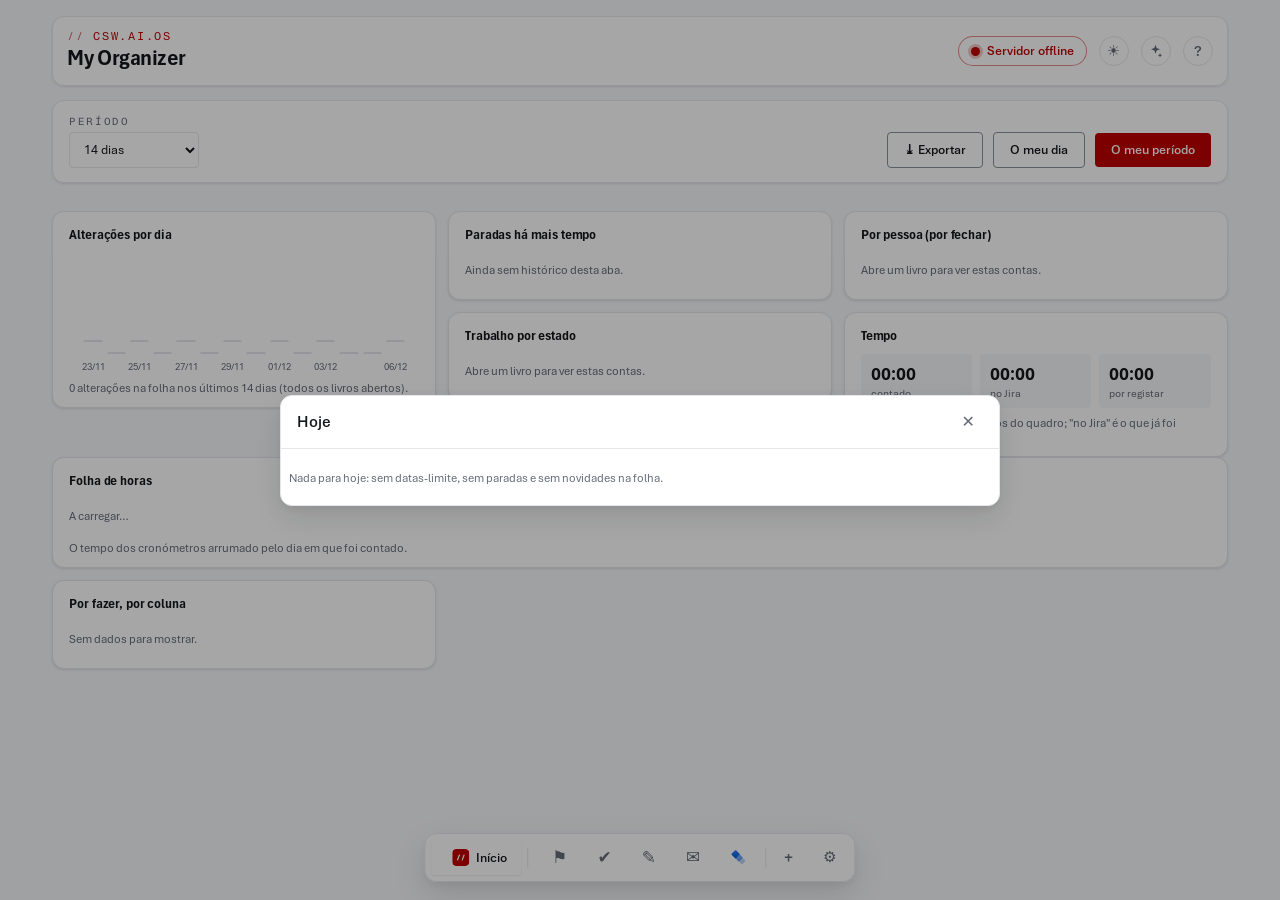
==== commit 484e0338: "v152: separador do Início como os outros, friso das notas em menus, procura de ficheiro dentro do pa" ====
--- a/index.html
+++ b/index.html
@@ -269,12 +269,21 @@
               </div>
               <!-- Barra de ferramentas em grupos com nome, como o friso do Paint: o
                    que faz o mesmo trabalho anda junto e diz-se o que é. Cada grupo é
-                   uma coluna (fila de botões + legenda); quando a barra não cabe,
-                   quebra entre grupos em vez de deixar botões órfãos numa fila só
-                   deles. Nas caixas estreitas — ecrã inteiro, telemóvel e painel do
-                   ecrã dividido — as legendas saem e fica uma fila que rola. -->
+                   agora um MENU: o nome do grupo é o botão que o abre e os botões
+                   ficam num painel por baixo (ver openNoteToolMenu, notes.js). A
+                   barra fica com cinco nomes e cabe em qualquer caixa — ecrã
+                   inteiro, telemóvel ou painel do ecrã dividido — em vez de uma
+                   fila de vinte botões que rolava.
+                   Os botões continuam TODOS dentro do #noteToolbar: os tratadores
+                   da barra são delegados (um só listener no #noteToolbar), por isso
+                   tirá-los daqui para fora era o que os desligava. -->
               <div class="noteToolbar" id="noteToolbar">
                 <div class="noteToolGroup">
+                  <button type="button" class="noteToolGroupBtn" aria-haspopup="true"
+                    aria-expanded="false">
+                    <span class="noteToolGroupName" id="noteGrpInsert">Inserir</span><span
+                      class="noteToolGroupCaret" aria-hidden="true">&#9662;</span>
+                  </button>
                   <div class="noteToolGroupRow">
                     <button type="button" class="noteToolBtn" id="noteBoxAddBtn"
                       title="Nova caixa no meio do quadro">
@@ -285,9 +294,13 @@
                       <span class="noteToolIcon">▦</span><span class="noteToolLabel">Tabela</span>
                     </button>
                   </div>
-                  <span class="noteToolGroupName" id="noteGrpInsert">Inserir</span>
                 </div>
                 <div class="noteToolGroup">
+                  <button type="button" class="noteToolGroupBtn" aria-haspopup="true"
+                    aria-expanded="false">
+                    <span class="noteToolGroupName" id="noteGrpTools">Ferramentas</span><span class="noteToolGroupTool" aria-hidden="true"></span><span
+                      class="noteToolGroupCaret" aria-hidden="true">&#9662;</span>
+                  </button>
                   <div class="noteToolGroupRow">
                     <button type="button" class="noteToolBtn active" data-tool="select" title="Selecionar / mover">
                       <span class="noteToolIcon">↖</span><span class="noteToolLabel">Selecionar</span>
@@ -305,9 +318,13 @@
                     <button type="button" class="noteToolColor c-yellow" id="noteToolColor"
                       title="Cor do traço (clica para escolher)"></button>
                   </div>
-                  <span class="noteToolGroupName" id="noteGrpTools">Ferramentas</span>
                 </div>
                 <div class="noteToolGroup">
+                  <button type="button" class="noteToolGroupBtn" aria-haspopup="true"
+                    aria-expanded="false">
+                    <span class="noteToolGroupName" id="noteGrpShapes">Formas</span><span class="noteToolGroupTool" aria-hidden="true"></span><span
+                      class="noteToolGroupCaret" aria-hidden="true">&#9662;</span>
+                  </button>
                   <div class="noteToolGroupRow">
                     <button type="button" class="noteToolBtn" data-tool="line" title="Linha">
                       <span class="noteToolIcon">╱</span><span class="noteToolLabel">Linha</span>
@@ -322,9 +339,13 @@
                       <span class="noteToolIcon">▢</span><span class="noteToolLabel">Grupo</span>
                     </button>
                   </div>
-                  <span class="noteToolGroupName" id="noteGrpShapes">Formas</span>
                 </div>
                 <div class="noteToolGroup">
+                  <button type="button" class="noteToolGroupBtn" aria-haspopup="true"
+                    aria-expanded="false">
+                    <span class="noteToolGroupName" id="noteGrpEdit">Editar</span><span
+                      class="noteToolGroupCaret" aria-hidden="true">&#9662;</span>
+                  </button>
                   <div class="noteToolGroupRow">
                     <button type="button" class="noteToolBtn" id="noteUndoBtn"
                       title="Reverter a última alteração (Ctrl+Z)" disabled>
@@ -342,9 +363,13 @@
                       <span class="noteToolIcon">🗑</span><span class="noteToolLabel">Limpar</span>
                     </button>
                   </div>
-                  <span class="noteToolGroupName" id="noteGrpEdit">Editar</span>
                 </div>
                 <div class="noteToolGroup">
+                  <button type="button" class="noteToolGroupBtn" aria-haspopup="true"
+                    aria-expanded="false">
+                    <span class="noteToolGroupName" id="noteGrpView">Ver</span><span
+                      class="noteToolGroupCaret" aria-hidden="true">&#9662;</span>
+                  </button>
                   <div class="noteToolGroupRow">
                     <button type="button" class="noteToolBtn" id="noteZoomOutBtn"
                       title="Diminuir zoom (ou Ctrl+scroll no quadro)">
@@ -360,7 +385,6 @@
                       <span class="noteToolIcon">&#x26F6;</span><span class="noteToolLabel">Ecrã inteiro</span>
                     </button>
                   </div>
-                  <span class="noteToolGroupName" id="noteGrpView">Ver</span>
                 </div>
               </div>
               <div class="noteCanvas" id="noteCanvas">
--- a/static/css/layout.css
+++ b/static/css/layout.css
@@ -331,16 +331,10 @@
   border-radius: 4px;
 }
 
-/* o Início é o ponto de partida da app: está sempre no mesmo lugar e diz o nome
-   sem ser preciso passar o rato por cima */
-.tabs button.tabHome,
-.tabs button.tabHome:hover,
-.tabs button.tabHome.active,
-.tabs button.tabHome.side {
-  font-size: 13px;
-  gap: 7px;
-  padding: 9px 14px;
-}
+/* O Início é um separador como os outros: mostra só o logótipo e o nome abre ao
+   passar o rato ou quando a vista está aberta (ver .tabs button[data-view]
+   acima — o homeTab também tem data-view). O que continua a ser só dele é o
+   lugar: está sempre encostado à esquerda. */
 
 .tabs #settingsBtn {
   margin-left: auto;
--- a/static/css/views.css
+++ b/static/css/views.css
@@ -118,11 +118,32 @@
   box-shadow: inset 3px 0 0 var(--accent);
 }
 
-/* vista em cartões: a linha É o cartão (tr em coluna) — sem isto o
-   destaque só cobria a altura da 1.ª célula (o título), não o cartão todo */
+/* Vista em cartões: a linha É o cartão (tr em coluna), e o destaque do salto
+   fica-lhe só no contorno. Com o flashRow por dentro, cada célula do cartão
+   (que aqui é um bloco com o seu próprio fundo) acendia vermelha e a mancha
+   tapava o conteúdo da tarefa a que se acabou de saltar — o que se quer é
+   apontar o cartão, não pintá-lo. */
+@keyframes flashCard {
+
+  0%,
+  70% {
+    border-color: var(--accent);
+    box-shadow: 0 0 0 1px var(--accent);
+  }
+
+  100% {
+    border-color: var(--border);
+    box-shadow: var(--ios-shadow);
+  }
+}
+
 .tablebox.cards tr.flashSrc {
-  animation: flashRow 2.6s ease-out;
-  box-shadow: inset 3px 0 0 var(--accent);
+  animation: flashCard 2.6s ease-out;
+}
+
+/* o fundo das células é o que fazia a mancha por dentro do cartão */
+.tablebox.cards tr.flashSrc td {
+  animation: none;
 }
 
 .tablebox.cards tr.flashSrc td:first-child {
@@ -336,18 +357,13 @@
   flex: 0 0 auto;
 }
 
-/* num painel estreito não há largura para as legendas dos grupos do friso
-   (ver .noteToolGroupName no notes.css): fica a fila dos botões, como já
-   acontece em ecrã inteiro e no telemóvel */
-body.split #paneMain:has(#notesView:not(.hidden)) .noteToolGroupName,
-body.split #paneSide:has(#notesView:not(.hidden)) .noteToolGroupName {
-  display: none;
-}
-
-body.split #paneMain:has(#notesView:not(.hidden)) .noteToolGroup,
-body.split #paneSide:has(#notesView:not(.hidden)) .noteToolGroup {
-  padding: 0 5px;
-  gap: 0;
+/* num painel estreito é o friso em menus que dá a largura (ver
+   .noteToolGroupBtn no notes.css): a barra são os cinco nomes, e as
+   ferramentas abrem num painel por cima do quadro */
+body.split #paneMain:has(#notesView:not(.hidden)) .noteToolGroupBtn,
+body.split #paneSide:has(#notesView:not(.hidden)) .noteToolGroupBtn {
+  margin: 0 2px;
+  padding: 5px 8px;
 }
 
 /* Um painel do ecrã dividido é estreito sem a JANELA o ser, por isso as medidas
--- a/static/css/notes.css
+++ b/static/css/notes.css
@@ -212,12 +212,12 @@
 }
 
 /* ---------- barra de ferramentas de desenho ---------- */
-/* Friso em grupos com nome (ver o noteToolbar no index.html): os itens da
-   barra são os grupos, não os botões — assim, quando não cabe tudo, a quebra
-   é entre grupos e nunca deixa um botão órfão numa fila só para ele. */
+/* Friso em menus (ver o noteToolbar no index.html): cada grupo é o seu nome, e
+   as ferramentas abrem num painel por baixo. A barra tem cinco nomes e cabe
+   em qualquer caixa; antes eram vinte botões que só cabiam a rolar. */
 .noteToolbar {
     display: flex;
-    align-items: flex-start;
+    align-items: center;
     flex-wrap: wrap;
     gap: 2px;
     padding: 2px 2px 4px;
@@ -225,11 +225,6 @@
 
 .noteToolGroup {
     flex: 0 0 auto;
-    display: flex;
-    flex-direction: column;
-    align-items: center;
-    gap: 2px;
-    padding: 0 8px;
 }
 
 /* traço fino entre grupos, no lugar dos separadores soltos que a barra tinha */
@@ -237,10 +232,82 @@
     border-left: 1px solid var(--border);
 }
 
+/* ---------- o nome do grupo é o botão que abre o menu ---------- */
+.noteToolGroupBtn {
+    display: flex;
+    align-items: center;
+    gap: 5px;
+    margin: 0 4px;
+    padding: 6px 9px;
+    background: transparent;
+    border: 1px solid transparent;
+    border-radius: var(--ios-radius-btn);
+    line-height: 1;
+    cursor: pointer;
+    color: var(--text);
+}
+
+.noteToolGroupBtn:hover {
+    background: var(--accent-soft);
+}
+
+/* menu aberto: fica marcado enquanto o painel está à frente */
+.noteToolGroup.open .noteToolGroupBtn {
+    background: var(--accent-soft);
+    border-color: var(--accent);
+}
+
+.noteToolGroup.open .noteToolGroupName,
+.noteToolGroup.open .noteToolGroupCaret {
+    color: var(--accent-text);
+}
+
+.noteToolGroupCaret {
+    font-size: 9px;
+    line-height: 1;
+    color: var(--muted);
+}
+
+/* Ferramenta armada: com o menu fechado, o ícone dela fica no nome do grupo —
+   sem isto, fechar o menu deixava de se saber com o que se está a desenhar. */
+.noteToolGroupTool {
+    display: none;
+    font-size: 13px;
+    line-height: 1;
+}
+
+.noteToolGroup.armed .noteToolGroupTool {
+    display: inline;
+}
+
+.noteToolGroup.armed .noteToolGroupBtn {
+    border-color: var(--accent);
+    color: var(--accent-text);
+}
+
+.noteToolGroup.armed .noteToolGroupName {
+    color: var(--accent-text);
+}
+
+/* ---------- o painel do menu ---------- */
+/* position: fixed (colocado pelo openNoteToolMenu, notes.js) e não absolute: a
+   barra rola dentro de si mesma nas caixas estreitas, e num painel absolute o
+   menu era cortado pelo overflow dela. Mesmo padrão do .noteColorPop. */
 .noteToolGroupRow {
+    display: none;
+}
+
+.noteToolGroup.open .noteToolGroupRow {
+    position: fixed;
+    z-index: 60;
     display: flex;
     align-items: center;
-    gap: 6px;
+    gap: 4px;
+    padding: 5px;
+    background: var(--surface);
+    border: 1px solid var(--border);
+    border-radius: var(--ios-radius-btn);
+    box-shadow: var(--ios-shadow-lg);
 }
 
 .noteToolGroupName {
@@ -976,23 +1043,17 @@
     padding: 1px 0 2px;
 }
 
-body.notes-full .noteToolLabel {
-    display: none;
-}
-
 body.notes-full .noteToolBtn {
     padding: 4px 7px;
 }
 
-/* em ecrã inteiro a altura é toda do quadro: os grupos ficam uma fila só, sem
-   legenda, e o traço entre eles é o que continua a mostrar a arrumação */
-body.notes-full .noteToolGroupName {
-    display: none;
-}
-
-body.notes-full .noteToolGroup {
-    padding: 0 4px;
-    gap: 0;
+/* Em ecrã inteiro a altura é toda do quadro — e é isso que os menus já dão: a
+   barra são cinco nomes numa fila. Os nomes dos grupos e as legendas dos
+   botões ficam (antes saíam para caber): agora quem os mostra é o painel do
+   menu, que não tira nada ao quadro. */
+body.notes-full .noteToolGroupBtn {
+    margin: 0 2px;
+    padding: 5px 8px;
 }
 
 /* botão «/» que prende a coluna aberta: só existe em ecrã inteiro */
@@ -1391,22 +1452,12 @@
         flex: 0 0 auto;
     }
 
-    /* num ecrã estreito não há largura para as legendas dos grupos: fica a
-       fila dos botões, com o traço entre grupos a mostrar a arrumação */
-    .noteToolGroupName {
-        display: none;
-    }
-
-    .noteToolGroup {
-        padding: 0 5px;
-        gap: 0;
-    }
-
-    /* numa fila com scroll o ecrã inteiro ficava a dez ferramentas de distância
-       — e é ele que dá ao quadro a janela toda, que é o que faz falta num
-       telemóvel. Passa para a frente, antes do "+ Caixa". */
-    #noteFullscreenBtn {
-        order: -1;
+    /* num ecrã estreito é a barra em menus que dá a largura: cinco nomes em vez
+       de vinte botões, e o painel de cada grupo abre por cima do quadro (não
+       rola com a barra, ver .noteToolGroup.open .noteToolGroupRow) */
+    .noteToolGroupBtn {
+        margin: 0 2px;
+        padding: 7px 9px;
     }
 
     /* dedo em vez de rato: alvos de 44px, como manda a HIG */
--- a/static/css/code.css
+++ b/static/css/code.css
@@ -27,6 +27,15 @@
     border-radius: var(--ios-radius-card);
     box-shadow: var(--ios-shadow);
     padding: 10px;
+}
+
+/* A caixa da procura acompanha a largura da coluna. Sem isto ficava com os
+   220px fixos do input global (ver forms.css) e saía pela borda do painel
+   assim que a coluna se arrastasse para estreita (--code-side-w desce até
+   180px) — o mesmo width:100% que a procura das notas usa (#noteFilter). */
+#codeFilter {
+    width: 100%;
+    min-width: 0;
 }
 
 .codeTree {
--- a/static/css/responsive.css
+++ b/static/css/responsive.css
@@ -58,16 +58,9 @@
     color: var(--muted);
   }
 
-  /* num telefone nem o Início leva nome: com ele, os separadores dos livros
-     ficavam sem espaço na pílula */
-  .tabs button.tabHome,
-  .tabs button.tabHome:hover,
-  .tabs button.tabHome.active,
-  .tabs button.tabHome.side {
-    font-size: 0;
-    gap: 0;
-    padding: 9px 13px;
-  }
+  /* o Início não precisa de regra própria: tem data-view (metrics), por isso as
+     regras de cima já lhe tiram o nome — num telefone os nomes não aparecem a
+     nenhum separador */
 
   /* sem palavras, a vista ativa precisa de cor para se distinguir */
   .tabs button[data-view].active,
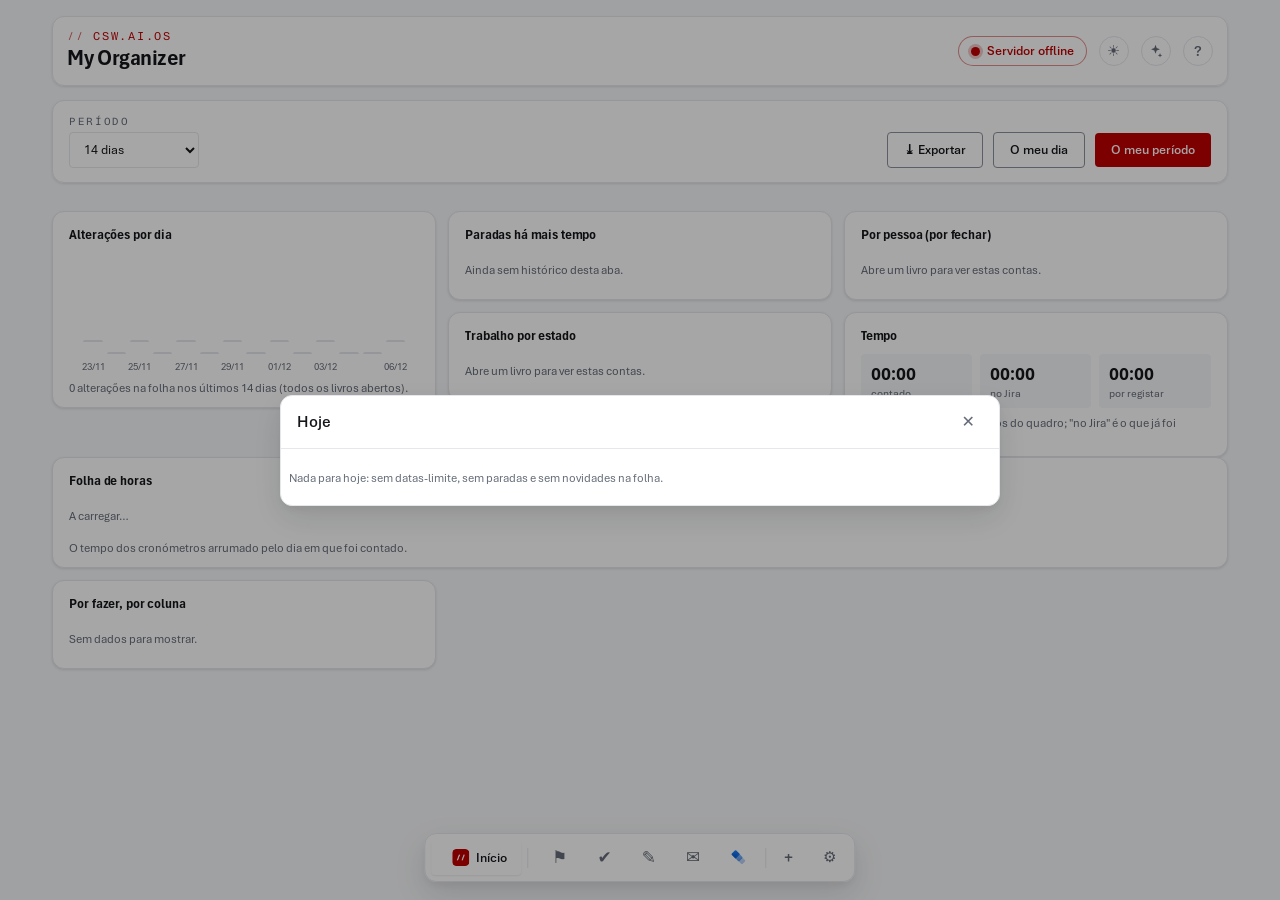
==== commit cb2f6820: "v155: avisos do servidor, arquivo do histórico, autoria por célula, folha de horas no Jira, filtros " ====
--- a/index.html
+++ b/index.html
@@ -6,6 +6,17 @@
   <meta name="viewport" content="width=device-width, initial-scale=1">
   <title>My Organizer</title>
   <link rel="icon" href="/static/img/app-icon.ico" type="image/x-icon">
+  <!-- App no telemóvel: com o manifest e estas marcas, o "adicionar ao ecrã
+       principal" dá um ícone e uma janela sem a barra do browser, em vez de um
+       atalho para uma página. O iOS não lê o manifest para isto — lê as marcas
+       apple-* abaixo — por isso vão as duas coisas. -->
+  <link rel="manifest" href="/static/manifest.webmanifest">
+  <meta name="theme-color" content="#c00000">
+  <meta name="mobile-web-app-capable" content="yes">
+  <meta name="apple-mobile-web-app-capable" content="yes">
+  <meta name="apple-mobile-web-app-title" content="Organizer">
+  <meta name="apple-mobile-web-app-status-bar-style" content="black-translucent">
+  <link rel="apple-touch-icon" href="/static/img/apple-touch-icon.png">
   <script>
     // aplicado antes do primeiro paint para nao haver flash com o tema errado
     (function () {
@@ -638,6 +649,30 @@
               </div>
             </section>
 
+            <section class="setCard" id="setCardTeam">
+              <h2 class="setCardTitle" id="setSecTeam">Equipa</h2>
+              <div class="setNote">
+                <span class="setNoteLbl" id="teamShareLbl">Partilhar as esperas</span>
+                <label class="setCheck"><input type="checkbox" id="teamShareChk">
+                  <span id="teamShareHint"></span></label>
+                <span id="teamShareState"></span>
+              </div>
+            </section>
+
+            <section class="setCard" id="setCardBackup">
+              <h2 class="setCardTitle" id="setSecBackup">C&oacute;pias do teu trabalho</h2>
+              <div class="setNote">
+                <span class="setNoteLbl" id="backupLbl">Estado local</span>
+                <span id="backupHint" class="setHint"></span>
+                <div class="setRow setRowUpdate">
+                  <button type="button" class="mini" id="backupNowBtn">Guardar agora</button>
+                  <button type="button" class="mini" id="backupListBtn">Ver c&oacute;pias</button>
+                </div>
+                <div id="backupList" class="backupList hidden"></div>
+                <span id="backupState"></span>
+              </div>
+            </section>
+
             <section class="setCard">
               <h2 class="setCardTitle" id="setSecApp">Aplicação</h2>
               <div class="setRow setRowUpdate">
@@ -832,6 +867,9 @@
         <div class="viewMapActions">
           <button type="button" class="secondary" id="customFilterCopy"></button>
           <button type="button" class="secondary" id="customFilterPasteBtn"></button>
+          <!-- levar/trazer conjuntos pela pasta partilhada da equipa (team.py) -->
+          <button type="button" class="secondary" id="customFilterPublish"></button>
+          <button type="button" class="secondary" id="customFilterTeam"></button>
           <button type="button" id="customFilterSave"></button>
         </div>
         <div class="hidden" id="customFilterPasteBox">
@@ -895,7 +933,12 @@
           </div>
         </div>
         <p class="bulkCount" id="bulkCount"></p>
+        <div class="bulkPicks">
+          <button type="button" class="mini" id="bulkAll">Marcar todas</button>
+          <button type="button" class="mini" id="bulkNone">Desmarcar todas</button>
+        </div>
         <ul class="bulkList" id="bulkList"></ul>
+        <p class="bulkTooMany hidden" id="bulkTooMany"></p>
         <div class="btns">
           <button type="button" class="secondary" id="bulkCancel">Cancelar</button>
           <button type="button" id="bulkApply">Aplicar</button>
@@ -1005,6 +1048,8 @@
   <script src="/static/js/i18n.js"></script>
   <script src="/static/js/state.js"></script>
   <script src="/static/js/bugs.js"></script>
+  <script src="/static/js/events.js"></script>
+  <script src="/static/js/lazy.js"></script>
   <script src="/static/js/utils.js"></script>
   <script src="/static/js/history.js"></script>
   <script src="/static/js/waiting.js"></script>
@@ -1024,14 +1069,14 @@
   <script src="/static/js/picker.js"></script>
   <script src="/static/js/workbooks.js"></script>
   <script src="/static/js/jira.js"></script>
-  <script src="/static/js/help.js"></script>
   <script src="/static/js/notify.js"></script>
   <script src="/static/js/copymenu.js"></script>
-  <script src="/static/js/metrics.js"></script>
   <script src="/static/js/search.js"></script>
   <script src="/static/js/chat.js"></script>
   <script src="/static/js/today.js"></script>
   <script src="/static/js/announce.js"></script>
+  <script src="/static/js/backup.js"></script>
+  <script src="/static/js/team.js"></script>
   <script src="/static/js/main.js"></script>
 </body>
 
--- a/static/css/layout.css
+++ b/static/css/layout.css
@@ -819,6 +819,42 @@
   color: var(--muted);
 }
 
+/* lista das copias do estado local (ver backup.js): uma linha por copia, com
+   o ficheiro a que pertence, quando foi guardada e o botao de repor */
+.setPage .backupList {
+  display: flex;
+  flex-direction: column;
+  gap: 4px;
+  flex: 1 1 100%;
+  max-height: 220px;
+  overflow-y: auto;
+  margin-top: 4px;
+}
+
+.setPage .backupRow {
+  display: flex;
+  align-items: center;
+  gap: 8px;
+  font-family: var(--font-sans);
+  font-size: 12px;
+  text-transform: none;
+  letter-spacing: normal;
+  padding: 3px 6px;
+  border-radius: 8px;
+  background: var(--surface);
+  border: 1px solid var(--border);
+}
+
+.setPage .backupWhat {
+  font-weight: 600;
+  color: var(--text);
+}
+
+.setPage .backupWhen {
+  color: var(--muted);
+  margin-right: auto;
+}
+
 /* sem permissao para escrever (quem chega pela rede local) o campo fica
    apagado, como acontece nos outros cartoes */
 .setPage .setNote.readonly input {
--- a/static/css/todo.css
+++ b/static/css/todo.css
@@ -1324,6 +1324,18 @@
 
 .todoDueBtn:hover { filter: brightness(1.06); }
 
+/* repeticao com ocorrencias falhadas (o "3" a seguir ao circulo): o chip da
+   data ganha o contorno da cor de aviso, senao o numero passava despercebido
+   no meio da data (ver todoDueHtml) */
+.todoDueBtn.has-missed {
+  border-color: var(--status-blocked-fg);
+}
+
+.todoDueBtn.has-missed .todoRepGlyph {
+  color: var(--status-blocked-fg);
+  font-weight: 700;
+}
+
 /* editor no lugar do chip */
 .todoDueEdit {
   display: inline-flex;
--- a/static/css/tables.css
+++ b/static/css/tables.css
@@ -534,6 +534,38 @@
   color: var(--status-info-fg);
 }
 
+/* o que esta a segurar a linha: mesma forma do chip da espera, ao lado dele.
+   Quando salta para o que bloqueia e um <button>, e ai o cursor diz-lo. */
+.blockChip {
+  display: inline-flex;
+  align-items: center;
+  gap: 4px;
+  margin-left: 4px;
+  padding: 2px 7px;
+  border: 1px solid var(--border);
+  border-radius: 999px;
+  background: none;
+  font-size: 11px;
+  font-weight: 600;
+  line-height: 1;
+  white-space: nowrap;
+  color: var(--muted);
+}
+
+button.blockChip.go {
+  cursor: pointer;
+}
+
+button.blockChip.go:hover {
+  border-color: var(--accent, var(--text));
+  color: var(--text);
+}
+
+/* a lista do que se desbloqueia (no editor da espera) */
+.waitNote.unblocks {
+  color: var(--muted);
+}
+
 /* prazo passado (ou sem prazo): e o que ha a cobrar */
 .waitChip.chase {
   background: var(--status-doing-bg);
--- a/static/css/views.css
+++ b/static/css/views.css
@@ -487,8 +487,42 @@
   color: var(--muted);
 }
 
+/* escolha linha a linha dentro da janela: a caixa e o nome sao um alvo so, para
+   se poder clicar no nome (ver renderBulkStatus) */
+.bulkPick {
+  display: flex;
+  align-items: baseline;
+  gap: 8px;
+  flex: 1 1 auto;
+  min-width: 0;
+  cursor: pointer;
+}
+
+.bulkPick input {
+  flex: 0 0 auto;
+}
+
+.bulkPicks {
+  display: flex;
+  gap: 8px;
+  margin: 0 0 6px;
+}
+
+.bulkTooMany {
+  margin: 0 0 10px;
+  font-size: 12.5px;
+  font-weight: 700;
+  color: var(--status-blocked-fg);
+}
+
 .bulkBody .btns {
   display: flex;
   justify-content: flex-end;
   gap: 8px;
 }
+
+/* espera marcada por um colega (chegou pela pasta partilhada, ver team.py): o
+   contorno tracejado diz que a cobranca nao e minha */
+.waitChip.theirs {
+  border-style: dashed;
+}
--- a/static/css/notes.css
+++ b/static/css/notes.css
@@ -304,6 +304,13 @@
     align-items: center;
     gap: 4px;
     padding: 5px;
+    /* num telemóvel a fila de oito botões de 44px é mais larga do que o ecrã e
+       metade dela ficava de fora (o painel é fixed: não rola com nada). Aqui
+       ela dobra em linhas e nunca passa da largura da janela. */
+    flex-wrap: wrap;
+    max-width: calc(100vw - 12px);
+    max-height: calc(100vh - 12px);
+    overflow-y: auto;
     background: var(--surface);
     border: 1px solid var(--border);
     border-radius: var(--ios-radius-btn);
@@ -1197,6 +1204,42 @@
 /* negrito dentro de riscado continua riscado (não volta ao tom normal) */
 .noteBoxTextView s strong {
     color: inherit;
+}
+
+/* bloco de código escrito entre ``` : a vista mostra-o com fundo, moldura e
+   letra de largura fixa. É onde se cola um excerto de um script ou de um log —
+   e ali dentro nada é interpretado (nem **negrito**, nem tabelas), porque um
+   asterisco no meio de um comando é um asterisco. */
+.noteBoxCode {
+    margin: 5px 0;
+    padding: 7px 9px;
+    border: 1px solid var(--border);
+    border-radius: var(--ios-radius-btn);
+    /* a cor do texto com pouca opacidade: serve nos dois temas sem saber em
+       qual deles estamos (o mesmo que o pintor da imagem faz, ver ncMix) */
+    background: color-mix(in srgb, currentColor 7%, transparent);
+    font-family: Consolas, "Cascadia Mono", "Courier New", monospace;
+    font-size: clamp(11px, calc(7px + 0.62cqw), 22px);
+    line-height: 1.4;
+    /* o código não se dobra a meio de um comando: quem não cabe rola */
+    white-space: pre;
+    overflow-x: auto;
+    /* é aqui que se escreve (a vista é a caixa): o texto tem de poder ser
+       escolhido e o cursor tem de caber no fim de uma linha vazia */
+    min-height: 1.4em;
+    tab-size: 4;
+}
+
+/* o nome da linguagem (```python) fica na moldura, sem ocupar uma linha */
+.noteBoxCode[data-lang]::before {
+    content: attr(data-lang);
+    display: block;
+    margin-bottom: 3px;
+    font-family: var(--font-ui, inherit);
+    font-size: 0.8em;
+    letter-spacing: var(--tracking-eyebrow);
+    text-transform: uppercase;
+    color: var(--muted);
 }
 
 /* tabelas escritas em "| coluna |": a vista da caixa desenha-lhes a grelha.
--- a/static/css/insights.css
+++ b/static/css/insights.css
@@ -125,6 +125,31 @@
   color: var(--muted);
 }
 
+/* o ☁ é um botão (perguntar quem mudou a célula), mas não se anuncia como tal:
+   parece o mesmo símbolo de sempre e só o cursor diz que responde */
+button.histVia {
+  padding: 0;
+  border: 0;
+  background: none;
+  font: inherit;
+  color: var(--muted);
+  cursor: help;
+}
+
+button.histVia:hover {
+  color: var(--text);
+}
+
+button.histVia.asking {
+  opacity: 0.5;
+  cursor: progress;
+}
+
+/* já respondido: o nome fica lá, e o ☁ deixa de convidar a clicar */
+button.histVia.asked {
+  cursor: default;
+}
+
 .histEmpty {
   font-size: 12.5px;
 }
@@ -387,6 +412,10 @@
 .metricDayItem {
   display: flex;
   min-width: 0;
+  /* na lista do dia o "desfazer o envio" fica FORA do botao da linha (um botao
+     dentro de outro nao e HTML valido): ficam os dois lado a lado */
+  align-items: center;
+  gap: 4px;
 }
 
 button.metricDayGo {
@@ -726,6 +755,13 @@
   border-color: var(--border);
 }
 
+/* desfazer o envio inteiro: o mesmo botao do ↺ da linha, com o numero de
+   celulas que aquele Push mexeu (ver undoHistoryBatch, history.js) */
+.histUndoBatch {
+  font-variant-numeric: tabular-nums;
+  font-weight: 700;
+}
+
 .histUndo:hover {
   color: var(--text);
   border-color: var(--accent);
@@ -736,3 +772,83 @@
   font-size: 11px;
   color: var(--muted);
 }
+
+/* ---------- registar a semana no Jira ---------- */
+/* O diálogo é montado pelo metrics.js (a página das Métricas só chega quando o
+   separador dela abre): as peças são as dos outros diálogos — .helpOverlay,
+   .helpCard, .helpHead — e aqui fica só o que é desta tabela. */
+.weekLogCard {
+  width: min(760px, 96vw);
+}
+
+.weekLogScroll {
+  max-height: min(52vh, 420px);
+  overflow: auto;
+}
+
+.weekLogTable {
+  width: 100%;
+  border-collapse: collapse;
+  font-size: 12.5px;
+}
+
+.weekLogTable th,
+.weekLogTable td {
+  padding: 5px 7px;
+  border-bottom: 1px solid var(--border);
+  text-align: left;
+  vertical-align: middle;
+}
+
+.weekLogTable th {
+  position: sticky;
+  top: 0;
+  z-index: 1;
+  background: var(--surface);
+  font-size: 10px;
+  letter-spacing: var(--tracking-eyebrow);
+  text-transform: uppercase;
+  color: var(--muted);
+}
+
+/* o título do item é o que pode ser comprido: é ele que encolhe */
+.weekLogTable .wlTitle {
+  max-width: 280px;
+  overflow: hidden;
+  text-overflow: ellipsis;
+  white-space: nowrap;
+}
+
+.weekLogTable .wlDay,
+.weekLogTable .wlIssue {
+  white-space: nowrap;
+  color: var(--muted);
+}
+
+.weekLogTable .wlTime {
+  width: 72px;
+  padding: 3px 5px;
+}
+
+.weekLogTable .wlState {
+  width: 22px;
+  text-align: center;
+}
+
+/* o que ficou registado sai do caminho sem desaparecer (é o recibo); o que
+   falhou fica à vista, com o motivo no title */
+.weekLogTable tr.wlDone {
+  opacity: 0.55;
+}
+
+.weekLogTable tr.wlFail .wlState {
+  color: var(--danger, #d33);
+  cursor: help;
+}
+
+.weekLogFoot {
+  display: flex;
+  justify-content: space-between;
+  gap: 8px;
+  margin-top: 10px;
+}
--- a/static/css/today.css
+++ b/static/css/today.css
@@ -132,6 +132,12 @@
   padding: 6px;
 }
 
+/* aviso do estado dos livros: fica em cima, com a cor de aviso, para nao se
+   confundir com uma seccao de trabalho (ver todayBooksNote) */
+.todayBooks p {
+  color: var(--status-doing-fg);
+}
+
 .todayHint p {
   margin: 0;
   font-size: 12.5px;
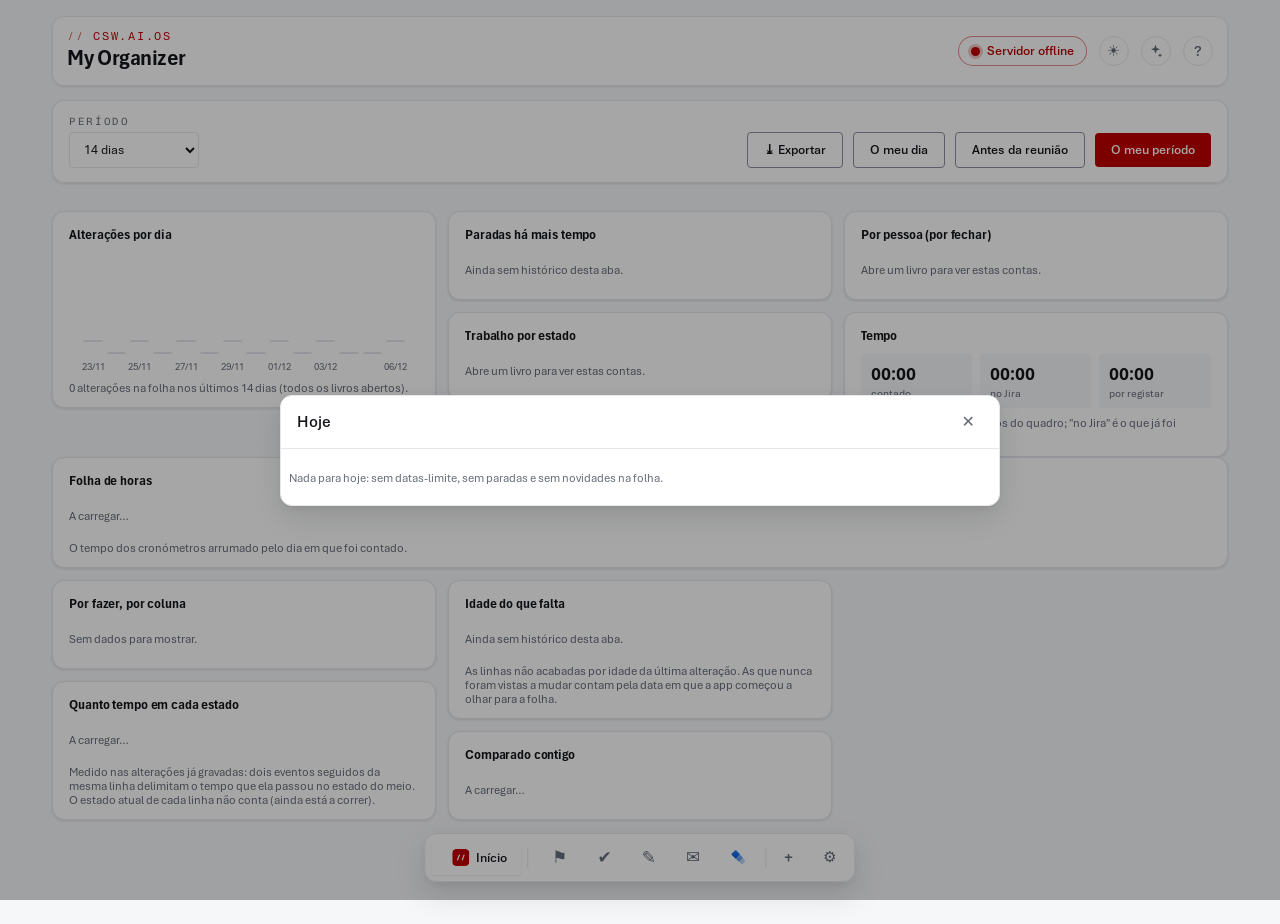
==== commit fd47c441: "v157: ricochetes, envios pisados, medianas de estado, a folha naquele dia, recados na linha, bola pa" ====
--- a/index.html
+++ b/index.html
@@ -149,6 +149,8 @@
                 <button class="secondary hidden" id="compoundCatBtn"></button>
                 <button class="secondary hidden" id="viewToggle">Vista completa</button>
                 <button class="secondary" id="toggleAll">Ver tudo</button>
+                <button class="secondary hidden" id="asOfBtn"
+                  title="Ver a folha como estava numa data passada, ou o que mudou desde ela">&#8987; Naquele dia</button>
                 <button class="secondary hidden" id="bulkStatusBtn"
                   title="Mudar o estado de todas as tarefas à vista de uma vez">&#8649; Estado em massa</button>
                 <button class="secondary hidden" id="clearLocals"
@@ -457,6 +459,8 @@
                 <button type="button" id="metricsExportBtn" class="secondary"
                   title="Guardar este período num ficheiro">&#10515; Exportar</button>
                 <button type="button" id="metricsDayReportBtn" class="secondary">O meu dia</button>
+                <button type="button" id="metricsMeetingBtn" class="secondary"
+                  title="O que mudou desde a última vez que carregaste neste botão">Antes da reunião</button>
                 <button type="button" id="metricsReportBtn"
                   title="Resumo do período escolhido ao lado, pronto a copiar">O meu período</button>
               </div>
@@ -619,6 +623,14 @@
                   <span id="notifyDesktopHint">Mostra o aviso ao lado do rel&oacute;gio quando a
                     janela da app est&aacute; em segundo plano.</span></label>
               </div>
+              <div class="setNote">
+                <span class="setNoteLbl" id="notifyToastLbl">Avisos do Windows (app fechada)</span>
+                <label class="setCheck"><input type="checkbox" id="notifyToastChk">
+                  <span id="notifyToastHint"></span></label>
+                <div class="setRow">
+                  <button type="button" class="mini" id="notifyToastTestBtn">Testar</button>
+                </div>
+              </div>
               <div class="setNote" id="notifyHookBox">
                 <span class="setNoteLbl" id="notifyHookLbl">Webhook (Teams/Slack)</span>
                 <input type="url" id="notifyHookUrl" placeholder="https://….webhook.office.com/…">
@@ -657,6 +669,14 @@
                   <span id="teamShareHint"></span></label>
                 <span id="teamShareState"></span>
               </div>
+              <div class="setNote">
+                <span class="setNoteLbl" id="teamCapsuleLbl">Kit de chegada</span>
+                <span id="teamCapsuleHint" class="setHint"></span>
+                <div class="setRow">
+                  <button type="button" id="teamCapsulePub" class="secondary">Publicar o meu kit</button>
+                  <button type="button" id="teamCapsuleGet" class="secondary">Trazer um kit&hellip;</button>
+                </div>
+              </div>
             </section>
 
             <section class="setCard" id="setCardBackup">
@@ -679,6 +699,16 @@
                 <button type="button" class="mini" id="appUpdateBtn">Atualizar app</button>
                 <button type="button" class="mini" id="changelogBtn">Novidades</button>
                 <button type="button" class="mini" id="shareAppBtn">↗</button>
+              </div>
+              <!-- duas páginas à parte da app, para ficarem abertas noutro sítio:
+                   a montra num segundo ecrã e o comando no telemóvel -->
+              <div class="setNote">
+                <span class="setNoteLbl" id="pagesLbl">Outras janelas</span>
+                <span id="pagesHint" class="setHint"></span>
+                <div class="setRow">
+                  <a class="mini" id="montraLink" href="/montra" target="_blank" rel="noopener">Montra</a>
+                  <a class="mini" id="remoteLink" href="/remote" target="_blank" rel="noopener">Comando</a>
+                </div>
               </div>
             </section>
           </div>
@@ -906,10 +936,44 @@
       <div class="helpHead">
         <strong id="reportTitle">O meu período</strong>
         <button type="button" class="mini" id="reportCopy">Copiar</button>
+        <button type="button" class="mini hidden" id="reportMeetingMark"
+          title="A próxima vez conta a partir de agora">Marcar esta reunião</button>
         <button type="button" class="mini" id="reportSave" title="Guardar num ficheiro .md">&#10515; Guardar</button>
         <button type="button" class="ccr-x" id="reportClose" title="Fechar">✕</button>
       </div>
       <pre id="reportBody" class="reportBody"></pre>
+    </div>
+  </div>
+
+  <!-- A folha naquele dia (ver history.js): o retrato é reconstruído ao
+       contrário a partir do presente, por isso é uma vista SÓ DE LEITURA — e
+       diz-se lá dentro até onde o histórico chega. -->
+  <div id="asOfOverlay" class="helpOverlay hidden" role="dialog" aria-modal="true"
+    aria-label="A folha naquele dia">
+    <div class="helpCard asOfCard">
+      <div class="helpHead">
+        <strong id="asOfTitle">A folha naquele dia</strong>
+        <button type="button" class="ccr-x" id="asOfClose" title="Fechar">&#10005;</button>
+      </div>
+      <div class="asOfBody">
+        <div class="controls">
+          <div class="field">
+            <label for="asOfDate">Data</label>
+            <input type="date" id="asOfDate" class="dateInput">
+          </div>
+          <div class="field">
+            <label for="asOfMode">Ver</label>
+            <select id="asOfMode">
+              <option value="diff">Só o que mudou desde então</option>
+              <option value="rows">A folha como estava</option>
+            </select>
+          </div>
+        </div>
+        <p class="asOfNote" id="asOfNote"></p>
+        <div class="asOfScroll">
+          <table class="asOfTable"><tbody id="asOfBodyRows"></tbody></table>
+        </div>
+      </div>
     </div>
   </div>
 
@@ -1011,6 +1075,7 @@
     <form class="chatBar" id="chatForm" autocomplete="off">
       <input type="text" id="chatInput" autocomplete="off" spellcheck="false"
         placeholder="Pergunta sobre o que está aberto…">
+      <button type="button" id="chatMic" class="chatMic hidden" title="Ditar">&#127908;</button>
       <button type="submit" id="chatSend" title="Enviar">&#10148;</button>
     </form>
   </div>
--- a/static/css/todo.css
+++ b/static/css/todo.css
@@ -1405,3 +1405,20 @@
   background: var(--status-done-bg);
   color: var(--status-done-fg);
 }
+
+/* o cronómetro passou o costume DESTE item (ver todoTimerOracle, todo.js): um
+   aviso, nunca uma tranca — o tempo continua a contar */
+.todoTimerBtn.overTypical {
+  border-color: var(--status-doing-fg);
+  color: var(--status-doing-fg);
+}
+
+/* a calibração das datas, dentro do editor da data-limite: contexto para a
+   escolha que se está a fazer, e por isso em letra pequena e discreta */
+.todoDueCal {
+  margin-left: 6px;
+  color: var(--muted);
+  font-size: 11px;
+  white-space: normal;
+  max-width: 220px;
+}
--- a/static/css/views.css
+++ b/static/css/views.css
@@ -526,3 +526,104 @@
 .waitChip.theirs {
   border-style: dashed;
 }
+
+/* o livro de dívidas, por baixo do nome de quem se espera (ver waiting.js):
+   contexto, não um veredicto — a mesma letra das outras notas da caixa */
+.waitNote.waitDebt {
+  color: var(--muted);
+  font-style: normal;
+}
+
+/* ---------- recados numa linha (ver team.js) ---------- */
+.msgChip {
+  display: inline-flex;
+  align-items: center;
+  gap: 2px;
+  margin-left: 6px;
+  padding: 1px 6px;
+  border-radius: var(--ios-radius-pill);
+  font-size: 11px;
+  font-weight: 600;
+  white-space: nowrap;
+  vertical-align: middle;
+  cursor: help;
+}
+
+/* um recado por ler pesa mais do que um já lido */
+.msgChip.unread {
+  background: var(--status-info-bg);
+  color: var(--status-info-fg);
+}
+
+.msgChip.sent {
+  background: var(--surface);
+  color: var(--muted);
+  border: 1px solid var(--border);
+}
+
+.msgBox {
+  display: flex;
+  flex-direction: column;
+  gap: 6px;
+}
+
+.msgList {
+  margin: 0;
+  padding: 0;
+  list-style: none;
+  display: flex;
+  flex-direction: column;
+  gap: 4px;
+}
+
+.msgRow {
+  display: grid;
+  grid-template-columns: auto 1fr auto auto auto;
+  gap: 8px;
+  align-items: baseline;
+  padding: 4px 6px;
+  border-radius: var(--ios-radius-btn);
+  background: var(--surface);
+  font-size: 12px;
+}
+
+.msgRow.mine {
+  border-left: 2px solid var(--accent-soft);
+}
+
+.msgRow.handoff {
+  border-left: 2px solid var(--status-info-fg);
+}
+
+.msgRow .msgWho {
+  font-weight: 600;
+}
+
+.msgRow .msgWhen,
+.msgRow .msgSeen {
+  color: var(--muted);
+  font-size: 11px;
+  white-space: nowrap;
+}
+
+.msgFields {
+  display: flex;
+  gap: 6px;
+  flex-wrap: wrap;
+  align-items: center;
+}
+
+.msgFields .msgTo {
+  width: 130px;
+}
+
+.msgFields .msgText {
+  flex: 1 1 220px;
+  min-width: 140px;
+}
+
+.msgNote {
+  margin: 0;
+  color: var(--muted);
+  font-size: 11px;
+}
--- a/static/css/insights.css
+++ b/static/css/insights.css
@@ -28,6 +28,32 @@
   border-color: var(--status-doing-fg);
 }
 
+/* ricochete: a linha voltou a um estado onde ja tinha estado (history.js) */
+.bounceChip {
+  display: inline-flex;
+  align-items: center;
+  gap: 2px;
+  margin-left: 6px;
+  padding: 1px 6px;
+  border-radius: var(--ios-radius-pill);
+  background: var(--accent-warm-soft);
+  color: var(--text);
+  font-size: 11px;
+  font-weight: 600;
+  white-space: nowrap;
+  vertical-align: middle;
+  cursor: help;
+}
+
+.pill.bouncepill {
+  border-color: var(--accent-warm);
+}
+
+.pill.bouncepill.active {
+  background: var(--accent-warm-soft);
+  border-color: var(--accent-warm);
+}
+
 /* botao-resumo "A espera": o que ha a cobrar a alguem (ver waiting.js) */
 .pill.chasepill {
   border-color: var(--status-info-fg);
@@ -531,6 +557,28 @@
   color: var(--status-doing-fg);
   font-weight: 600;
   white-space: nowrap;
+}
+
+/* a biografia de uma linha e os vizinhos dela (ver taskDossier, history.js):
+   texto corrido, discreto — é contexto para ler antes da lista, não uma lista
+   a mais */
+.histStory {
+  margin: 6px 0 8px;
+  padding-left: 16px;
+  color: var(--muted);
+  font-size: 12px;
+  line-height: 1.55;
+}
+
+.histStory li {
+  margin: 1px 0;
+}
+
+.histKin {
+  margin: 6px 0 0;
+  color: var(--text);
+  font-size: 12px;
+  cursor: help;
 }
 
 /* ---------- relatório da semana ---------- */
@@ -811,6 +859,32 @@
   color: var(--muted);
 }
 
+/* uma linha com cara de erro (ver report.timesheet_anomalies): marcada, nunca
+   recusada — continua a poder ser registada */
+.weekLogTable tr.wlSuspect td {
+  background: var(--status-doing-bg);
+}
+
+.wlWarn {
+  cursor: help;
+  color: var(--status-doing-fg);
+  font-weight: 700;
+}
+
+/* o subtítulo de um cartão com mais do que uma lista dentro (ver
+   metricsClockHtml: uma lista por coluna de estado) */
+.metricSub {
+  margin: 12px 0 4px;
+  font-size: 10px;
+  letter-spacing: var(--tracking-eyebrow);
+  text-transform: uppercase;
+  color: var(--muted);
+}
+
+.metricSub:first-child {
+  margin-top: 0;
+}
+
 /* o título do item é o que pode ser comprido: é ele que encolhe */
 .weekLogTable .wlTitle {
   max-width: 280px;
@@ -852,3 +926,69 @@
   gap: 8px;
   margin-top: 10px;
 }
+
+/* ---------- a folha naquele dia (ver history.js) ---------- */
+.asOfCard {
+  width: min(760px, 94vw);
+}
+
+.asOfBody {
+  display: flex;
+  flex-direction: column;
+  gap: 10px;
+  padding: 12px 16px 16px;
+}
+
+.asOfNote {
+  margin: 0;
+  color: var(--muted);
+  font-size: 12px;
+}
+
+.asOfScroll {
+  max-height: min(56vh, 460px);
+  overflow: auto;
+}
+
+.asOfTable {
+  width: 100%;
+  border-collapse: collapse;
+  font-size: 12.5px;
+}
+
+.asOfTable td {
+  padding: 4px 7px;
+  border-bottom: 1px solid var(--border);
+  vertical-align: baseline;
+}
+
+.asOfTable .asOfName {
+  max-width: 220px;
+  overflow: hidden;
+  text-overflow: ellipsis;
+  white-space: nowrap;
+  font-weight: 600;
+}
+
+.asOfTable .asOfCol,
+.asOfTable .asOfBefore,
+.asOfTable .asOfArrow {
+  color: var(--muted);
+}
+
+.asOfTable .asOfArrow {
+  text-align: center;
+  width: 2ch;
+}
+
+/* uma linha que hoje já não é assim: é o que dá valor a esta vista */
+.asOfTable tr.asOfChanged .asOfAfter {
+  color: var(--text);
+  font-weight: 600;
+}
+
+.asOfTable .asOfEmpty {
+  padding: 14px 7px;
+  color: var(--muted);
+  text-align: center;
+}
--- a/static/css/chat.css
+++ b/static/css/chat.css
@@ -314,3 +314,20 @@
     max-height: min(70vh, calc(100vh - 90px));
   }
 }
+
+/* ditar ao assistente (ver chat.js): o botão só existe onde o browser sabe ouvir
+   — no telemóvel pela rede local não aparece, em vez de aparecer e falhar */
+.chatMic {
+  border: 1px solid var(--border);
+  border-radius: var(--ios-radius-btn);
+  background: transparent;
+  color: var(--muted);
+  cursor: pointer;
+  padding: 4px 8px;
+  font-size: 15px;
+}
+
+.chatMic.live {
+  border-color: var(--accent);
+  color: var(--accent);
+}
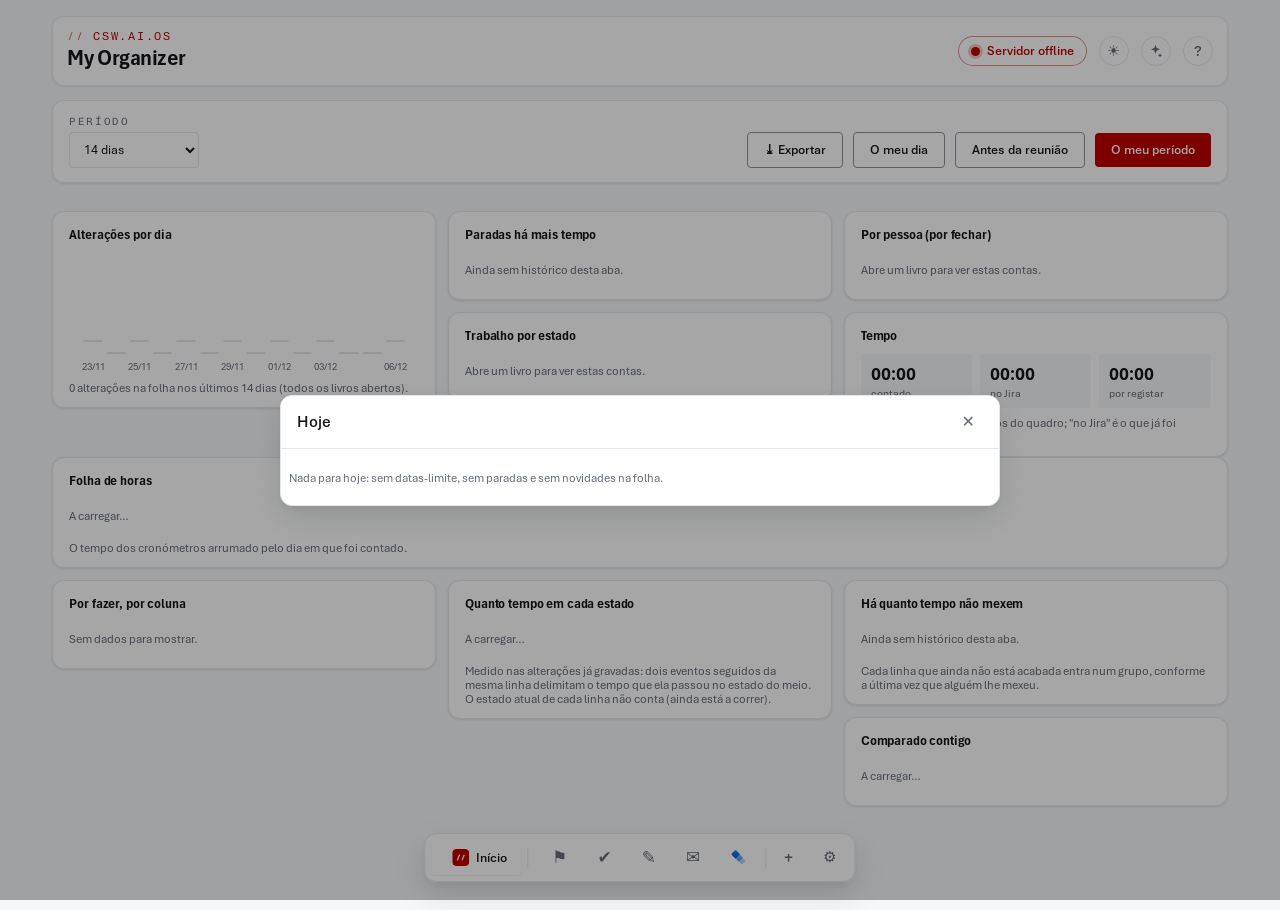
==== commit 050e7eb8: "v160: o tempo registado no Jira fica contado, o passo do Jira pede confirmação e o feedback deste PC" ====
--- a/index.html
+++ b/index.html
@@ -506,6 +506,16 @@
             <div class="btns hidden" id="fbIssueRow">
               <button id="fbIssue">Abrir issue no GitHub</button>
             </div>
+            <!-- o feedback que ficou por entregar neste PC: montado em
+                 feedback_pending\ e invisível até aqui (ver renderFbPending) -->
+            <div class="fbPending hidden" id="fbPendingBox">
+              <div class="fbPendingHead">
+                <strong id="fbPendingTitle">Feedback guardado neste PC</strong>
+                <button type="button" class="mini" id="fbPendingRetry">Tentar entregar agora</button>
+              </div>
+              <p class="fileinfo" id="fbPendingHint" style="border-top:none;padding-top:0"></p>
+              <ul class="fbPendingList" id="fbPendingList"></ul>
+            </div>
           </div>
         </div>
 
--- a/static/css/forms.css
+++ b/static/css/forms.css
@@ -159,6 +159,82 @@
   color: var(--muted);
   border-top: 1px solid var(--border);
   padding-top: 9px;
+}
+
+/* ---------- feedback guardado neste PC ---------- */
+/* Esta lista é uma pendência, não um resultado: fica encostada ao fim da
+   página do feedback, com uma barra de aviso à esquerda em vez de uma caixa a
+   pedir atenção (ver renderFbPending, static/js/feedback.js). */
+.fbPending {
+  margin-top: 14px;
+  padding: 10px 12px;
+  border-top: 1px solid var(--border);
+  border-left: 3px solid var(--accent);
+  border-radius: 0 var(--ios-radius-card) var(--ios-radius-card) 0;
+  background: var(--surface);
+}
+
+.fbPendingHead {
+  display: flex;
+  align-items: center;
+  justify-content: space-between;
+  gap: 10px;
+  margin-bottom: 4px;
+}
+
+.fbPendingList {
+  list-style: none;
+  margin: 8px 0 0;
+  padding: 0;
+}
+
+.fbPendingItem {
+  padding: 8px 0;
+  border-top: 1px solid var(--border);
+}
+
+.fbPendingWho {
+  display: flex;
+  align-items: center;
+  gap: 6px;
+  flex-wrap: wrap;
+}
+
+.fbPendingName {
+  font-family: var(--font-mono);
+  font-size: 11.5px;
+  color: var(--muted);
+}
+
+/* o que a pessoa escreveu: uma linha, que o resto está na issue */
+.fbPendingText {
+  margin: 2px 0 6px;
+  font-size: 13px;
+  overflow: hidden;
+  text-overflow: ellipsis;
+  white-space: nowrap;
+}
+
+.fbPendingActs {
+  display: flex;
+  gap: 6px;
+  flex-wrap: wrap;
+}
+
+/* Abrir a issue é a ação principal desta linha; abrir a pasta e apagar são
+   apoios dela — e o apagar não volta atrás, não pode ser o botão mais visível
+   da página. Ficam desenhados, não pintados. */
+.fbPendingActs [data-fbreveal],
+.fbPendingActs [data-fbdrop] {
+  background: transparent;
+  color: var(--muted);
+  border: 1px solid var(--border);
+}
+
+.fbPendingActs [data-fbreveal]:hover,
+.fbPendingActs [data-fbdrop]:hover {
+  color: var(--text);
+  border-color: var(--accent);
 }
 
 .fileinfo code {
--- a/static/css/insights.css
+++ b/static/css/insights.css
@@ -780,6 +780,28 @@
 }
 
 .exportOpt:hover { background: var(--accent-soft); }
+
+/* ---------- o passo do Jira escolhido, a espera do Confirmar ---------- */
+/* o menu dos passos abre debaixo do rato, na lista dos itens: o passo escolhido
+   fica escrito aqui e so vai ao Jira no clique seguinte (ver openJiraStatePop) */
+.jiraMoveStaged {
+  margin: 2px 0 6px;
+  padding: 7px 9px;
+  border-radius: 8px;
+  background: var(--accent-soft);
+  color: var(--text);
+  font-size: 12.5px;
+  font-weight: 600;
+}
+
+.jiraMoveGo {
+  background: var(--accent);
+  color: #fff;
+  font-weight: 600;
+  margin-bottom: 2px;
+}
+
+.jiraMoveGo:hover { background: var(--accent); filter: brightness(1.08); }
 
 /* ---------- desfazer uma alteracao a partir do historico ---------- */
 /* discreto (o historico e sobretudo para ler) mas ao alcance do dedo: acende
